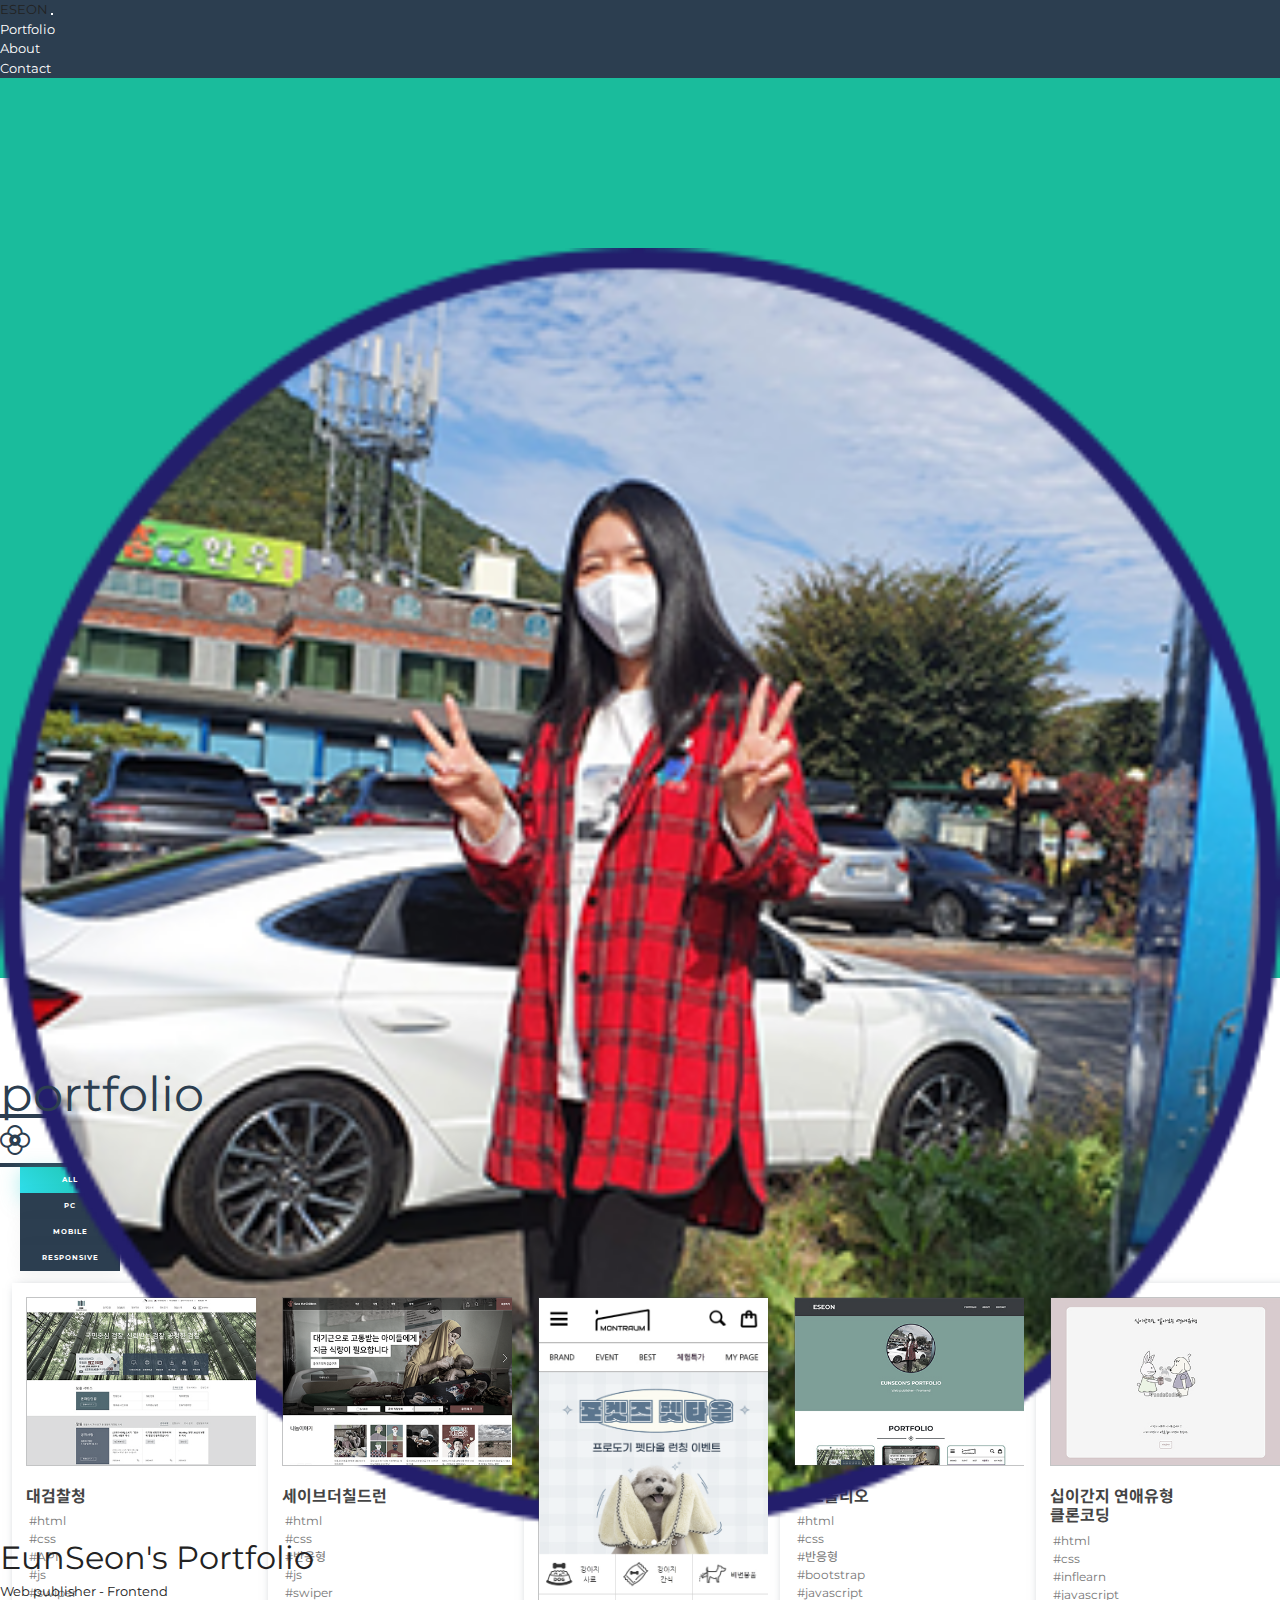
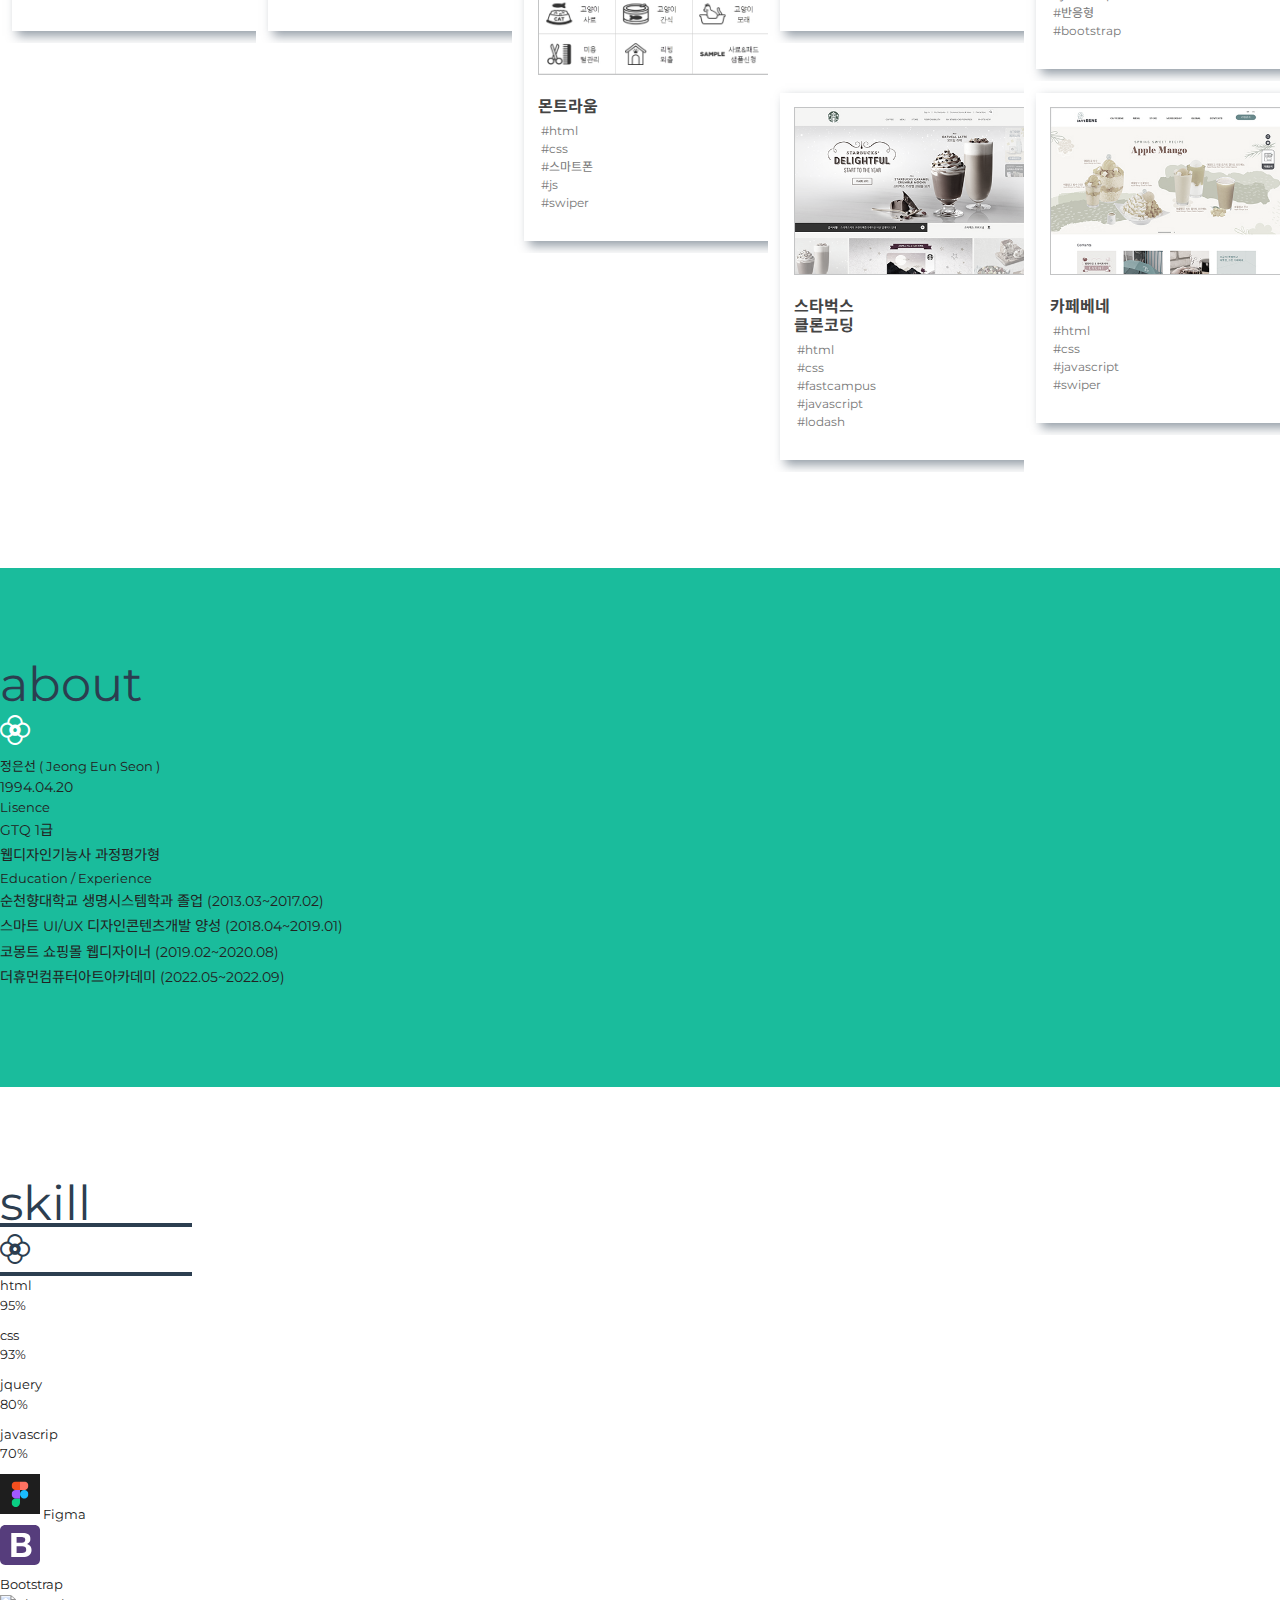
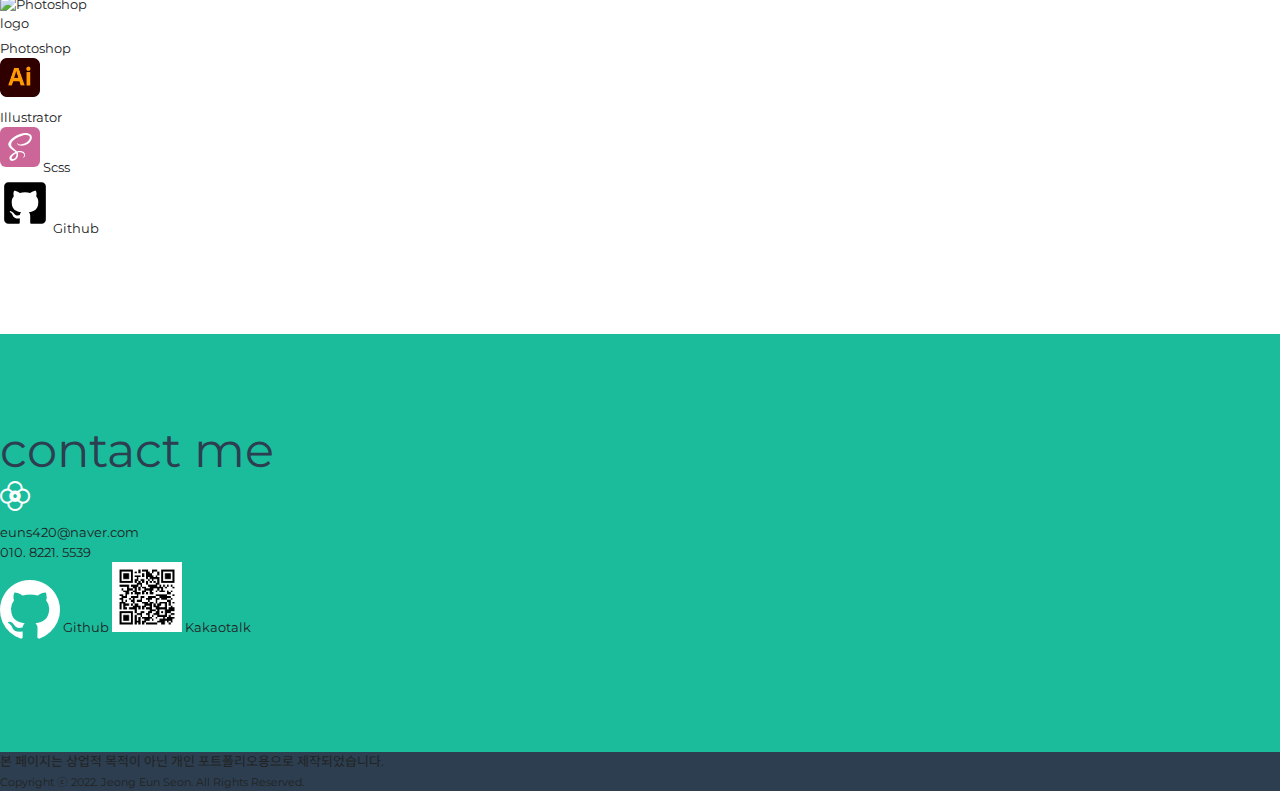
==== index.html @ 2ec9803c "포트폴리오 isotope 높이 수정" ====
<!DOCTYPE html>
<html lang="ko">
<head>
    <meta charset="UTF-8">
    <meta http-equiv="X-UA-Compatible" content="IE=edge">
    <meta name="viewport" content="width=device-width, initial-scale=1.0">
    <meta name='Title' content='포트폴리오'>
	<meta name='Subject' content='포트폴리오'>
	<meta name='Keywords' content='개인포트폴리오, 포트폴리오, 웹퍼블리셔, 프론트엔드'>
	<meta name='Author' content='정은선'>
	<meta name='Publisher' content='정은선'>
	<meta name='Description' content='포트폴리오'>
	<meta name='Author-Date' content='2023.03.15'>
	<meta name='Robots' content='index,follow'>
    <title>은선's portfolio</title>
    <link rel="icon" href="./favicon.png" type="image/x-icon">
    <!-- bootstrap -->
    <link href="https://cdn.jsdelivr.net/npm/bootstrap@5.2.3/dist/css/bootstrap.min.css" rel="stylesheet" integrity="sha384-rbsA2VBKQhggwzxH7pPCaAqO46MgnOM80zW1RWuH61DGLwZJEdK2Kadq2F9CUG65" crossorigin="anonymous">
    <link rel="stylesheet" href="https://cdn.jsdelivr.net/npm/bootstrap-icons@1.10.3/font/bootstrap-icons.css">
    <script src="https://cdn.jsdelivr.net/npm/@popperjs/core@2.11.6/dist/umd/popper.min.js" integrity="sha384-oBqDVmMz9ATKxIep9tiCxS/Z9fNfEXiDAYTujMAeBAsjFuCZSmKbSSUnQlmh/jp3" crossorigin="anonymous"></script>
    <script src="https://cdn.jsdelivr.net/npm/bootstrap@5.2.3/dist/js/bootstrap.min.js" integrity="sha384-cuYeSxntonz0PPNlHhBs68uyIAVpIIOZZ5JqeqvYYIcEL727kskC66kF92t6Xl2V" crossorigin="anonymous"></script>
    <!-- 구글폰트 -->
    <link rel="preconnect" href="https://fonts.googleapis.com">
    <link href="https://fonts.googleapis.com/css2?family=Montserrat:wght@400;700&display=swap" rel="stylesheet">

    <link rel="stylesheet" href="css/reset.css">
    <link rel="stylesheet" href="css/style.css">
    <script src="https://unpkg.com/isotope-layout@3/dist/isotope.pkgd.min.js"></script>
    <script src="js/scripts.js" defer></script>
</head>
<body>
    <div id="wrap">
        <nav class="navbar navbar-expand-md text-uppercase fixed-top py-4" aria-label="navbar" id="mainNav">
            <div class="container">
                <a class="navbar-brand fw-bold text-white fs-2" href="/index.html">ESEON</a>
                <button class="navbar-toggler" type="button" data-bs-toggle="collapse" data-bs-target="#navbarResponsive" aria-controls="navbarsExample04" aria-expanded="false" aria-label="Toggle navigation">
                    <span class="navbar-toggler-icon"></span>
                </button>
                <div class="collapse navbar-collapse" id="navbarResponsive">
                    <ul class="navbar-nav ms-auto">
                        <li class="nav-item mx-0 mx-lg-1"><a class="nav-link py-3 px-3 rounded fw-bold" href="#portfolio">Portfolio</a></li>
                        <li class="nav-item mx-0 mx-lg-1"><a class="nav-link py-3 px-3 rounded fw-bold" href="#about">About</a></li>
                        <li class="nav-item mx-0 mx-lg-1"><a class="nav-link py-3 px-3 rounded fw-bold" href="#contact">Contact</a></li>
                    </ul>
                    
                </div>
            </div>
        </nav>
        <header id="home" class="text-white text-center header color-g">
            <div class="container d-flex align-items-center flex-column">
                <!-- Masthead Avatar Image-->
                <img class="masthead-avatar mb-5 w-25" src="./img/women.png" alt="프로필 사진">
                <h1 class="text-uppercase mb-0 fw-bold">EunSeon's Portfolio</h1>
                <p class="mb-0 pt-3 fs-5">Web publisher - Frontend</p>
            </div>
        </header>
        <section id="portfolio" class="portfolio">
            <div class="container section-p">
                <h2 class="text-center text-uppercase mb-0 fw-bold fs-h2">portfolio</h2>
                <div class="line d-flex justify-content-center align-items-center my-4">
                    <div class="division-line color-b me-3"></div>
                    <i class="bi bi-flower2"></i>
                    <div class="division-line color-b ms-3"></div>
                </div>
                <div class="row portList">
                    <ul class="port-menu w-100 d-flex mb-3">
                        <li class="on"><a href="*">ALL</a></li>
                        <li><a href=".pc">PC</a></li>
                        <li><a href=".mobile">MOBILE</a></li>
                        <li><a href=".responsive">RESPONSIVE</a></li>
                    </ul>
                    <div class="port-wrap">
                        <div class="pc port-item">
                            <div class="port-inner">
                                <img src="./img/port-1.jpg" alt="대검찰청">
                                <h2>대검찰청</h2>
                                <div class="txt">
                                    <ul class="d-flex ">
                                        <li>#html</li>
                                        <li>#css</li>
                                        <li>#API</li>
                                        <li>#js</li>
                                        <li>#swiper</li>
                                    </ul>
                                    <p><span>디바이스</span><span>PC</span></p>
                                    <p><span>참여도</span><span>100%</span></p>
                                    <div class="gitBtn">
                                        <a href="http://euns420.dothome.co.kr/spo/" type="button" class="btn text-white" target="_blank">View</a>
                                        <a href="https://github.com/jeunseon/porfoliosite/tree/main/spo" type="button" class="btn text-white" target="_blank">Github</a>
                                    </div>
                                </div>
                            </div>
                        </div>
                        <div class="pc responsive port-item">
                            <div class="port-inner">
                                <img src="./img/port-2.jpg" alt="세이브더칠드런">
                                <h2>세이브더칠드런</h2>
                                <div class="txt">
                                    <ul class="d-flex">
                                        <li>#html</li>
                                        <li>#css</li>
                                        <li>#반응형</li>
                                        <li>#js</li>
                                        <li>#swiper</li>
                                    </ul>
                                    <p><span>디바이스</span><span>PC, 태블릿, 스마트폰</span></p>
                                    <p><span>참여도</span><span>100%</span></p>
                                    <div class="gitBtn">
                                        <a href="https://jeunseon.github.io/porfoliosite/savethechildren/" type="button" class="btn text-white" target="_blank">View</a>
                                        <a href="https://github.com/jeunseon/porfoliosite/tree/main/savethechildren" type="button" class="btn text-white" target="_blank">Github</a>
                                    </div>
                                </div> 
                            </div>
                        </div>
                        <div class="mobile port-item">
                            <div class="port-inner">
                                <img src="./img/port-3.jpg" alt="몬트라움">
                                <h2>몬트라움</h2>
                                <div class="txt">
                                    <ul class="d-flex">
                                        <li>#html</li>
                                        <li>#css</li>
                                        <li>#스마트폰</li>
                                        <li>#js</li>
                                        <li>#swiper</li>
                                    </ul>
                                    <p><span>디바이스</span><span>스마트폰</span></p>
                                    <p><span>참여도</span><span>100%</span></p>
                                    <div class="gitBtn">
                                        <a href="https://jeunseon.github.io/porfoliosite/montraum/" type="button" class="btn text-white" target="_blank">View</a>
                                        <a href="https://github.com/jeunseon/porfoliosite/tree/main/montraum" type="button" class="btn text-white" target="_blank">Github</a>      
                                    </div>
                                </div>
                            </div>
                        </div>
                        <div class="pc responsive port-item">
                            <div class="port-inner">
                                <img src="./img/port-4.jpg" alt="포트폴리오">
                                <h2>포트폴리오</h2>
                                <div class="txt">
                                    <ul class="d-flex">
                                        <li>#html</li>
                                        <li>#css</li>
                                        <li>#반응형</li>
                                        <li>#bootstrap</li>
                                        <li>#javascript</li>
                                    </ul>
                                    <p><span>디바이스</span><span>PC, 태블릿, 스마트폰</span></p>
                                    <p><span>참여도</span><span>100%</span></p>
                                    <div class="gitBtn">
                                        <a href="https://eunseon-portfolio.netlify.app" type="button" class="btn text-white" target="_blank">View</a>
                                        <a href="https://github.com/jeunseon/porfoliosite" type="button" class="btn text-white" target="_blank">Github</a>
                                    </div>
                                </div>
                            </div>
                        </div>
                        <div class="pc responsive port-item">
                            <div class="port-inner">
                                <img src="./img/port-5.jpg" alt="십이간지 연애유형">
                                <h2>십이간지 연애유형<br>클론코딩</h2>
                                <div class="txt">
                                    <ul class="d-flex">
                                        <li>#html</li>
                                        <li>#css</li>
                                        <li>#inflearn</li>
                                        <li>#javascript</li>
                                        <li>#반응형</li>
                                        <li>#bootstrap</li>
                                    </ul>
                                    <p class="pb-3">inflearn 강의&colon; 십이간지 연애유형 클론코딩</p>
                                    <p><span>디바이스</span><span>PC, 태블릿, 스마트폰</span></p>
                                    <p><span>참여도</span><span>50%</span></p>
                                    <div class="gitBtn">
                                        <a href="https://mbti-inflearn.netlify.app" type="button" class="btn text-white" target="_blank">View</a>
                                        <a href="https://github.com/jeunseon/mbti" type="button" class="btn text-white" target="_blank">Github</a>
                                    </div>
                                </div>
                            </div>
                        </div>
                        <div class="pc port-item">
                            <div class="port-inner">
                                <img src="./img/port-6.jpg" alt="스타벅스">
                                <h2>스타벅스<br>클론코딩</h2>
                                <div class="txt">
                                    <ul class="d-flex">
                                        <li>#html</li>
                                        <li>#css</li>
                                        <li>#fastcampus</li>
                                        <li>#javascript</li>
                                        <li>#lodash</li>
                                    </ul>
                                    <p class="pb-3">fastcampus 강의&colon; 스타벅스 클론코딩</p>
                                    <p><span>디바이스</span><span>PC</span></p>
                                    <p><span>참여도</span><span>50%</span></p>
                                    <div class="gitBtn">
                                        <a href="https://starbucks-fastcampus.netlify.app" type="button" class="btn text-white" target="_blank">View</a>
                                        <a href="https://github.com/jeunseon/fastcompus" type="button" class="btn text-white" target="_blank">Github</a>
                                    </div>
                                </div>
                            </div>
                        </div>
                        <div class="pc port-item">
                            <div class="port-inner">
                                <img src="./img/port-7.jpg" alt="카페베네">
                                <h2>카페베네</h2>
                                <div class="txt">
                                    <ul class="d-flex">
                                        <li>#html</li>
                                        <li>#css</li>
                                        <li>#javascript</li>
                                        <li>#swiper</li>
                                    </ul>
                                    <p><span>디바이스</span><span>PC</span></p>
                                    <p><span>참여도</span><span>100%</span></p>
                                    <div class="gitBtn">
                                        <a href="https://caffebene-port.netlify.app/" type="button" class="btn text-white" target="_blank">View</a>
                                        <a href="https://github.com/jeunseon/caffebene" type="button" class="btn text-white" target="_blank">Github</a>
                                    </div>
                                </div>
                            </div>
                        </div>
                    </div>
                </div>
            </div>
            <aside class="port-side">
                <div class="portBox">
                    <h2>대검찰청</h2>
                    <div class="txtBox"></div>
                </div>
                <div class="imgBox">
                    <img src="./img/p1-1.png" alt="대검찰청">
                </div>
                <span class="btnClose">close</span>
            </aside>
        </section>
        <section id="about" class="about color-g">
            <div class="container section-p mb-0 text-white">
                <h2 class="text-center text-uppercase mb-0 fw-bold fs-h2 text-white">about</h2>
                <div class="line d-flex justify-content-center align-items-center my-4">
                    <div class="division-line me-3 bg-light"></div>
                    <i class="bi bi-flower2 white"></i>
                    <div class="division-line ms-3 bg-light"></div>
                </div>
                <div class="row int px-4">
                    <div class="col-md-4 ms-auto">
                        <p class="lead py-1">정은선 ( Jeong Eun Seon )<br>
                            <span>1994.04.20</span></p>
                        <div class="lead py-1">Lisence
                            <ul>
                                <li>GTQ 1급</li>
                                <li>웹디자인기능사 과정평가형</li>
                            </ul>
                        </div>
                    </div>
                    <div class="col-md-4 me-auto">
                        <p class="lead py-1">Education / Experience</p>
                        <ul class="lead">
                            <li>순천향대학교 생명시스템학과 졸업 (2013.03~2017.02)</li>
                            <li>스마트 UI/UX 디자인콘텐츠개발 양성 (2018.04~2019.01)</li>
                            <li>코몽트 쇼핑몰 웹디자이너 (2019.02~2020.08)</li>
                            <li>더휴먼컴퓨터아트아카데미 (2022.05~2022.09)</l>
                        </ul>
                    </div>
                </div>
            </div>
        </section>
        <section id="skill" class="skill">
            <div class="container section-p mb-0">
                <h2 class="text-center text-uppercase mb-0 fw-bold fs-h2">skill</h2>
                <div class="line d-flex justify-content-center align-items-center my-4">
                    <div class="division-line me-3 color-b"></div>
                    <i class="bi bi-flower2"></i>
                    <div class="division-line ms-3 color-b"></div>
                </div>
                <ul class="row skillbar col-lg-8 mx-auto">
                    <li class="d-flex py-2">
                        <span class="fw-bold fs-5 text-uppercase">html</span>
                        <div class="progress w-100">
                            <div class="progress-bar progress-bar-striped bg-success progress-bar-animated fw-bold" role="progressbar" style="width: 95%" aria-valuenow="95" aria-valuemin="0" aria-valuemax="100">95%</div>
                        </div>
                    </li>
                    <li class="d-flex py-2">
                        <span class="fw-bold fs-5 text-uppercase">css</span>
                        <div class="progress w-100">
                            <div class="progress-bar progress-bar-striped bg-info progress-bar-animated fw-bold" role="progressbar" style="width: 93%" aria-valuenow="93" aria-valuemin="0" aria-valuemax="100">93%</div>
                        </div>
                    </li>
                    <li class="d-flex py-2">
                        <span class="fw-bold fs-5 text-uppercase">jquery</span>
                        <div class="progress w-100">
                            <div class="progress-bar progress-bar-striped bg-danger progress-bar-animated fw-bold" role="progressbar" style="width: 80%" aria-valuenow="80" aria-valuemin="0" aria-valuemax="100">80%</div>
                        </div>
                    </li>
                    <li class="d-flex py-2">
                        <span class="fw-bold fs-5 text-uppercase">javascrip</span>
                        <div class="progress w-100">
                            <div class="progress-bar progress-bar-striped progress-bar-animated fw-bold" role="progressbar" style="width: 70%" aria-valuenow="70" aria-valuemin="0" aria-valuemax="100">70%</div>
                        </div>
                    </li>
                </ul>
                <ul class="skill_icon col-lg-8 mx-auto   d-flex text-capitalize fw-bold justify-content-center mt-5 text-center">
                    <li class="d-flex flex-column justify-content-center">
                        <img src="./img/figma.svg" alt="Figma logo">
                        <span>Figma</span>
                    </li>
                    <li class="d-flex flex-column justify-content-center">
                        <img src="./img/bootstrap.svg" alt="Bootstrap logo">
                        <span>Bootstrap</span>
                    </li>
                    <li class="d-flex flex-column justify-content-center">
                        <img src="https://upload.wikimedia.org/wikipedia/commons/a/af/Adobe_Photoshop_CC_icon.svg" alt="Photoshop logo">
                        <span>Photoshop</span>
                    </li>
                    <li class="d-flex flex-column justify-content-center">
                        <img src="./img/Illustrator.png" alt="Illustrator logo">
                        <span>Illustrator</span>
                    </li>
                    <li class="d-flex flex-column justify-content-center">
                        <img src="./img/sass.svg" alt="Scss logo">
                        <span>Scss</span>
                    </li>
                    <li class="d-flex flex-column justify-content-center">
                        <img src="./img/github.svg" alt="Github logo" class="github-icon">
                        <span>Github</span>
                    </li>
                </ul>
            </div>
        </section>
        <section id="contact" class="contact color-g">
            <div class="container section-p text-white">
                <h2 class="text-center text-uppercase mb-0 fw-bold fs-h2 text-white">contact me</h2>
                <div class="line d-flex justify-content-center align-items-center my-4">
                    <div class="division-line me-3 bg-light"></div>
                    <i class="bi bi-flower2 white"></i>
                    <div class="division-line ms-3 bg-light"></div>
                </div>
                <div class="row col-lg-8 mx-auto align-items-center address">
                    <div class="col-sm-4 mx-auto">
                        <p class="lead mb-0">
                            euns420@naver.com
                            <br>010. 8221. 5539
                        </p>
                    </div>
                    <div class="col-sm-4 mx-auto sns d-flex justify-content-around align-items-center">
                        <a href="https://github.com/jeunseon" title="github" target="_blank" class="d-flex flex-column justify-content-between h-100 align-items-center">
                            <i class="bi bi-github"></i>
                            <span class=" text-white pt-2">Github</span>
                        </a>
                        <a href="https://open.kakao.com/o/sXLw2Awe" title="kakaotalk" target="_blank" class="d-flex flex-column justify-content-between h-100 align-items-center">
                            <img src="./img/kakao.jpg" alt="카카오톡 오픈채팅" class="pt-2">
                            <span class=" text-white pt-2">Kakaotalk</span>
                        </a>
                    </div>
                </div>
            </div>
            <div class="copyrignt py-4 text-center text-white">
                <p class="mb-0">본 페이지는 상업적 목적이 아닌 개인 포트폴리오용으로 제작되었습니다.</p>
                <small>Copyright ⓒ 2022. Jeong Eun Seon. All Rights Reserved.</small>
            </div>
        </section>
    </div>
</body>
</html>
---- css/style.css ----
@charset "UTF-8";
@import url('https://fonts.googleapis.com/css2?family=Noto+Sans+KR&display=swap');
/* 공통 */
*{font-family: "Montserrat", 'Noto Sans KR', arial;}
a{text-decoration: none;}
.fs-h2{ font-size: 48px; color:#2c3e50; line-height: 2.5rem;}
.section-p{padding: 6rem 0;}
.color-g{background-color: #1abc9c;}
.color-b{background-color: #2c3e50;}
.line .division-line{max-width: 12rem; width: 100%; height: 0.25rem;}
.line i{font-size: 30px; color: #2c3e50;}
.line i.white{color: #fff;}


/* 네비게이션 */
.navbar{background-color:#2c3e50; transition: .3s;}
.navbar .navbar-nav li a{color: #fff;}
.navbar .navbar-nav li a:hover, .navbar .navbar-nav li a:focus{color:#e2fe88;}
.navbar .navbar-nav li a.active{background-color: #e2fe88; color: #2c3e50 !important;}
.navbar-scroll{
    padding-top: 0.5rem !important;
    padding-bottom: 0.5rem !important;
}
.navbar-toggler{border: 1px solid #fff;}
.navbar-toggler-icon {
    background-image: url("data:image/svg+xml,%3csvg xmlns='http://www.w3.org/2000/svg' viewBox='0 0 30 30'%3e%3cpath stroke='rgba%28255, 255, 255, 0.55%29' stroke-linecap='round' stroke-miterlimit='10' stroke-width='2' d='M4 7h22M4 15h22M4 23h22'/%3e%3c/svg%3e");
}
/* header */
.header{
    padding-top: calc(6rem + 74px);
    background-color: #1abc9c;
    height: 100vh; 
    box-sizing: border-box;
}
.header h1{font-size: 2rem;}
@media screen and (max-width:576px) {
    .margin-right{margin-right: 20px;}
}

/* portfolio */
.portfolio .portList::after{content: ''; display: block; clear: both;}
.port-menu{justify-content: flex-end;}
.port-menu li{width: 100px; height: 26px; text-align: center; margin-left: 20px; background: #2c3e50;}
.port-menu li a{font: bold 7px/26px 'Montserrat'; display: block; width: 100%; height: 100%; box-shadow: 0px 5px 20px rgba(0,0,0,.05); color: #fff; letter-spacing: 1px;}
.port-menu li.on a{background: linear-gradient(45deg, #2fdeeb, #1abc9c); box-shadow: 0px 5px 20px rgba(76, 217, 215, 0.5);}
.port-wrap{padding: 0; }
.port-wrap::after{content: ''; display: block; clear: both;}
.port-wrap .port-item{width: 20%; float: left; overflow: hidden; padding: 12px; box-sizing: border-box; transition: .8s;}
.port-wrap .port-item:hover{transform: scale(1.1); position: relative; z-index: 10;}
.port-wrap .port-item .port-inner{width: 100%; background: #fff; padding: 14px; box-shadow: 5px 5px 10px rgba(44, 62, 80, .5); cursor: pointer;}
.port-wrap .port-item .port-inner img{ border: 1px solid rgba(44, 62, 80, .3); box-sizing: border-box; object-fit: cover; filter: saturate(0.2); }
.port-wrap .port-item .port-inner:hover img{ filter: saturate(1);}
.port-wrap .port-item .port-inner h2{font: bold 16px/1.2 "Noto Sans KR"; margin: 15px 0 7px; color: #444;}
.port-wrap .port-item .port-inner .txt ul{font: 12px/1.5 "arial"; flex-wrap: wrap; margin-bottom: 15px;}
.port-wrap .port-item .port-inner .txt ul li{margin:0 3px; color: #777;}
.port-wrap .port-item .port-inner .txt p{display: none;}
.port-wrap .port-item .port-inner .txt .gitBtn{display: none;}

/* aside */
.portfolio aside{width: 100%; height: 100vh; background: #333; position: fixed; top: 0; left: -100%; z-index: 1031; padding: 10vw; box-sizing: border-box; display: flex; justify-content: space-between; transition: .8s; opacity: 0;}
.portfolio aside.on{opacity: 1; left: 0;}
.portfolio aside .portBox{width: 45%; padding-top: 30px;}
.portfolio aside .portBox h2{color: #ddd; font: normal 5vw/1 "Noto Sans KR"; margin-bottom: 30px;}
.portfolio aside .portBox .txtBox{font: 18px/1.2 "arial"; color: #777;}
.portfolio aside .portBox .txtBox ul{margin-bottom: 20px; flex-wrap: wrap;}
.portfolio aside .portBox .txtBox ul li{margin-right: 15px;}
.portfolio aside .portBox .txtBox p{font: 18px/2 "arial"; padding: 5px 0;}
.portfolio aside .portBox .txtBox p span:nth-of-type(1){width: 100px; display: inline-block; position: relative;}
.portfolio aside .portBox .txtBox p span:nth-of-type(1)::after{ content: ''; width: 1px; height: 20px; background: #777; position: absolute; top: 7px; right: 15px;}
.portfolio aside .portBox .txtBox .gitBtn{margin-top: 30px;}
.portfolio aside .portBox .txtBox .gitBtn a{border: 1px solid #fff; margin-right: 20px; box-sizing: border-box; transition: .5s;}
.portfolio aside .portBox .txtBox .gitBtn a:hover{background: #1abc9c; border: 1px solid #1abc9c; }
.portfolio aside .imgBox{width: 50%;}
.portfolio aside .imgBox img{max-width: 400px; height: 100%; object-fit: contain;}
.portfolio aside .btnClose{position: absolute; top: 100px; right: 5vw; font: 20px/1 "arial"; color: orange; cursor: pointer;}

/* about */
.int ul li{font-size:0.9rem; padding: 2px 0;}
.int span{font-size:0.9rem;}
/* skill */
.skill .progress{height: 30px;}
.skillbar li span{width: 200px;}
.skill_icon li{width: 100px;}
.skill_icon li img{width: 40px; margin:0 auto; padding-bottom: 5px;}
.skill_icon li img.github-icon{width: 50px;}
/* contact */
.contact .sns i{font-size: 60px; color: #fff; height: 78px;}
.contact .sns a img{width: 70px;}
.copyrignt{background-color: #2c3e50;}

/* @media screen */
@media screen and (max-width:1200px) {
    .port-wrap .port-item{width: 25%;}
}
@media screen and (max-width:992px) {
    .port-menu{justify-content: center;}
    .port-wrap .port-item{width: 50%;}
    .portfolio aside{padding: 5vw;}
    .portfolio aside .portBox{width: 30%; padding-top:15%;}
    .portfolio aside .imgBox{width: 65%;}
    .portfolio aside .imgBox img{max-width: 100%;}
    .portfolio aside .btnClose{top: 10%;}
}
@media screen and (max-width:730px) {
    .portfolio aside .portBox{width: 40%; padding-top:20%;}
    .portfolio aside .imgBox{width: 55%;}
}
@media screen and (max-width:576px) {
    .port-wrap .port-item{width: 100%; padding:5% 8%;}
    .port-wrap .port-item .port-inner h2{font-size: 20px;}
    .port-wrap .port-item .port-inner .txt ul{font-size: 15px;}
    .portfolio aside{display: block;}
    .portfolio aside .portBox{width:100%; padding-top: 5%;}
    .portfolio aside .portBox h2{margin-bottom: 15px;}
    .portfolio aside .portBox .txtBox ul{font-size: 15px; margin-bottom: 8px;}
    .portfolio aside .portBox .txtBox p{font: 15px/1.2 "arial";}
    .portfolio aside .portBox .txtBox p span:nth-of-type(1)::after{height: 18px; top: 0;}
    .portfolio aside .portBox .txtBox .gitBtn{margin-top: 20px;}
    .portfolio aside .imgBox{width:100%; margin-top: 20px;}
    .portfolio aside .btnClose{top: 30px;}
}
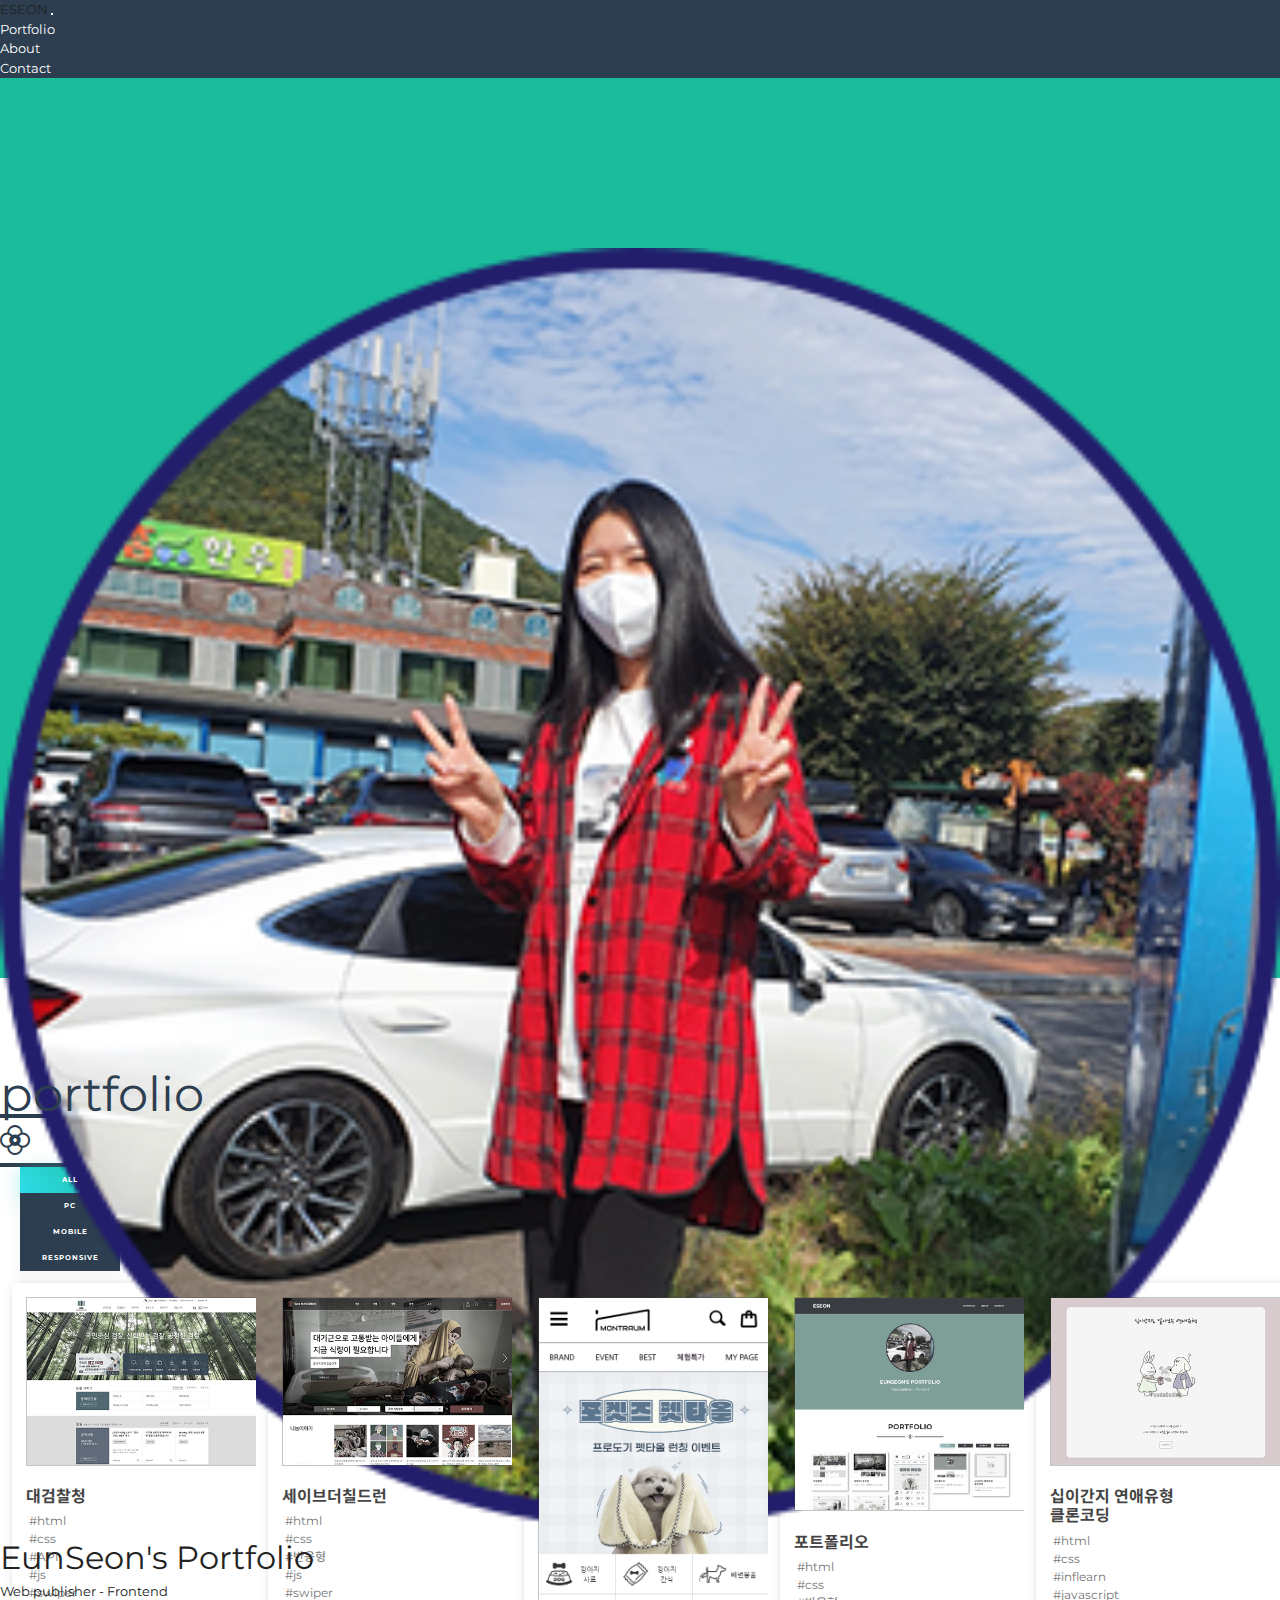
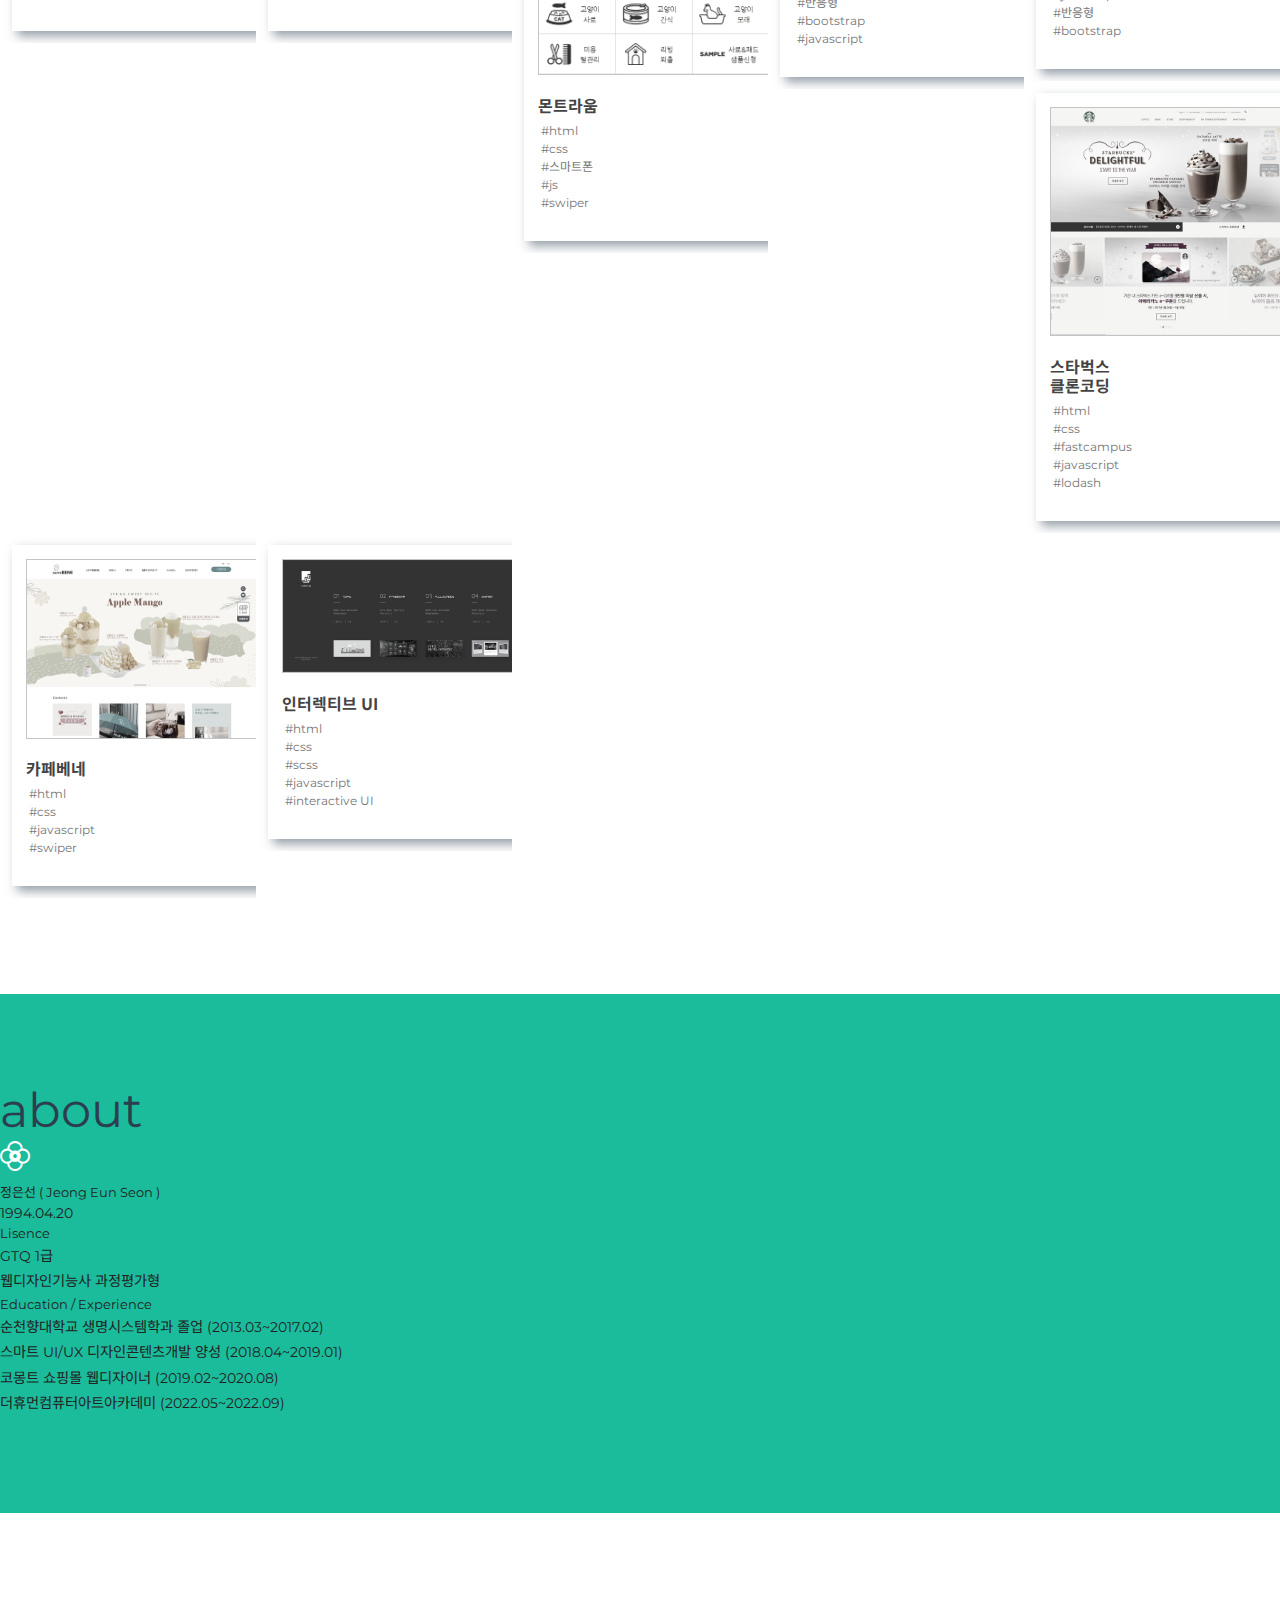
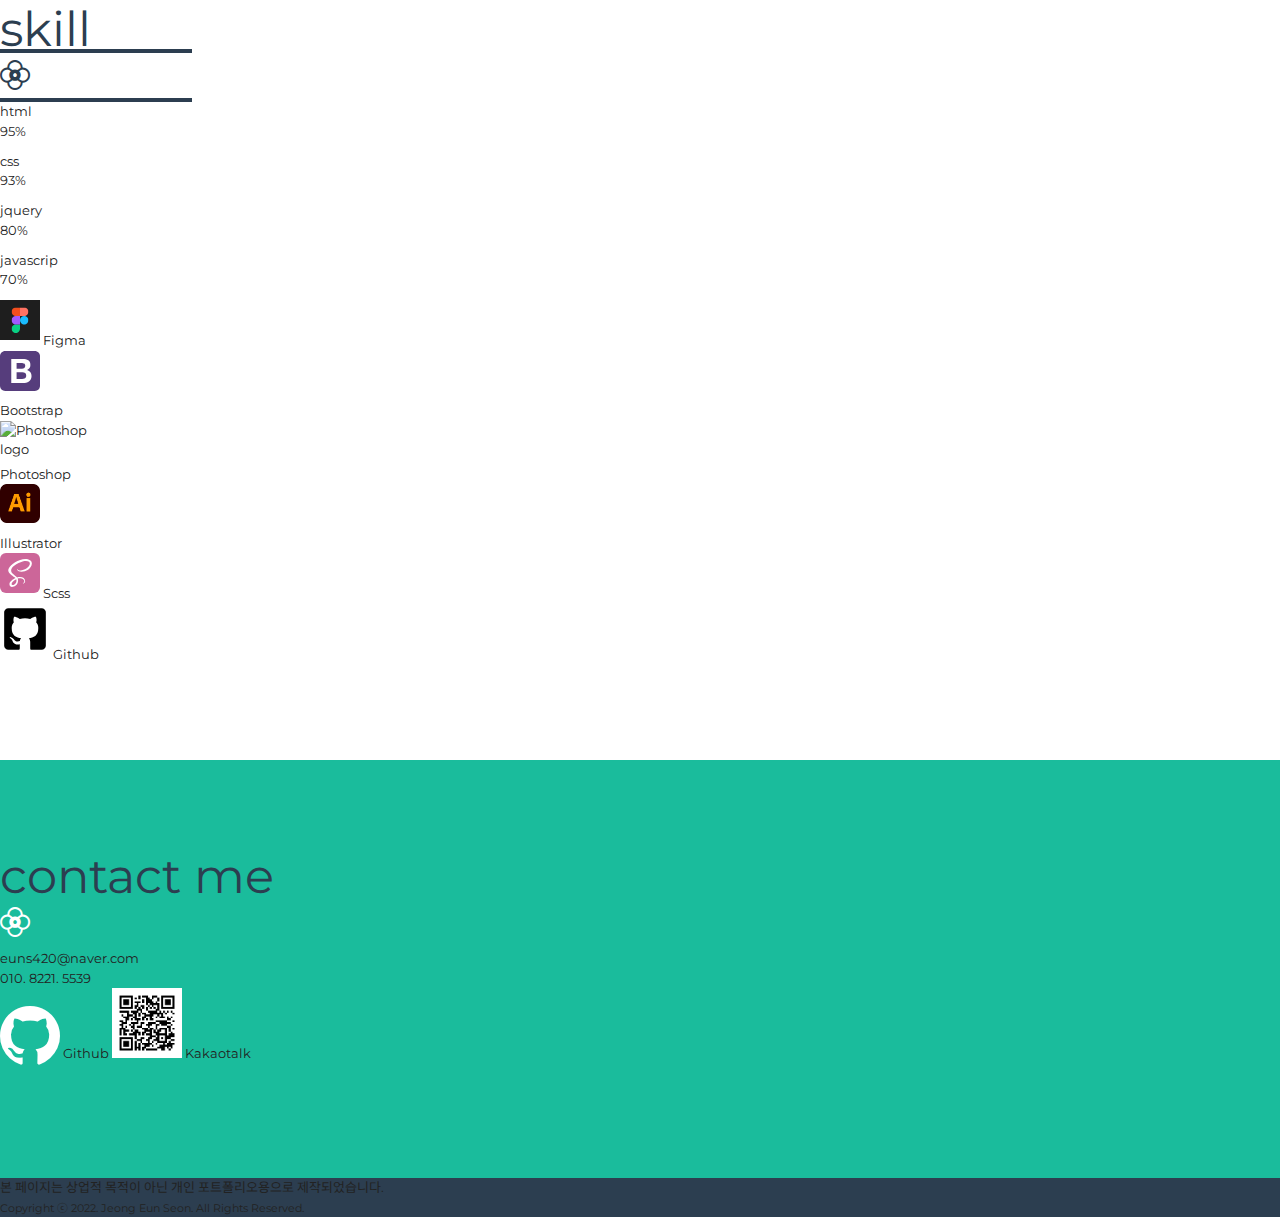
==== commit 5054a6e2: "isotope, imagesLoaded를 이용한 높이 조절" ====
--- a/index.html
+++ b/index.html
@@ -25,7 +25,9 @@
 
     <link rel="stylesheet" href="css/reset.css">
     <link rel="stylesheet" href="css/style.css">
+    
     <script src="https://unpkg.com/isotope-layout@3/dist/isotope.pkgd.min.js"></script>
+    <script src="https://unpkg.com/imagesloaded@5/imagesloaded.pkgd.min.js"></script>
     <script src="js/scripts.js" defer></script>
 </head>
 <body>
@@ -219,6 +221,27 @@
                                 </div>
                             </div>
                         </div>
+                        <div class="pc port-item">
+                            <div class="port-inner">
+                                <img src="./img/port-8.jpg" alt="인터렉티브 UI">
+                                <h2>인터렉티브 UI</h2>
+                                <div class="txt">
+                                    <ul class="d-flex">
+                                        <li>#html</li>
+                                        <li>#css</li>
+                                        <li>#scss</li>
+                                        <li>#javascript</li>
+                                        <li>#interactive UI</li>
+                                    </ul>
+                                    <p><span>디바이스</span><span>PC</span></p>
+                                    <p><span>참여도</span><span>80%</span></p>
+                                    <div class="gitBtn">
+                                        <a href="https://interactiveui.netlify.app" type="button" class="btn text-white" target="_blank">View</a>
+                                        <a href="https://github.com/jeunseon/caffebene" type="button" class="btn text-white" target="_blank">Github</a>
+                                    </div>
+                                </div>
+                            </div>
+                        </div>
                     </div>
                 </div>
             </div>
--- a/css/style.css
+++ b/css/style.css
@@ -45,7 +45,7 @@
 .port-menu li.on a{background: linear-gradient(45deg, #2fdeeb, #1abc9c); box-shadow: 0px 5px 20px rgba(76, 217, 215, 0.5);}
 .port-wrap{padding: 0; }
 .port-wrap::after{content: ''; display: block; clear: both;}
-.port-wrap .port-item{width: 20%; float: left; overflow: hidden; padding: 12px; box-sizing: border-box; transition: .8s;}
+.port-wrap .port-item{width: 20%; float: left; overflow: hidden; padding: 12px; box-sizing: border-box; transition: .5s;}
 .port-wrap .port-item:hover{transform: scale(1.1); position: relative; z-index: 10;}
 .port-wrap .port-item .port-inner{width: 100%; background: #fff; padding: 14px; box-shadow: 5px 5px 10px rgba(44, 62, 80, .5); cursor: pointer;}
 .port-wrap .port-item .port-inner img{ border: 1px solid rgba(44, 62, 80, .3); box-sizing: border-box; object-fit: cover; filter: saturate(0.2); }
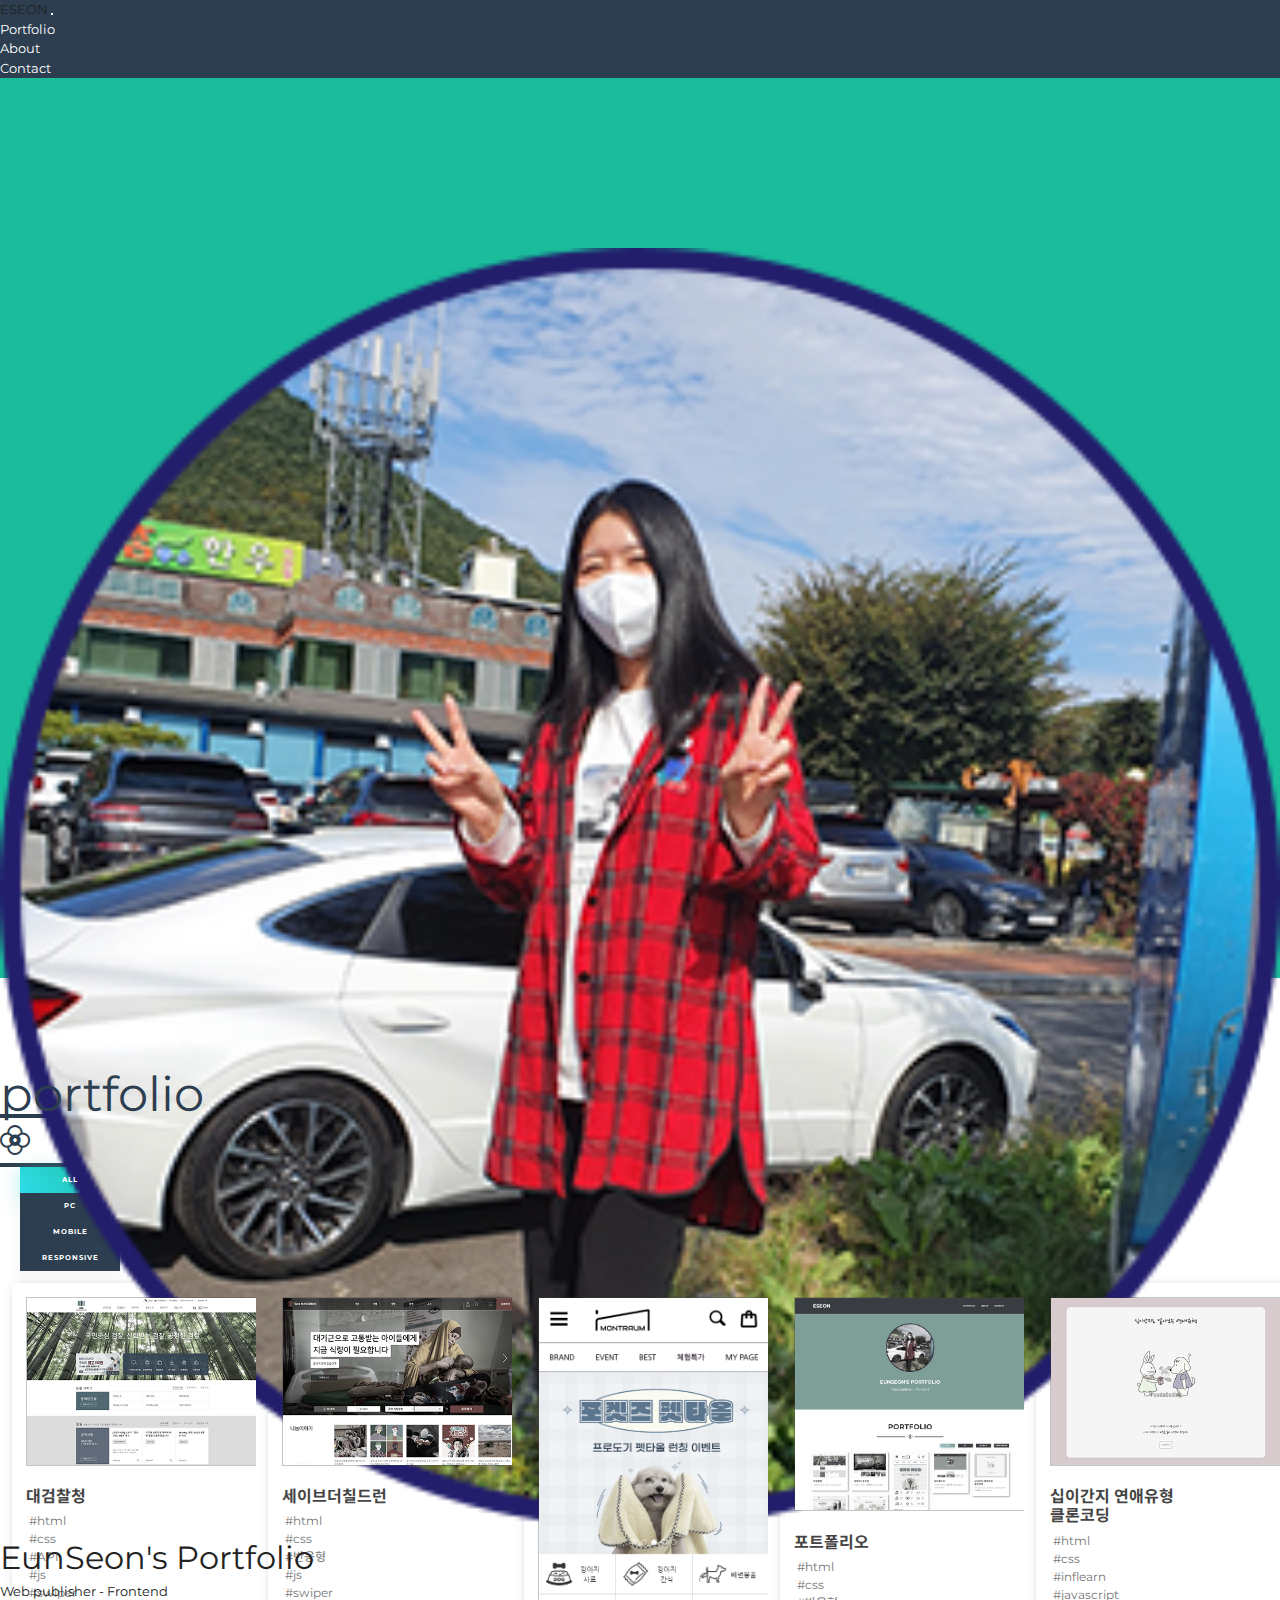
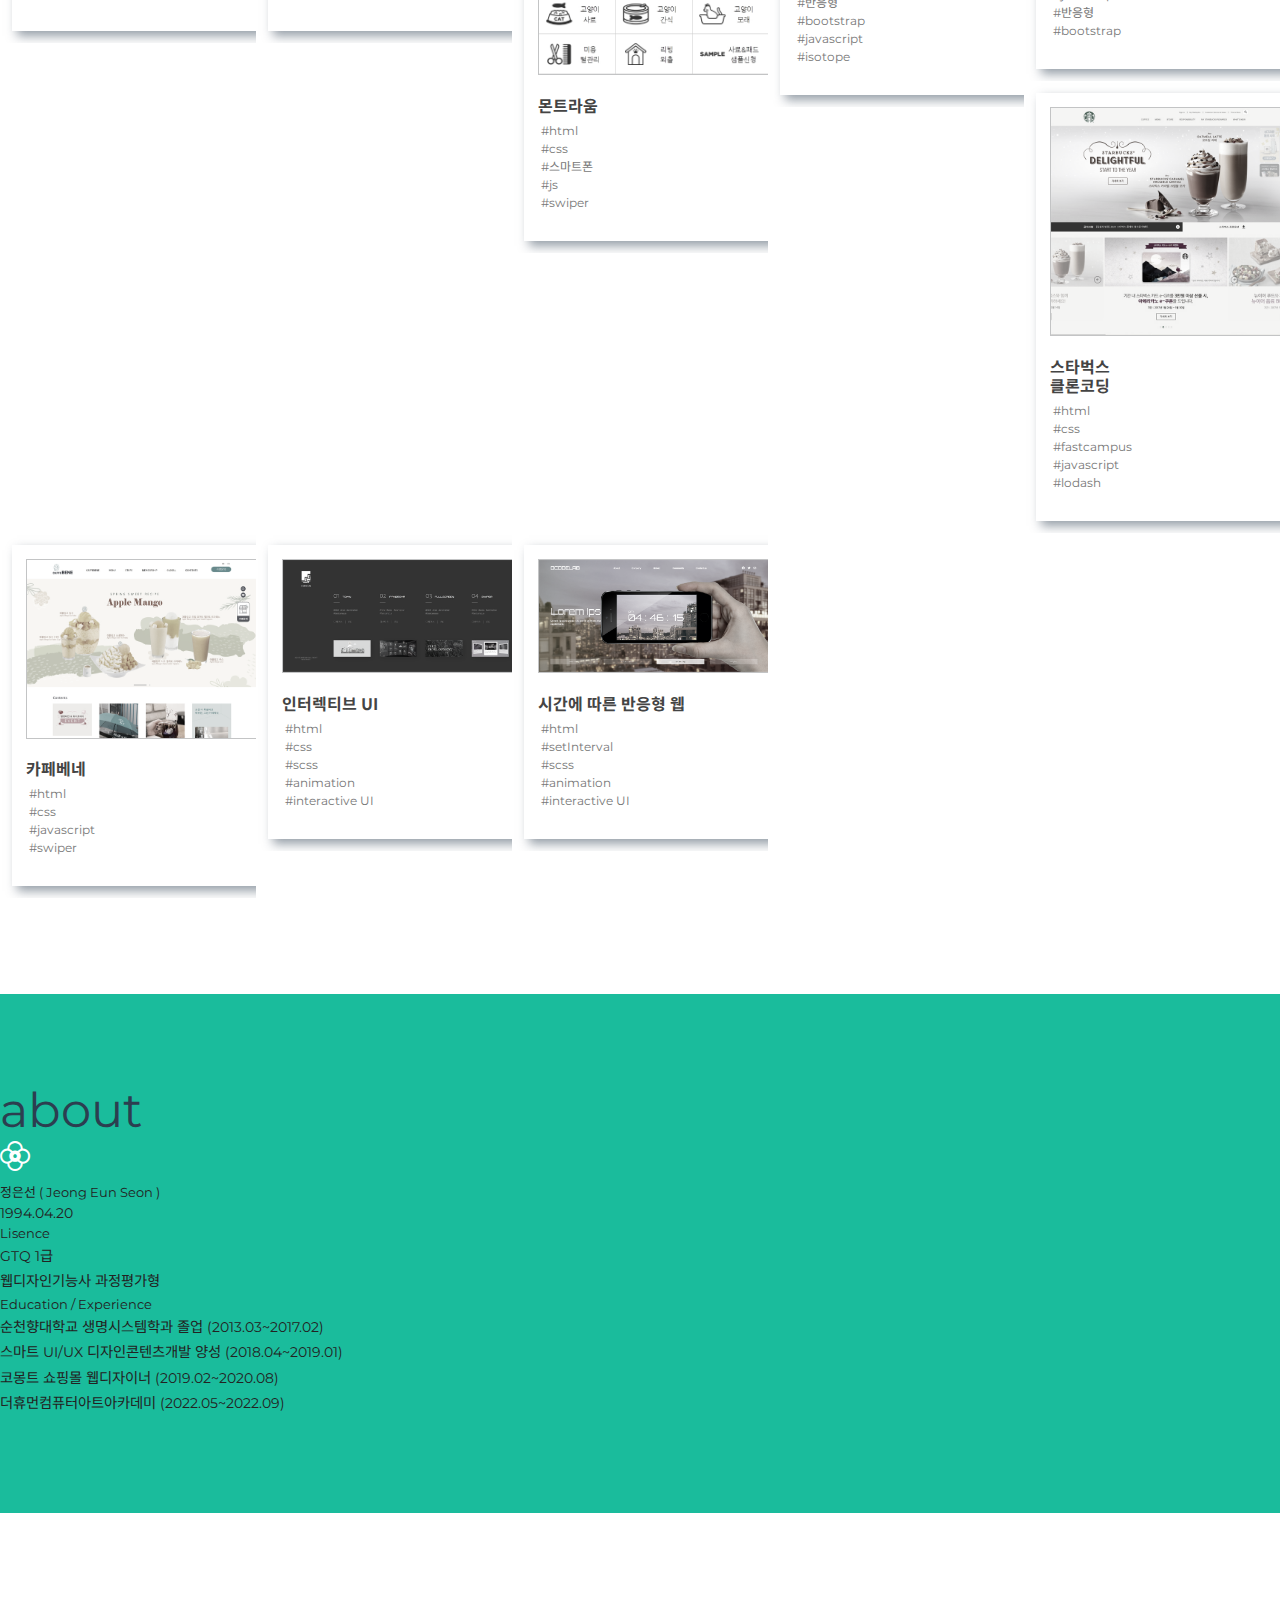
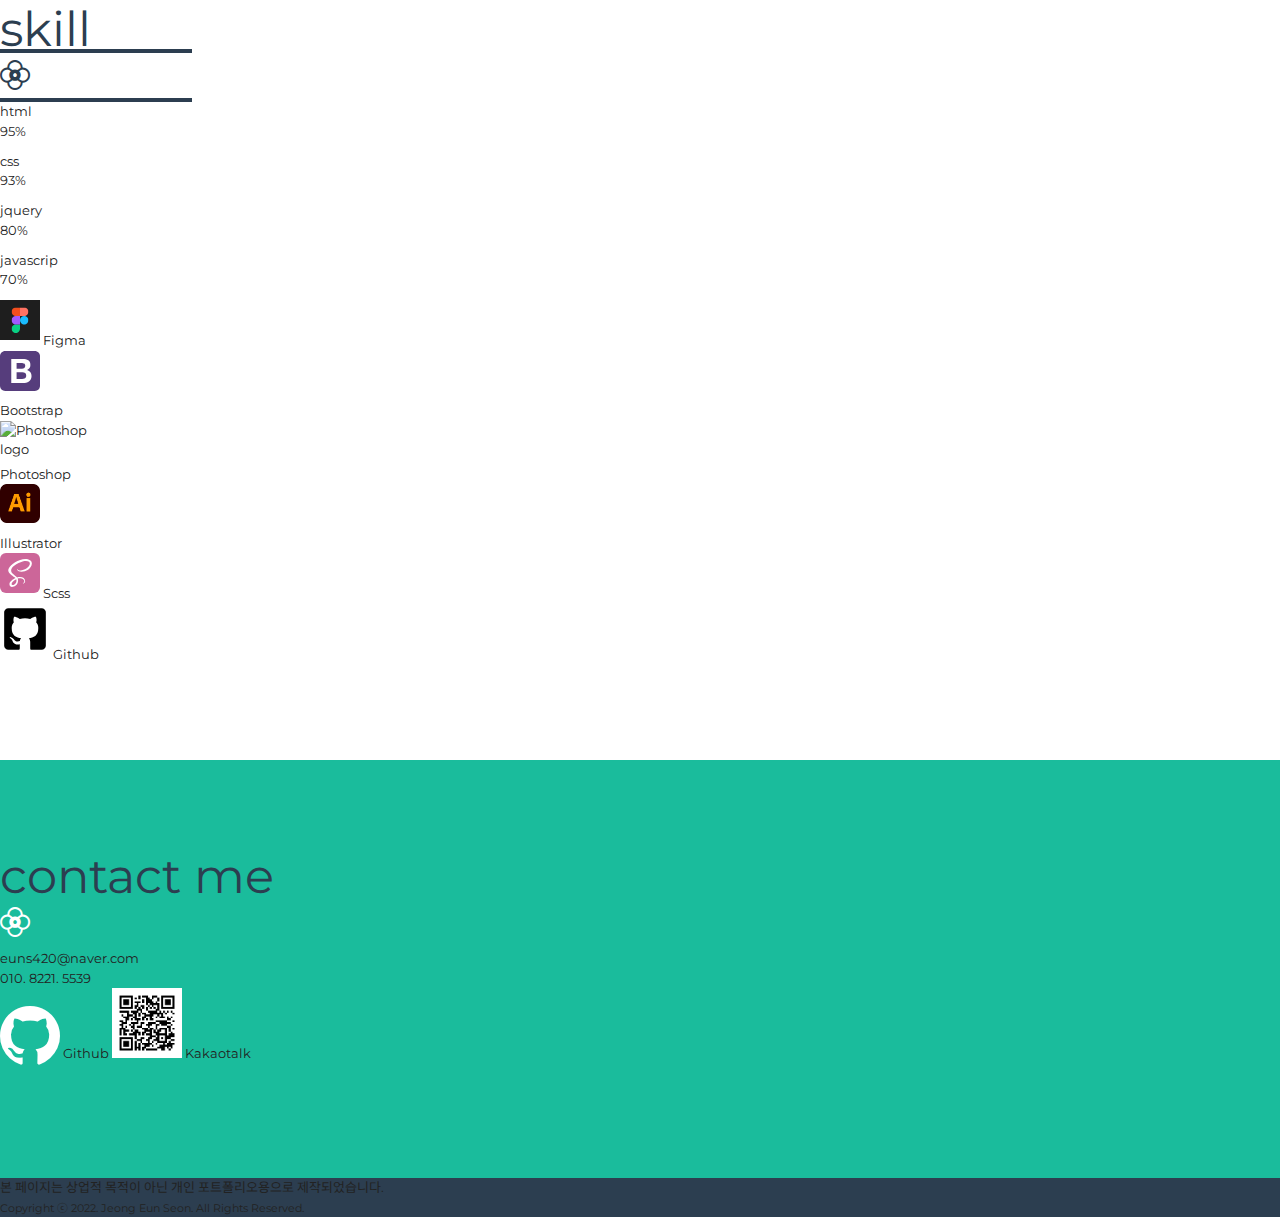
==== commit 2ea0652e: "시간에 따른 반응형 웹 추가" ====
--- a/index.html
+++ b/index.html
@@ -25,7 +25,7 @@
 
     <link rel="stylesheet" href="css/reset.css">
     <link rel="stylesheet" href="css/style.css">
-    
+
     <script src="https://unpkg.com/isotope-layout@3/dist/isotope.pkgd.min.js"></script>
     <script src="https://unpkg.com/imagesloaded@5/imagesloaded.pkgd.min.js"></script>
     <script src="js/scripts.js" defer></script>
@@ -146,6 +146,7 @@
                                         <li>#반응형</li>
                                         <li>#bootstrap</li>
                                         <li>#javascript</li>
+                                        <li>#isotope</li>
                                     </ul>
                                     <p><span>디바이스</span><span>PC, 태블릿, 스마트폰</span></p>
                                     <p><span>참여도</span><span>100%</span></p>
@@ -230,7 +231,7 @@
                                         <li>#html</li>
                                         <li>#css</li>
                                         <li>#scss</li>
-                                        <li>#javascript</li>
+                                        <li>#animation</li>
                                         <li>#interactive UI</li>
                                     </ul>
                                     <p><span>디바이스</span><span>PC</span></p>
@@ -238,6 +239,27 @@
                                     <div class="gitBtn">
                                         <a href="https://interactiveui.netlify.app" type="button" class="btn text-white" target="_blank">View</a>
                                         <a href="https://github.com/jeunseon/caffebene" type="button" class="btn text-white" target="_blank">Github</a>
+                                    </div>
+                                </div>
+                            </div>
+                        </div>
+                        <div class="pc port-item">
+                            <div class="port-inner">
+                                <img src="./img/port-9.jpg" alt="시간에 따른 배경 반응형 웹">
+                                <h2>시간에 따른 반응형 웹</h2>
+                                <div class="txt">
+                                    <ul class="d-flex">
+                                        <li>#html</li>
+                                        <li>#setInterval</li>
+                                        <li>#scss</li>
+                                        <li>#animation</li>
+                                        <li>#interactive UI</li>
+                                    </ul>
+                                    <p><span>디바이스</span><span>PC</span></p>
+                                    <p><span>참여도</span><span>60%</span></p>
+                                    <div class="gitBtn">
+                                        <a href="https://interactiveui.netlify.app/time_rwd" type="button" class="btn text-white" target="_blank">View</a>
+                                        <a href="https://github.com/jeunseon/interactive_UI/tree/main/time_rwd" type="button" class="btn text-white" target="_blank">Github</a>
                                     </div>
                                 </div>
                             </div>
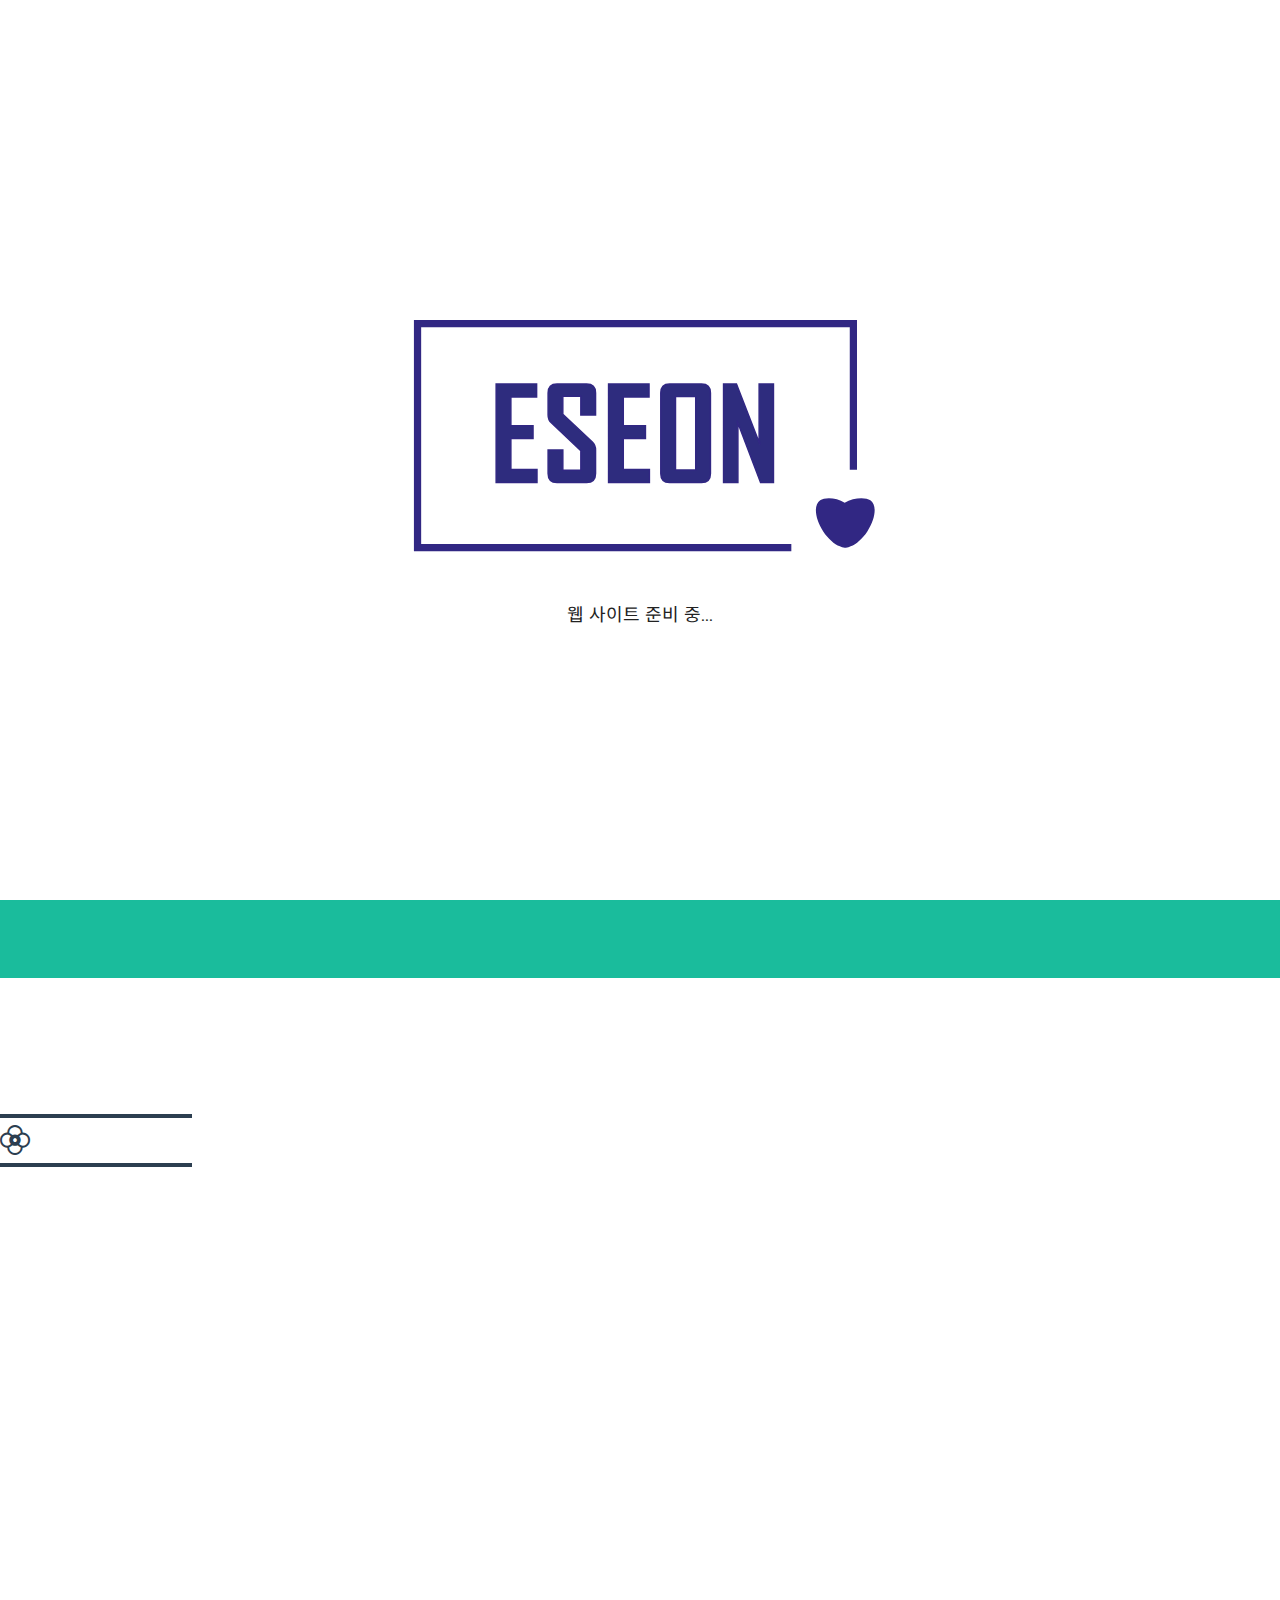
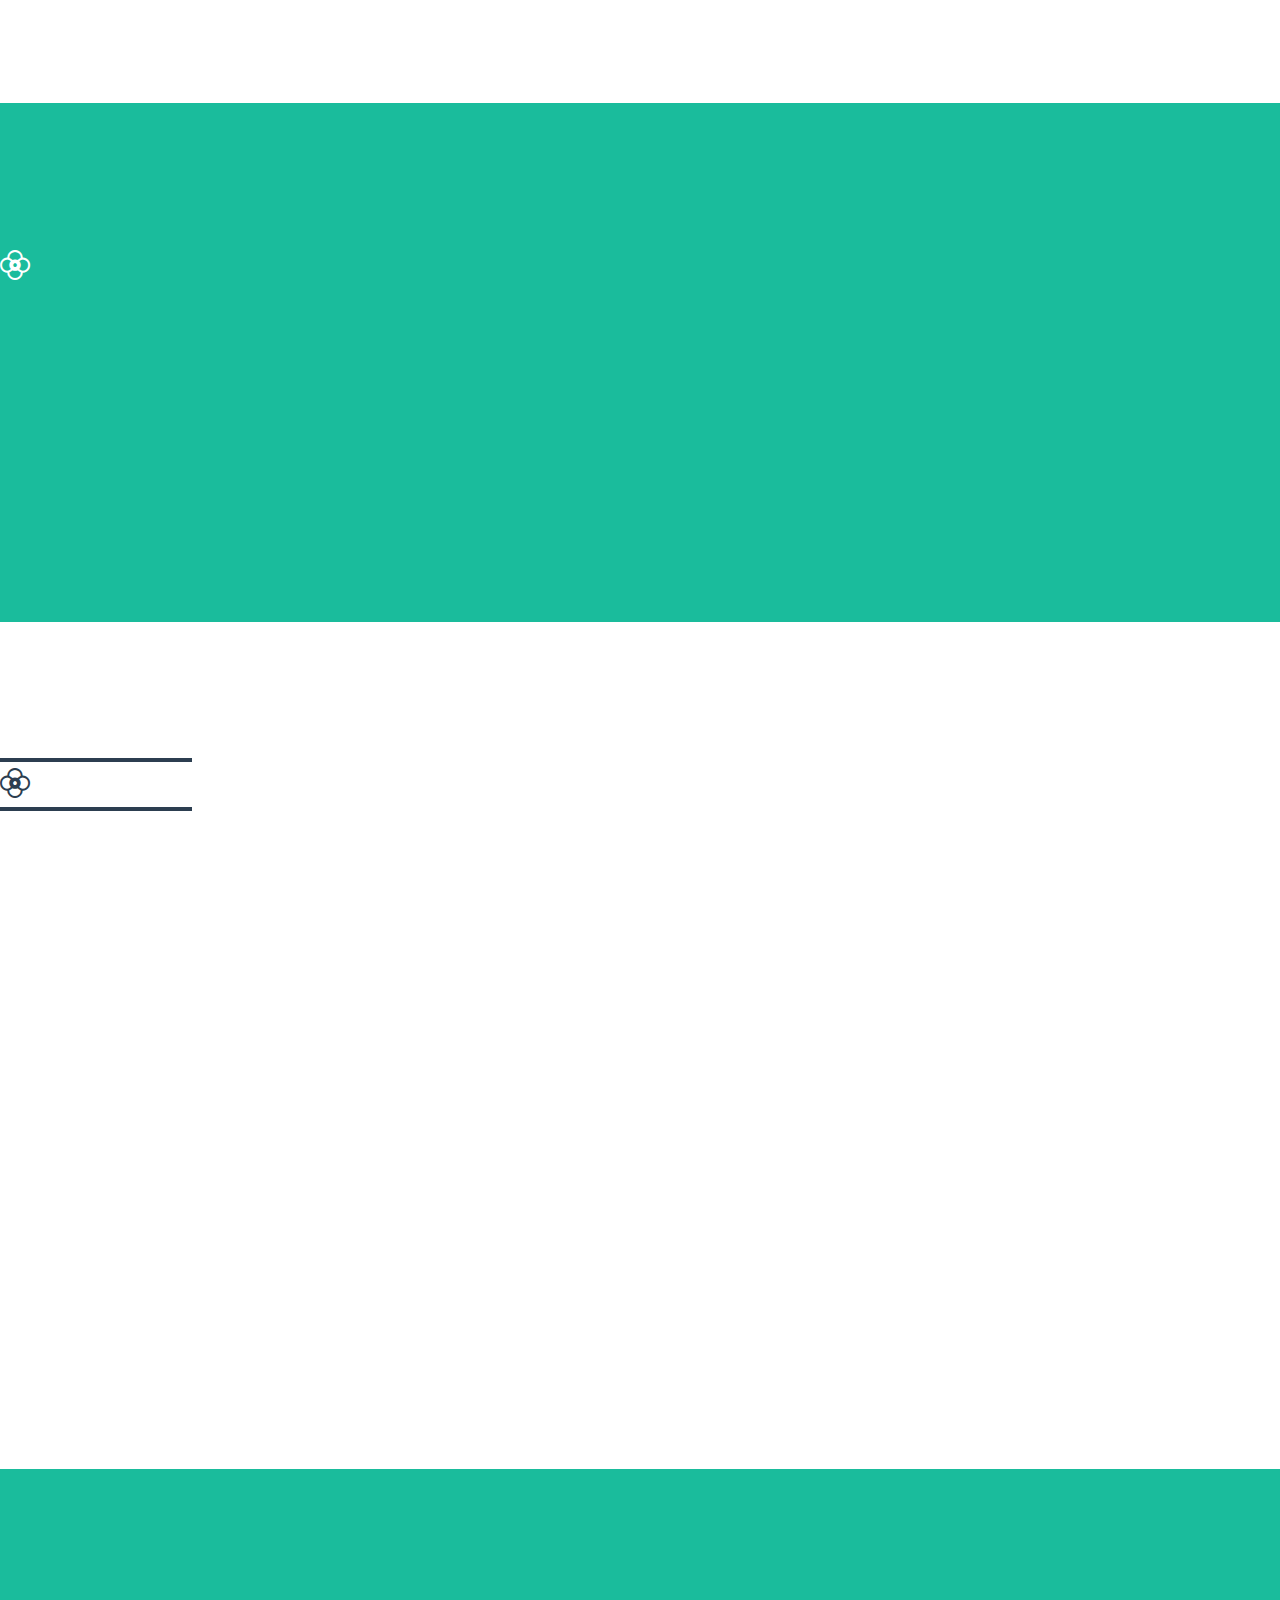
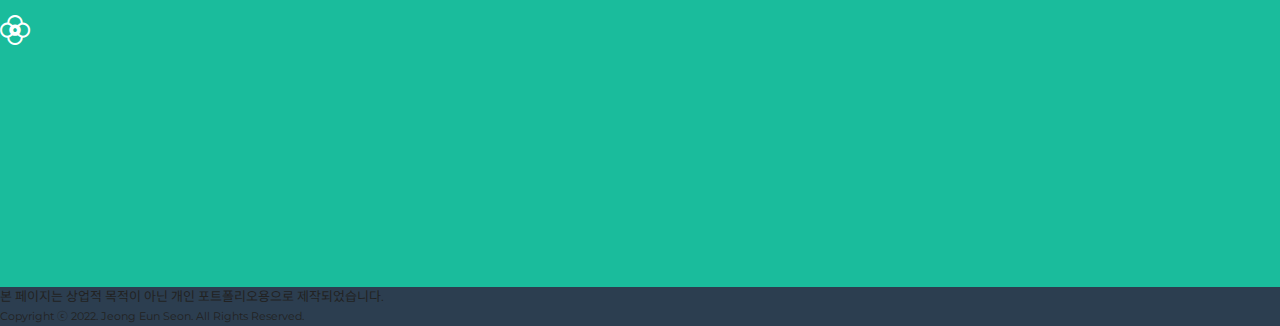
==== commit 26a4faec: "포트폴리오 수정" ====
--- a/index.html
+++ b/index.html
@@ -12,25 +12,34 @@
 	<meta name='Description' content='포트폴리오'>
 	<meta name='Author-Date' content='2023.03.15'>
 	<meta name='Robots' content='index,follow'>
-    <title>은선's portfolio</title>
+    <title>ESEON | 웹퍼블리셔 포트폴리오</title>
     <link rel="icon" href="./favicon.png" type="image/x-icon">
     <!-- bootstrap -->
     <link href="https://cdn.jsdelivr.net/npm/bootstrap@5.2.3/dist/css/bootstrap.min.css" rel="stylesheet" integrity="sha384-rbsA2VBKQhggwzxH7pPCaAqO46MgnOM80zW1RWuH61DGLwZJEdK2Kadq2F9CUG65" crossorigin="anonymous">
     <link rel="stylesheet" href="https://cdn.jsdelivr.net/npm/bootstrap-icons@1.10.3/font/bootstrap-icons.css">
     <script src="https://cdn.jsdelivr.net/npm/@popperjs/core@2.11.6/dist/umd/popper.min.js" integrity="sha384-oBqDVmMz9ATKxIep9tiCxS/Z9fNfEXiDAYTujMAeBAsjFuCZSmKbSSUnQlmh/jp3" crossorigin="anonymous"></script>
     <script src="https://cdn.jsdelivr.net/npm/bootstrap@5.2.3/dist/js/bootstrap.min.js" integrity="sha384-cuYeSxntonz0PPNlHhBs68uyIAVpIIOZZ5JqeqvYYIcEL727kskC66kF92t6Xl2V" crossorigin="anonymous"></script>
-    <!-- 구글폰트 -->
+    <!-- 구글폰트, 아이콘 -->
     <link rel="preconnect" href="https://fonts.googleapis.com">
     <link href="https://fonts.googleapis.com/css2?family=Montserrat:wght@400;700&display=swap" rel="stylesheet">
+    <script src="https://kit.fontawesome.com/84851ce5e5.js" crossorigin="anonymous"></script>
 
     <link rel="stylesheet" href="css/reset.css">
     <link rel="stylesheet" href="css/style.css">
 
     <script src="https://unpkg.com/isotope-layout@3/dist/isotope.pkgd.min.js"></script>
     <script src="https://unpkg.com/imagesloaded@5/imagesloaded.pkgd.min.js"></script>
+    <script src="https://cdnjs.cloudflare.com/ajax/libs/ScrollMagic/2.0.8/ScrollMagic.min.js"></script>
     <script src="js/scripts.js" defer></script>
 </head>
 <body>
+    <div id="loading">
+        <img src="./img/load.svg" alt="eseon 로딩 이미지">
+        <div class="load-txt">
+            <p class="loading-p1">웹 사이트 준비 중...</p>
+            <p class="loading-p2">만나서 반가워요!</p>
+        </div>
+    </div>
     <div id="wrap">
         <nav class="navbar navbar-expand-md text-uppercase fixed-top py-4" aria-label="navbar" id="mainNav">
             <div class="container">
@@ -48,28 +57,29 @@
                 </div>
             </div>
         </nav>
-        <header id="home" class="text-white text-center header color-g">
+        <header id="home" class="text-white text-center header color-g scroll-spy">
             <div class="container d-flex align-items-center flex-column">
                 <!-- Masthead Avatar Image-->
-                <img class="masthead-avatar mb-5 w-25" src="./img/women.png" alt="프로필 사진">
-                <h1 class="text-uppercase mb-0 fw-bold">EunSeon's Portfolio</h1>
-                <p class="mb-0 pt-3 fs-5">Web publisher - Frontend</p>
+                <img class="masthead-avatar mb-5 w-25 back-to-position" src="./img/women.png" alt="프로필 사진">
+                <h1 class="text-uppercase mb-0 fw-bold back-to-position delay-0">EunSeon's Portfolio</h1>
+                <p class="mb-0 pt-3 fs-5 back-to-position delay-1">Web publisher - Frontend</p>
             </div>
         </header>
-        <section id="portfolio" class="portfolio">
+        <section id="portfolio" class="portfolio scroll-spy">
             <div class="container section-p">
-                <h2 class="text-center text-uppercase mb-0 fw-bold fs-h2">portfolio</h2>
+                <h2 class="text-center text-uppercase mb-0 fw-bold fs-h2 back-to-position">portfolio</h2>
                 <div class="line d-flex justify-content-center align-items-center my-4">
                     <div class="division-line color-b me-3"></div>
                     <i class="bi bi-flower2"></i>
                     <div class="division-line color-b ms-3"></div>
                 </div>
-                <div class="row portList">
+                <div class="row portList back-to-position delay-0">
                     <ul class="port-menu w-100 d-flex mb-3">
                         <li class="on"><a href="*">ALL</a></li>
                         <li><a href=".pc">PC</a></li>
                         <li><a href=".mobile">MOBILE</a></li>
                         <li><a href=".responsive">RESPONSIVE</a></li>
+                        <li><a href=".design">DESIGN</a></li>
                     </ul>
                     <div class="port-wrap">
                         <div class="pc port-item">
@@ -157,7 +167,7 @@
                                 </div>
                             </div>
                         </div>
-                        <div class="pc responsive port-item">
+                        <!-- <div class="pc responsive port-item">
                             <div class="port-inner">
                                 <img src="./img/port-5.jpg" alt="십이간지 연애유형">
                                 <h2>십이간지 연애유형<br>클론코딩</h2>
@@ -179,7 +189,7 @@
                                     </div>
                                 </div>
                             </div>
-                        </div>
+                        </div> -->
                         <div class="pc port-item">
                             <div class="port-inner">
                                 <img src="./img/port-6.jpg" alt="스타벅스">
@@ -264,6 +274,42 @@
                                 </div>
                             </div>
                         </div>
+                        <div class="design port-item">
+                            <a href="./img/event.jpg" class="port-inner" target="_blank">
+                                <img src="./img/event.jpg" alt="코몽트 1+1 이벤트 배너">
+                                <h2>코몽트 1+1 이벤트 배너</h2>
+                            </a>
+                        </div>
+                        <div class="design port-item">
+                            <a href="./img/11_intro.jpg" class="port-inner" target="_blank">
+                                <img src="./img/11_intro.jpg" alt="11번가_intro">
+                                <h2>11번가 인트로 배너</h2>
+                            </a>
+                        </div>
+                        <div class="design port-item">
+                            <a href="./img/ns_fw_intro.jpg" class="port-inner" target="_blank">
+                                <img src="./img/ns_fw_intro.jpg" alt="ns_fw시즌_intro">
+                                <h2>NS fw시즌 인트로 배너</h2>
+                            </a>
+                        </div>
+                        <div class="design port-item">
+                            <a href="./img/shoping.jpg" class="port-inner" target="_blank">
+                                <img src="./img/shoping.jpg" alt="7월 쇼핑박스 배너">
+                                <h2>7월 쇼핑박스 배너</h2>
+                            </a>
+                        </div>
+                        <div class="design port-item">
+                            <a href="./img/st_intro.jpg" class="port-inner" target="_blank">
+                                <img src="./img/st_intro.jpg" alt="반팔 인트로 배너">
+                                <h2>코몽트 반팔 배너</h2>
+                            </a>
+                        </div>
+                        <div class="design port-item">
+                            <a href="./img/lotteon.jpg" class="port-inner" target="_blank">
+                                <img src="./img/lotteon.jpg" alt="코몽트 롯데온 배너">
+                                <h2>코몽트 롯데온 배너</h2>
+                            </a>
+                        </div>
                     </div>
                 </div>
             </div>
@@ -278,15 +324,15 @@
                 <span class="btnClose">close</span>
             </aside>
         </section>
-        <section id="about" class="about color-g">
+        <section id="about" class="about color-g scroll-spy">
             <div class="container section-p mb-0 text-white">
-                <h2 class="text-center text-uppercase mb-0 fw-bold fs-h2 text-white">about</h2>
+                <h2 class="text-center text-uppercase mb-0 fw-bold fs-h2 text-white back-to-position">about</h2>
                 <div class="line d-flex justify-content-center align-items-center my-4">
                     <div class="division-line me-3 bg-light"></div>
                     <i class="bi bi-flower2 white"></i>
                     <div class="division-line ms-3 bg-light"></div>
                 </div>
-                <div class="row int px-4">
+                <div class="row int px-4 back-to-position delay-0">
                     <div class="col-md-4 ms-auto">
                         <p class="lead py-1">정은선 ( Jeong Eun Seon )<br>
                             <span>1994.04.20</span></p>
@@ -309,15 +355,15 @@
                 </div>
             </div>
         </section>
-        <section id="skill" class="skill">
+        <section id="skill" class="skill scroll-spy">
             <div class="container section-p mb-0">
-                <h2 class="text-center text-uppercase mb-0 fw-bold fs-h2">skill</h2>
+                <h2 class="text-center text-uppercase mb-0 fw-bold fs-h2 back-to-position">skill</h2>
                 <div class="line d-flex justify-content-center align-items-center my-4">
                     <div class="division-line me-3 color-b"></div>
                     <i class="bi bi-flower2"></i>
                     <div class="division-line ms-3 color-b"></div>
                 </div>
-                <ul class="row skillbar col-lg-8 mx-auto">
+                <ul class="row skillbar col-lg-8 mx-auto back-to-position delay-0">
                     <li class="d-flex py-2">
                         <span class="fw-bold fs-5 text-uppercase">html</span>
                         <div class="progress w-100">
@@ -343,7 +389,7 @@
                         </div>
                     </li>
                 </ul>
-                <ul class="skill_icon col-lg-8 mx-auto   d-flex text-capitalize fw-bold justify-content-center mt-5 text-center">
+                <ul class="skill_icon col-lg-8 mx-auto   d-flex text-capitalize fw-bold justify-content-center mt-5 text-center back-to-position delay-1">
                     <li class="d-flex flex-column justify-content-center">
                         <img src="./img/figma.svg" alt="Figma logo">
                         <span>Figma</span>
@@ -371,15 +417,15 @@
                 </ul>
             </div>
         </section>
-        <section id="contact" class="contact color-g">
+        <section id="contact" class="contact color-g scroll-spy">
             <div class="container section-p text-white">
-                <h2 class="text-center text-uppercase mb-0 fw-bold fs-h2 text-white">contact me</h2>
+                <h2 class="text-center text-uppercase mb-0 fw-bold fs-h2 text-white back-to-position">contact me</h2>
                 <div class="line d-flex justify-content-center align-items-center my-4">
                     <div class="division-line me-3 bg-light"></div>
                     <i class="bi bi-flower2 white"></i>
                     <div class="division-line ms-3 bg-light"></div>
                 </div>
-                <div class="row col-lg-8 mx-auto align-items-center address">
+                <div class="row col-lg-8 mx-auto align-items-center address back-to-position delay-0">
                     <div class="col-sm-4 mx-auto">
                         <p class="lead mb-0">
                             euns420@naver.com
--- a/css/style.css
+++ b/css/style.css
@@ -10,7 +10,70 @@
 .line .division-line{max-width: 12rem; width: 100%; height: 0.25rem;}
 .line i{font-size: 30px; color: #2c3e50;}
 .line i.white{color: #fff;}
+/* loading */
+#loading{
+    width: 100%; 
+    height: 100vh;
+    position: fixed;
+    background: #fff;
+    transition: .8s linear;
+    opacity: 1;
+    z-index: 1040;
+    display: flex;
+    justify-content: center;
+    flex-direction: column;
+    align-items: center;
+    transition-delay: .5s;
+}
+#loading img{
+    width: 500px;
+    object-fit: contain;
+    animation: loadImg 1s linear infinite;
+}
+#loading .load-txt{
+    opacity: 1; 
+    position: relative; 
+    font: normal 18px/1 'Noto Sans KR';
+    width: 100%;
+    text-align: center;
+    margin-top: 20px;
+    position: relative;
+}
+#loading p{
+    left: 50%;
+    transform: translateX(-50%);
+}
+#loading .loading-p1{
+    opacity: 1; 
+    animation: p1 3.5s; 
+    position: absolute;
+}
+#loading .loading-p2{
+    opacity: 0; 
+    animation: p2 3.5s; 
+    position: absolute;
+}
+@keyframes loadImg{
+    0%{transform: translateY(0); opacity: 1;}
+    50%{transform: translateY(30px); opacity: 0;}
+    100%{transform: translateY(0px); opacity: 1;}
+}
+@keyframes p1{
+    0%{opacity: 1;}
+    50%{opacity: 1;}
+    100%{opacity: 0; display: none;}
+}
+@keyframes p2{
+    0%{opacity: 0;}
+    50%{opacity: 0;}
+    100%{opacity: 1; display: block;}
+}
 
+/* scroll spy */
+.back-to-position{transition: 1s; opacity: 0; transform: translateY(-100px);}
+.show .back-to-position{opacity: 1; transform: translateY(0);}
+.show .back-to-position.delay-0{transition-delay: .2s;}
+.show .back-to-position.delay-1{transition-delay: .5s;}
 
 /* 네비게이션 */
 .navbar{background-color:#2c3e50; transition: .3s;}
@@ -37,6 +100,7 @@
     .margin-right{margin-right: 20px;}
 }
 
+
 /* portfolio */
 .portfolio .portList::after{content: ''; display: block; clear: both;}
 .port-menu{justify-content: flex-end;}
@@ -47,7 +111,7 @@
 .port-wrap::after{content: ''; display: block; clear: both;}
 .port-wrap .port-item{width: 20%; float: left; overflow: hidden; padding: 12px; box-sizing: border-box; transition: .5s;}
 .port-wrap .port-item:hover{transform: scale(1.1); position: relative; z-index: 10;}
-.port-wrap .port-item .port-inner{width: 100%; background: #fff; padding: 14px; box-shadow: 5px 5px 10px rgba(44, 62, 80, .5); cursor: pointer;}
+.port-wrap .port-item .port-inner{width: 100%; display: block; background: #fff; padding: 14px; box-shadow: 5px 5px 10px rgba(44, 62, 80, .5); cursor: pointer;}
 .port-wrap .port-item .port-inner img{ border: 1px solid rgba(44, 62, 80, .3); box-sizing: border-box; object-fit: cover; filter: saturate(0.2); }
 .port-wrap .port-item .port-inner:hover img{ filter: saturate(1);}
 .port-wrap .port-item .port-inner h2{font: bold 16px/1.2 "Noto Sans KR"; margin: 15px 0 7px; color: #444;}
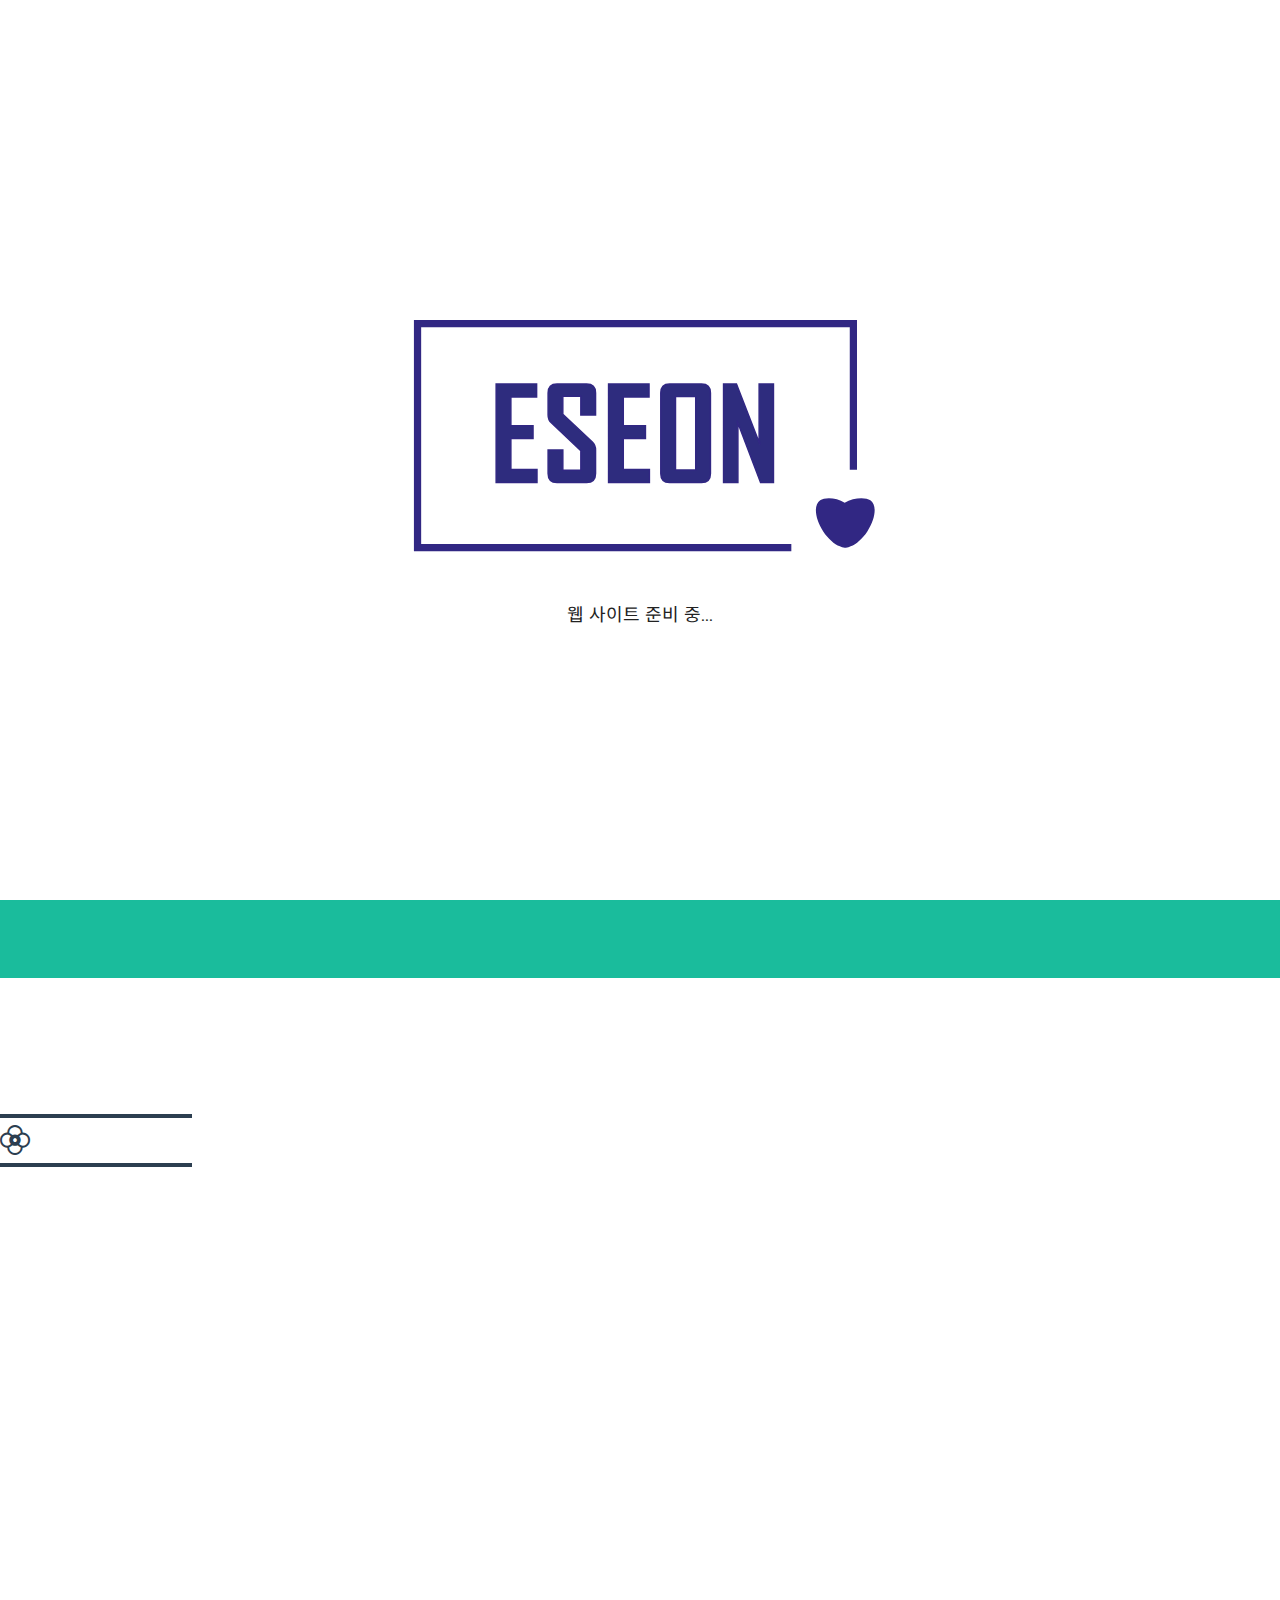
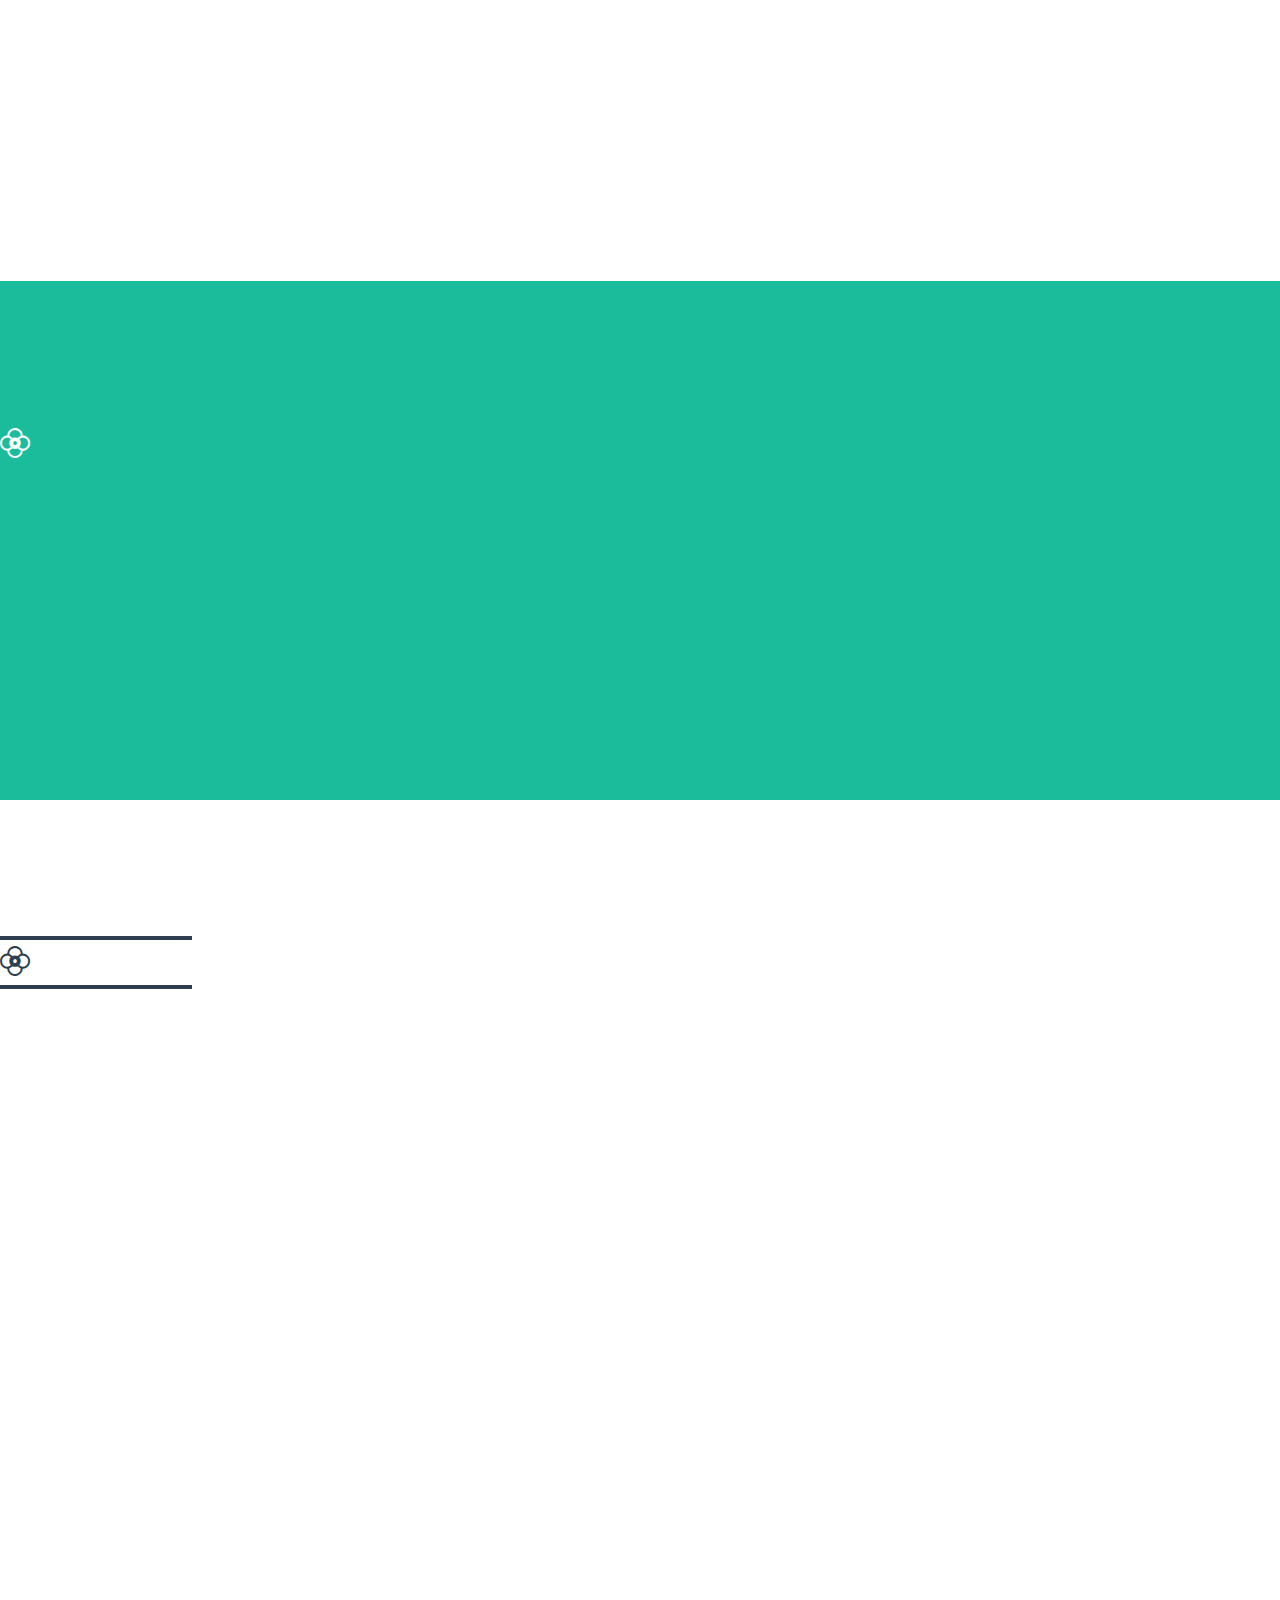
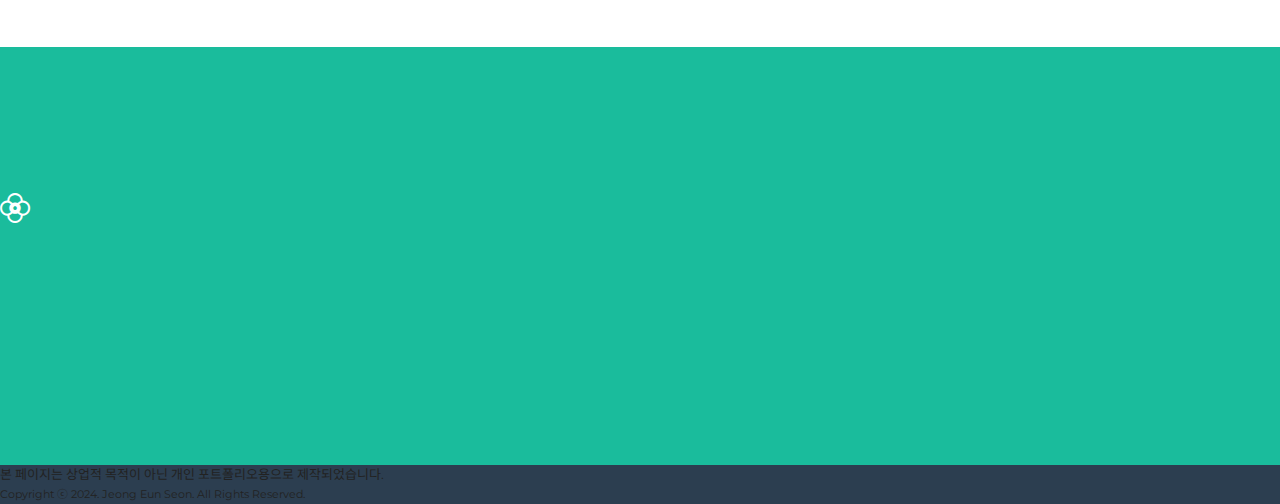
==== commit 6039c69e: "포트폴리오 디자인 추가 및 경로 수정" ====
--- a/index.html
+++ b/index.html
@@ -1,454 +1,473 @@
-<!DOCTYPE html>
-<html lang="ko">
-<head>
-    <meta charset="UTF-8">
-    <meta http-equiv="X-UA-Compatible" content="IE=edge">
-    <meta name="viewport" content="width=device-width, initial-scale=1.0">
-    <meta name='Title' content='포트폴리오'>
-	<meta name='Subject' content='포트폴리오'>
-	<meta name='Keywords' content='개인포트폴리오, 포트폴리오, 웹퍼블리셔, 프론트엔드'>
-	<meta name='Author' content='정은선'>
-	<meta name='Publisher' content='정은선'>
-	<meta name='Description' content='포트폴리오'>
-	<meta name='Author-Date' content='2023.03.15'>
-	<meta name='Robots' content='index,follow'>
-    <title>ESEON | 웹퍼블리셔 포트폴리오</title>
-    <link rel="icon" href="./favicon.png" type="image/x-icon">
-    <!-- bootstrap -->
-    <link href="https://cdn.jsdelivr.net/npm/bootstrap@5.2.3/dist/css/bootstrap.min.css" rel="stylesheet" integrity="sha384-rbsA2VBKQhggwzxH7pPCaAqO46MgnOM80zW1RWuH61DGLwZJEdK2Kadq2F9CUG65" crossorigin="anonymous">
-    <link rel="stylesheet" href="https://cdn.jsdelivr.net/npm/bootstrap-icons@1.10.3/font/bootstrap-icons.css">
-    <script src="https://cdn.jsdelivr.net/npm/@popperjs/core@2.11.6/dist/umd/popper.min.js" integrity="sha384-oBqDVmMz9ATKxIep9tiCxS/Z9fNfEXiDAYTujMAeBAsjFuCZSmKbSSUnQlmh/jp3" crossorigin="anonymous"></script>
-    <script src="https://cdn.jsdelivr.net/npm/bootstrap@5.2.3/dist/js/bootstrap.min.js" integrity="sha384-cuYeSxntonz0PPNlHhBs68uyIAVpIIOZZ5JqeqvYYIcEL727kskC66kF92t6Xl2V" crossorigin="anonymous"></script>
-    <!-- 구글폰트, 아이콘 -->
-    <link rel="preconnect" href="https://fonts.googleapis.com">
-    <link href="https://fonts.googleapis.com/css2?family=Montserrat:wght@400;700&display=swap" rel="stylesheet">
-    <script src="https://kit.fontawesome.com/84851ce5e5.js" crossorigin="anonymous"></script>
-
-    <link rel="stylesheet" href="css/reset.css">
-    <link rel="stylesheet" href="css/style.css">
-
-    <script src="https://unpkg.com/isotope-layout@3/dist/isotope.pkgd.min.js"></script>
-    <script src="https://unpkg.com/imagesloaded@5/imagesloaded.pkgd.min.js"></script>
-    <script src="https://cdnjs.cloudflare.com/ajax/libs/ScrollMagic/2.0.8/ScrollMagic.min.js"></script>
-    <script src="js/scripts.js" defer></script>
-</head>
-<body>
-    <div id="loading">
-        <img src="./img/load.svg" alt="eseon 로딩 이미지">
-        <div class="load-txt">
-            <p class="loading-p1">웹 사이트 준비 중...</p>
-            <p class="loading-p2">만나서 반가워요!</p>
-        </div>
-    </div>
-    <div id="wrap">
-        <nav class="navbar navbar-expand-md text-uppercase fixed-top py-4" aria-label="navbar" id="mainNav">
-            <div class="container">
-                <a class="navbar-brand fw-bold text-white fs-2" href="/index.html">ESEON</a>
-                <button class="navbar-toggler" type="button" data-bs-toggle="collapse" data-bs-target="#navbarResponsive" aria-controls="navbarsExample04" aria-expanded="false" aria-label="Toggle navigation">
-                    <span class="navbar-toggler-icon"></span>
-                </button>
-                <div class="collapse navbar-collapse" id="navbarResponsive">
-                    <ul class="navbar-nav ms-auto">
-                        <li class="nav-item mx-0 mx-lg-1"><a class="nav-link py-3 px-3 rounded fw-bold" href="#portfolio">Portfolio</a></li>
-                        <li class="nav-item mx-0 mx-lg-1"><a class="nav-link py-3 px-3 rounded fw-bold" href="#about">About</a></li>
-                        <li class="nav-item mx-0 mx-lg-1"><a class="nav-link py-3 px-3 rounded fw-bold" href="#contact">Contact</a></li>
-                    </ul>
-                    
-                </div>
-            </div>
-        </nav>
-        <header id="home" class="text-white text-center header color-g scroll-spy">
-            <div class="container d-flex align-items-center flex-column">
-                <!-- Masthead Avatar Image-->
-                <img class="masthead-avatar mb-5 w-25 back-to-position" src="./img/women.png" alt="프로필 사진">
-                <h1 class="text-uppercase mb-0 fw-bold back-to-position delay-0">EunSeon's Portfolio</h1>
-                <p class="mb-0 pt-3 fs-5 back-to-position delay-1">Web publisher - Frontend</p>
-            </div>
-        </header>
-        <section id="portfolio" class="portfolio scroll-spy">
-            <div class="container section-p">
-                <h2 class="text-center text-uppercase mb-0 fw-bold fs-h2 back-to-position">portfolio</h2>
-                <div class="line d-flex justify-content-center align-items-center my-4">
-                    <div class="division-line color-b me-3"></div>
-                    <i class="bi bi-flower2"></i>
-                    <div class="division-line color-b ms-3"></div>
-                </div>
-                <div class="row portList back-to-position delay-0">
-                    <ul class="port-menu w-100 d-flex mb-3">
-                        <li class="on"><a href="*">ALL</a></li>
-                        <li><a href=".pc">PC</a></li>
-                        <li><a href=".mobile">MOBILE</a></li>
-                        <li><a href=".responsive">RESPONSIVE</a></li>
-                        <li><a href=".design">DESIGN</a></li>
-                    </ul>
-                    <div class="port-wrap">
-                        <div class="pc port-item">
-                            <div class="port-inner">
-                                <img src="./img/port-1.jpg" alt="대검찰청">
-                                <h2>대검찰청</h2>
-                                <div class="txt">
-                                    <ul class="d-flex ">
-                                        <li>#html</li>
-                                        <li>#css</li>
-                                        <li>#API</li>
-                                        <li>#js</li>
-                                        <li>#swiper</li>
-                                    </ul>
-                                    <p><span>디바이스</span><span>PC</span></p>
-                                    <p><span>참여도</span><span>100%</span></p>
-                                    <div class="gitBtn">
-                                        <a href="http://euns420.dothome.co.kr/spo/" type="button" class="btn text-white" target="_blank">View</a>
-                                        <a href="https://github.com/jeunseon/porfoliosite/tree/main/spo" type="button" class="btn text-white" target="_blank">Github</a>
-                                    </div>
-                                </div>
-                            </div>
-                        </div>
-                        <div class="pc responsive port-item">
-                            <div class="port-inner">
-                                <img src="./img/port-2.jpg" alt="세이브더칠드런">
-                                <h2>세이브더칠드런</h2>
-                                <div class="txt">
-                                    <ul class="d-flex">
-                                        <li>#html</li>
-                                        <li>#css</li>
-                                        <li>#반응형</li>
-                                        <li>#js</li>
-                                        <li>#swiper</li>
-                                    </ul>
-                                    <p><span>디바이스</span><span>PC, 태블릿, 스마트폰</span></p>
-                                    <p><span>참여도</span><span>100%</span></p>
-                                    <div class="gitBtn">
-                                        <a href="https://jeunseon.github.io/porfoliosite/savethechildren/" type="button" class="btn text-white" target="_blank">View</a>
-                                        <a href="https://github.com/jeunseon/porfoliosite/tree/main/savethechildren" type="button" class="btn text-white" target="_blank">Github</a>
-                                    </div>
-                                </div> 
-                            </div>
-                        </div>
-                        <div class="mobile port-item">
-                            <div class="port-inner">
-                                <img src="./img/port-3.jpg" alt="몬트라움">
-                                <h2>몬트라움</h2>
-                                <div class="txt">
-                                    <ul class="d-flex">
-                                        <li>#html</li>
-                                        <li>#css</li>
-                                        <li>#스마트폰</li>
-                                        <li>#js</li>
-                                        <li>#swiper</li>
-                                    </ul>
-                                    <p><span>디바이스</span><span>스마트폰</span></p>
-                                    <p><span>참여도</span><span>100%</span></p>
-                                    <div class="gitBtn">
-                                        <a href="https://jeunseon.github.io/porfoliosite/montraum/" type="button" class="btn text-white" target="_blank">View</a>
-                                        <a href="https://github.com/jeunseon/porfoliosite/tree/main/montraum" type="button" class="btn text-white" target="_blank">Github</a>      
-                                    </div>
-                                </div>
-                            </div>
-                        </div>
-                        <div class="pc responsive port-item">
-                            <div class="port-inner">
-                                <img src="./img/port-4.jpg" alt="포트폴리오">
-                                <h2>포트폴리오</h2>
-                                <div class="txt">
-                                    <ul class="d-flex">
-                                        <li>#html</li>
-                                        <li>#css</li>
-                                        <li>#반응형</li>
-                                        <li>#bootstrap</li>
-                                        <li>#javascript</li>
-                                        <li>#isotope</li>
-                                    </ul>
-                                    <p><span>디바이스</span><span>PC, 태블릿, 스마트폰</span></p>
-                                    <p><span>참여도</span><span>100%</span></p>
-                                    <div class="gitBtn">
-                                        <a href="https://eunseon-portfolio.netlify.app" type="button" class="btn text-white" target="_blank">View</a>
-                                        <a href="https://github.com/jeunseon/porfoliosite" type="button" class="btn text-white" target="_blank">Github</a>
-                                    </div>
-                                </div>
-                            </div>
-                        </div>
-                        <!-- <div class="pc responsive port-item">
-                            <div class="port-inner">
-                                <img src="./img/port-5.jpg" alt="십이간지 연애유형">
-                                <h2>십이간지 연애유형<br>클론코딩</h2>
-                                <div class="txt">
-                                    <ul class="d-flex">
-                                        <li>#html</li>
-                                        <li>#css</li>
-                                        <li>#inflearn</li>
-                                        <li>#javascript</li>
-                                        <li>#반응형</li>
-                                        <li>#bootstrap</li>
-                                    </ul>
-                                    <p class="pb-3">inflearn 강의&colon; 십이간지 연애유형 클론코딩</p>
-                                    <p><span>디바이스</span><span>PC, 태블릿, 스마트폰</span></p>
-                                    <p><span>참여도</span><span>50%</span></p>
-                                    <div class="gitBtn">
-                                        <a href="https://mbti-inflearn.netlify.app" type="button" class="btn text-white" target="_blank">View</a>
-                                        <a href="https://github.com/jeunseon/mbti" type="button" class="btn text-white" target="_blank">Github</a>
-                                    </div>
-                                </div>
-                            </div>
-                        </div> -->
-                        <div class="pc port-item">
-                            <div class="port-inner">
-                                <img src="./img/port-6.jpg" alt="스타벅스">
-                                <h2>스타벅스<br>클론코딩</h2>
-                                <div class="txt">
-                                    <ul class="d-flex">
-                                        <li>#html</li>
-                                        <li>#css</li>
-                                        <li>#fastcampus</li>
-                                        <li>#javascript</li>
-                                        <li>#lodash</li>
-                                    </ul>
-                                    <p class="pb-3">fastcampus 강의&colon; 스타벅스 클론코딩</p>
-                                    <p><span>디바이스</span><span>PC</span></p>
-                                    <p><span>참여도</span><span>50%</span></p>
-                                    <div class="gitBtn">
-                                        <a href="https://starbucks-fastcampus.netlify.app" type="button" class="btn text-white" target="_blank">View</a>
-                                        <a href="https://github.com/jeunseon/fastcompus" type="button" class="btn text-white" target="_blank">Github</a>
-                                    </div>
-                                </div>
-                            </div>
-                        </div>
-                        <div class="pc port-item">
-                            <div class="port-inner">
-                                <img src="./img/port-7.jpg" alt="카페베네">
-                                <h2>카페베네</h2>
-                                <div class="txt">
-                                    <ul class="d-flex">
-                                        <li>#html</li>
-                                        <li>#css</li>
-                                        <li>#javascript</li>
-                                        <li>#swiper</li>
-                                    </ul>
-                                    <p><span>디바이스</span><span>PC</span></p>
-                                    <p><span>참여도</span><span>100%</span></p>
-                                    <div class="gitBtn">
-                                        <a href="https://caffebene-port.netlify.app/" type="button" class="btn text-white" target="_blank">View</a>
-                                        <a href="https://github.com/jeunseon/caffebene" type="button" class="btn text-white" target="_blank">Github</a>
-                                    </div>
-                                </div>
-                            </div>
-                        </div>
-                        <div class="pc port-item">
-                            <div class="port-inner">
-                                <img src="./img/port-8.jpg" alt="인터렉티브 UI">
-                                <h2>인터렉티브 UI</h2>
-                                <div class="txt">
-                                    <ul class="d-flex">
-                                        <li>#html</li>
-                                        <li>#css</li>
-                                        <li>#scss</li>
-                                        <li>#animation</li>
-                                        <li>#interactive UI</li>
-                                    </ul>
-                                    <p><span>디바이스</span><span>PC</span></p>
-                                    <p><span>참여도</span><span>80%</span></p>
-                                    <div class="gitBtn">
-                                        <a href="https://interactiveui.netlify.app" type="button" class="btn text-white" target="_blank">View</a>
-                                        <a href="https://github.com/jeunseon/caffebene" type="button" class="btn text-white" target="_blank">Github</a>
-                                    </div>
-                                </div>
-                            </div>
-                        </div>
-                        <div class="pc port-item">
-                            <div class="port-inner">
-                                <img src="./img/port-9.jpg" alt="시간에 따른 배경 반응형 웹">
-                                <h2>시간에 따른 반응형 웹</h2>
-                                <div class="txt">
-                                    <ul class="d-flex">
-                                        <li>#html</li>
-                                        <li>#setInterval</li>
-                                        <li>#scss</li>
-                                        <li>#animation</li>
-                                        <li>#interactive UI</li>
-                                    </ul>
-                                    <p><span>디바이스</span><span>PC</span></p>
-                                    <p><span>참여도</span><span>60%</span></p>
-                                    <div class="gitBtn">
-                                        <a href="https://interactiveui.netlify.app/time_rwd" type="button" class="btn text-white" target="_blank">View</a>
-                                        <a href="https://github.com/jeunseon/interactive_UI/tree/main/time_rwd" type="button" class="btn text-white" target="_blank">Github</a>
-                                    </div>
-                                </div>
-                            </div>
-                        </div>
-                        <div class="design port-item">
-                            <a href="./img/event.jpg" class="port-inner" target="_blank">
-                                <img src="./img/event.jpg" alt="코몽트 1+1 이벤트 배너">
-                                <h2>코몽트 1+1 이벤트 배너</h2>
-                            </a>
-                        </div>
-                        <div class="design port-item">
-                            <a href="./img/11_intro.jpg" class="port-inner" target="_blank">
-                                <img src="./img/11_intro.jpg" alt="11번가_intro">
-                                <h2>11번가 인트로 배너</h2>
-                            </a>
-                        </div>
-                        <div class="design port-item">
-                            <a href="./img/ns_fw_intro.jpg" class="port-inner" target="_blank">
-                                <img src="./img/ns_fw_intro.jpg" alt="ns_fw시즌_intro">
-                                <h2>NS fw시즌 인트로 배너</h2>
-                            </a>
-                        </div>
-                        <div class="design port-item">
-                            <a href="./img/shoping.jpg" class="port-inner" target="_blank">
-                                <img src="./img/shoping.jpg" alt="7월 쇼핑박스 배너">
-                                <h2>7월 쇼핑박스 배너</h2>
-                            </a>
-                        </div>
-                        <div class="design port-item">
-                            <a href="./img/st_intro.jpg" class="port-inner" target="_blank">
-                                <img src="./img/st_intro.jpg" alt="반팔 인트로 배너">
-                                <h2>코몽트 반팔 배너</h2>
-                            </a>
-                        </div>
-                        <div class="design port-item">
-                            <a href="./img/lotteon.jpg" class="port-inner" target="_blank">
-                                <img src="./img/lotteon.jpg" alt="코몽트 롯데온 배너">
-                                <h2>코몽트 롯데온 배너</h2>
-                            </a>
-                        </div>
-                    </div>
-                </div>
-            </div>
-            <aside class="port-side">
-                <div class="portBox">
-                    <h2>대검찰청</h2>
-                    <div class="txtBox"></div>
-                </div>
-                <div class="imgBox">
-                    <img src="./img/p1-1.png" alt="대검찰청">
-                </div>
-                <span class="btnClose">close</span>
-            </aside>
-        </section>
-        <section id="about" class="about color-g scroll-spy">
-            <div class="container section-p mb-0 text-white">
-                <h2 class="text-center text-uppercase mb-0 fw-bold fs-h2 text-white back-to-position">about</h2>
-                <div class="line d-flex justify-content-center align-items-center my-4">
-                    <div class="division-line me-3 bg-light"></div>
-                    <i class="bi bi-flower2 white"></i>
-                    <div class="division-line ms-3 bg-light"></div>
-                </div>
-                <div class="row int px-4 back-to-position delay-0">
-                    <div class="col-md-4 ms-auto">
-                        <p class="lead py-1">정은선 ( Jeong Eun Seon )<br>
-                            <span>1994.04.20</span></p>
-                        <div class="lead py-1">Lisence
-                            <ul>
-                                <li>GTQ 1급</li>
-                                <li>웹디자인기능사 과정평가형</li>
-                            </ul>
-                        </div>
-                    </div>
-                    <div class="col-md-4 me-auto">
-                        <p class="lead py-1">Education / Experience</p>
-                        <ul class="lead">
-                            <li>순천향대학교 생명시스템학과 졸업 (2013.03~2017.02)</li>
-                            <li>스마트 UI/UX 디자인콘텐츠개발 양성 (2018.04~2019.01)</li>
-                            <li>코몽트 쇼핑몰 웹디자이너 (2019.02~2020.08)</li>
-                            <li>더휴먼컴퓨터아트아카데미 (2022.05~2022.09)</l>
-                        </ul>
-                    </div>
-                </div>
-            </div>
-        </section>
-        <section id="skill" class="skill scroll-spy">
-            <div class="container section-p mb-0">
-                <h2 class="text-center text-uppercase mb-0 fw-bold fs-h2 back-to-position">skill</h2>
-                <div class="line d-flex justify-content-center align-items-center my-4">
-                    <div class="division-line me-3 color-b"></div>
-                    <i class="bi bi-flower2"></i>
-                    <div class="division-line ms-3 color-b"></div>
-                </div>
-                <ul class="row skillbar col-lg-8 mx-auto back-to-position delay-0">
-                    <li class="d-flex py-2">
-                        <span class="fw-bold fs-5 text-uppercase">html</span>
-                        <div class="progress w-100">
-                            <div class="progress-bar progress-bar-striped bg-success progress-bar-animated fw-bold" role="progressbar" style="width: 95%" aria-valuenow="95" aria-valuemin="0" aria-valuemax="100">95%</div>
-                        </div>
-                    </li>
-                    <li class="d-flex py-2">
-                        <span class="fw-bold fs-5 text-uppercase">css</span>
-                        <div class="progress w-100">
-                            <div class="progress-bar progress-bar-striped bg-info progress-bar-animated fw-bold" role="progressbar" style="width: 93%" aria-valuenow="93" aria-valuemin="0" aria-valuemax="100">93%</div>
-                        </div>
-                    </li>
-                    <li class="d-flex py-2">
-                        <span class="fw-bold fs-5 text-uppercase">jquery</span>
-                        <div class="progress w-100">
-                            <div class="progress-bar progress-bar-striped bg-danger progress-bar-animated fw-bold" role="progressbar" style="width: 80%" aria-valuenow="80" aria-valuemin="0" aria-valuemax="100">80%</div>
-                        </div>
-                    </li>
-                    <li class="d-flex py-2">
-                        <span class="fw-bold fs-5 text-uppercase">javascrip</span>
-                        <div class="progress w-100">
-                            <div class="progress-bar progress-bar-striped progress-bar-animated fw-bold" role="progressbar" style="width: 70%" aria-valuenow="70" aria-valuemin="0" aria-valuemax="100">70%</div>
-                        </div>
-                    </li>
-                </ul>
-                <ul class="skill_icon col-lg-8 mx-auto   d-flex text-capitalize fw-bold justify-content-center mt-5 text-center back-to-position delay-1">
-                    <li class="d-flex flex-column justify-content-center">
-                        <img src="./img/figma.svg" alt="Figma logo">
-                        <span>Figma</span>
-                    </li>
-                    <li class="d-flex flex-column justify-content-center">
-                        <img src="./img/bootstrap.svg" alt="Bootstrap logo">
-                        <span>Bootstrap</span>
-                    </li>
-                    <li class="d-flex flex-column justify-content-center">
-                        <img src="https://upload.wikimedia.org/wikipedia/commons/a/af/Adobe_Photoshop_CC_icon.svg" alt="Photoshop logo">
-                        <span>Photoshop</span>
-                    </li>
-                    <li class="d-flex flex-column justify-content-center">
-                        <img src="./img/Illustrator.png" alt="Illustrator logo">
-                        <span>Illustrator</span>
-                    </li>
-                    <li class="d-flex flex-column justify-content-center">
-                        <img src="./img/sass.svg" alt="Scss logo">
-                        <span>Scss</span>
-                    </li>
-                    <li class="d-flex flex-column justify-content-center">
-                        <img src="./img/github.svg" alt="Github logo" class="github-icon">
-                        <span>Github</span>
-                    </li>
-                </ul>
-            </div>
-        </section>
-        <section id="contact" class="contact color-g scroll-spy">
-            <div class="container section-p text-white">
-                <h2 class="text-center text-uppercase mb-0 fw-bold fs-h2 text-white back-to-position">contact me</h2>
-                <div class="line d-flex justify-content-center align-items-center my-4">
-                    <div class="division-line me-3 bg-light"></div>
-                    <i class="bi bi-flower2 white"></i>
-                    <div class="division-line ms-3 bg-light"></div>
-                </div>
-                <div class="row col-lg-8 mx-auto align-items-center address back-to-position delay-0">
-                    <div class="col-sm-4 mx-auto">
-                        <p class="lead mb-0">
-                            euns420@naver.com
-                            <br>010. 8221. 5539
-                        </p>
-                    </div>
-                    <div class="col-sm-4 mx-auto sns d-flex justify-content-around align-items-center">
-                        <a href="https://github.com/jeunseon" title="github" target="_blank" class="d-flex flex-column justify-content-between h-100 align-items-center">
-                            <i class="bi bi-github"></i>
-                            <span class=" text-white pt-2">Github</span>
-                        </a>
-                        <a href="https://open.kakao.com/o/sXLw2Awe" title="kakaotalk" target="_blank" class="d-flex flex-column justify-content-between h-100 align-items-center">
-                            <img src="./img/kakao.jpg" alt="카카오톡 오픈채팅" class="pt-2">
-                            <span class=" text-white pt-2">Kakaotalk</span>
-                        </a>
-                    </div>
-                </div>
-            </div>
-            <div class="copyrignt py-4 text-center text-white">
-                <p class="mb-0">본 페이지는 상업적 목적이 아닌 개인 포트폴리오용으로 제작되었습니다.</p>
-                <small>Copyright ⓒ 2022. Jeong Eun Seon. All Rights Reserved.</small>
-            </div>
-        </section>
-    </div>
-</body>
+<!DOCTYPE html>
+<html lang="ko">
+<head>
+    <meta charset="UTF-8">
+    <meta http-equiv="X-UA-Compatible" content="IE=edge">
+    <meta name="viewport" content="width=device-width, initial-scale=1.0">
+    <meta name='Title' content='포트폴리오'>
+	<meta name='Subject' content='포트폴리오'>
+	<meta name='Keywords' content='개인포트폴리오, 포트폴리오, 웹퍼블리셔, 프론트엔드'>
+	<meta name='Author' content='정은선'>
+	<meta name='Publisher' content='정은선'>
+	<meta name='Description' content='포트폴리오'>
+	<meta name='Author-Date' content='2023.03.15'>
+	<meta name='Robots' content='index,follow'>
+    <title>ESEON | 웹퍼블리셔 포트폴리오</title>
+    <link rel="icon" href="./favicon.png" type="image/x-icon">
+    <!-- bootstrap -->
+    <link href="https://cdn.jsdelivr.net/npm/bootstrap@5.2.3/dist/css/bootstrap.min.css" rel="stylesheet" integrity="sha384-rbsA2VBKQhggwzxH7pPCaAqO46MgnOM80zW1RWuH61DGLwZJEdK2Kadq2F9CUG65" crossorigin="anonymous">
+    <link rel="stylesheet" href="https://cdn.jsdelivr.net/npm/bootstrap-icons@1.10.3/font/bootstrap-icons.css">
+    <script src="https://cdn.jsdelivr.net/npm/@popperjs/core@2.11.6/dist/umd/popper.min.js" integrity="sha384-oBqDVmMz9ATKxIep9tiCxS/Z9fNfEXiDAYTujMAeBAsjFuCZSmKbSSUnQlmh/jp3" crossorigin="anonymous"></script>
+    <script src="https://cdn.jsdelivr.net/npm/bootstrap@5.2.3/dist/js/bootstrap.min.js" integrity="sha384-cuYeSxntonz0PPNlHhBs68uyIAVpIIOZZ5JqeqvYYIcEL727kskC66kF92t6Xl2V" crossorigin="anonymous"></script>
+    <!-- 구글폰트, 아이콘 -->
+    <link rel="preconnect" href="https://fonts.googleapis.com">
+    <link href="https://fonts.googleapis.com/css2?family=Montserrat:wght@400;700&display=swap" rel="stylesheet">
+    <script src="https://kit.fontawesome.com/84851ce5e5.js" crossorigin="anonymous"></script>
+
+    <link rel="stylesheet" href="css/reset.css">
+    <link rel="stylesheet" href="css/style.css">
+
+    <script src="https://unpkg.com/isotope-layout@3/dist/isotope.pkgd.min.js"></script>
+    <script src="https://unpkg.com/imagesloaded@5/imagesloaded.pkgd.min.js"></script>
+    <script src="https://cdnjs.cloudflare.com/ajax/libs/ScrollMagic/2.0.8/ScrollMagic.min.js"></script>
+    <script src="js/scripts.js" defer></script>
+</head>
+<body>
+    <div id="loading">
+        <img src="./img/load.svg" alt="eseon 로딩 이미지">
+        <div class="load-txt">
+            <p class="loading-p1">웹 사이트 준비 중...</p>
+            <p class="loading-p2">만나서 반가워요!</p>
+        </div>
+    </div>
+    <div id="wrap">
+        <nav class="navbar navbar-expand-md text-uppercase fixed-top py-4" aria-label="navbar" id="mainNav">
+            <div class="container">
+                <a class="navbar-brand fw-bold text-white fs-2" href="/index.html">ESEON</a>
+                <button class="navbar-toggler" type="button" data-bs-toggle="collapse" data-bs-target="#navbarResponsive" aria-controls="navbarsExample04" aria-expanded="false" aria-label="Toggle navigation">
+                    <span class="navbar-toggler-icon"></span>
+                </button>
+                <div class="collapse navbar-collapse" id="navbarResponsive">
+                    <ul class="navbar-nav ms-auto">
+                        <li class="nav-item mx-0 mx-lg-1"><a class="nav-link py-3 px-3 rounded fw-bold" href="#portfolio">Portfolio</a></li>
+                        <li class="nav-item mx-0 mx-lg-1"><a class="nav-link py-3 px-3 rounded fw-bold" href="#about">About</a></li>
+                        <li class="nav-item mx-0 mx-lg-1"><a class="nav-link py-3 px-3 rounded fw-bold" href="#contact">Contact</a></li>
+                    </ul>
+                    
+                </div>
+            </div>
+        </nav>
+        <header id="home" class="text-white text-center header color-g scroll-spy">
+            <div class="container d-flex align-items-center flex-column">
+                <!-- Masthead Avatar Image-->
+                <img class="masthead-avatar mb-5 w-25 back-to-position" src="./img/women.png" alt="프로필 사진">
+                <h1 class="text-uppercase mb-0 fw-bold back-to-position delay-0">EunSeon's Portfolio</h1>
+                <p class="mb-0 pt-3 fs-5 back-to-position delay-1">Web publisher - Frontend</p>
+            </div>
+        </header>
+        <section id="portfolio" class="portfolio scroll-spy">
+            <div class="container section-p">
+                <h2 class="text-center text-uppercase mb-0 fw-bold fs-h2 back-to-position">portfolio</h2>
+                <div class="line d-flex justify-content-center align-items-center my-4">
+                    <div class="division-line color-b me-3"></div>
+                    <i class="bi bi-flower2"></i>
+                    <div class="division-line color-b ms-3"></div>
+                </div>
+                <div class="row portList back-to-position delay-0">
+                    <ul class="port-menu w-100 d-flex mb-3">
+                        <li class="on"><a href="*">ALL</a></li>
+                        <li><a href=".pc">PC</a></li>
+                        <li><a href=".mobile">MOBILE</a></li>
+                        <li><a href=".responsive">RESPONSIVE</a></li>
+                        <li><a href=".design">DESIGN</a></li>
+                    </ul>
+                    <div class="port-wrap">
+                        <div class="pc port-item">
+                            <div class="port-inner">
+                                <img src="./img/port-1.jpg" alt="대검찰청">
+                                <h2>대검찰청</h2>
+                                <div class="txt">
+                                    <ul class="d-flex ">
+                                        <li>#html</li>
+                                        <li>#css</li>
+                                        <li>#API</li>
+                                        <li>#js</li>
+                                        <li>#swiper</li>
+                                    </ul>
+                                    <p><span>디바이스</span><span>PC</span></p>
+                                    <p><span>참여도</span><span>100%</span></p>
+                                    <div class="gitBtn">
+                                        <a href="http://euns420.dothome.co.kr/spo/" type="button" class="btn text-white" target="_blank">View</a>
+                                        <a href="https://github.com/jeunseon/spo" type="button" class="btn text-white" target="_blank">Github</a>
+                                    </div>
+                                </div>
+                            </div>
+                        </div>
+                        <div class="pc responsive port-item">
+                            <div class="port-inner">
+                                <img src="./img/port-2.jpg" alt="세이브더칠드런">
+                                <h2>세이브더칠드런</h2>
+                                <div class="txt">
+                                    <ul class="d-flex">
+                                        <li>#html</li>
+                                        <li>#css</li>
+                                        <li>#반응형</li>
+                                        <li>#js</li>
+                                        <li>#swiper</li>
+                                    </ul>
+                                    <p><span>디바이스</span><span>PC, 태블릿, 스마트폰</span></p>
+                                    <p><span>참여도</span><span>100%</span></p>
+                                    <div class="gitBtn">
+                                        <a href="https://jeunseon.github.io/savethechildren/" type="button" class="btn text-white" target="_blank">View</a>
+                                        <a href="https://github.com/jeunseon/savethechildren" type="button" class="btn text-white" target="_blank">Github</a>
+                                    </div>
+                                </div> 
+                            </div>
+                        </div>
+                        <div class="mobile port-item">
+                            <div class="port-inner">
+                                <img src="./img/port-3.jpg" alt="몬트라움">
+                                <h2>몬트라움</h2>
+                                <div class="txt">
+                                    <ul class="d-flex">
+                                        <li>#html</li>
+                                        <li>#css</li>
+                                        <li>#스마트폰</li>
+                                        <li>#js</li>
+                                        <li>#swiper</li>
+                                    </ul>
+                                    <p><span>디바이스</span><span>스마트폰</span></p>
+                                    <p><span>참여도</span><span>100%</span></p>
+                                    <div class="gitBtn">
+                                        <a href="https://jeunseon.github.io/montraum/" type="button" class="btn text-white" target="_blank">View</a>
+                                        <a href="https://github.com/jeunseon/montraum" type="button" class="btn text-white" target="_blank">Github</a>      
+                                    </div>
+                                </div>
+                            </div>
+                        </div>
+                        <div class="pc responsive port-item">
+                            <div class="port-inner">
+                                <img src="./img/port-4.jpg" alt="포트폴리오">
+                                <h2>포트폴리오</h2>
+                                <div class="txt">
+                                    <ul class="d-flex">
+                                        <li>#html</li>
+                                        <li>#css</li>
+                                        <li>#반응형</li>
+                                        <li>#bootstrap</li>
+                                        <li>#javascript</li>
+                                        <li>#isotope</li>
+                                    </ul>
+                                    <p><span>디바이스</span><span>PC, 태블릿, 스마트폰</span></p>
+                                    <p><span>참여도</span><span>100%</span></p>
+                                    <div class="gitBtn">
+                                        <a href="https://eunseon-portfolio.netlify.app" type="button" class="btn text-white" target="_blank">View</a>
+                                        <a href="https://github.com/jeunseon/porfoliosite" type="button" class="btn text-white" target="_blank">Github</a>
+                                    </div>
+                                </div>
+                            </div>
+                        </div>
+                        <div class="pc port-item">
+                            <div class="port-inner">
+                                <img src="./img/port-6.jpg" alt="스타벅스">
+                                <h2>스타벅스<br>클론코딩</h2>
+                                <div class="txt">
+                                    <ul class="d-flex">
+                                        <li>#html</li>
+                                        <li>#css</li>
+                                        <li>#fastcampus</li>
+                                        <li>#javascript</li>
+                                        <li>#lodash</li>
+                                    </ul>
+                                    <p class="pb-3">fastcampus 강의&colon; 스타벅스 클론코딩</p>
+                                    <p><span>디바이스</span><span>PC</span></p>
+                                    <p><span>참여도</span><span>50%</span></p>
+                                    <div class="gitBtn">
+                                        <a href="https://jeunseon.github.io/fastcompus/" type="button" class="btn text-white" target="_blank">View</a>
+                                        <a href="https://github.com/jeunseon/fastcompus" type="button" class="btn text-white" target="_blank">Github</a>
+                                    </div>
+                                </div>
+                            </div>
+                        </div>
+                        <div class="pc port-item">
+                            <div class="port-inner">
+                                <img src="./img/port-7.jpg" alt="카페베네">
+                                <h2>카페베네</h2>
+                                <div class="txt">
+                                    <ul class="d-flex">
+                                        <li>#html</li>
+                                        <li>#css</li>
+                                        <li>#javascript</li>
+                                        <li>#swiper</li>
+                                    </ul>
+                                    <p><span>디바이스</span><span>PC</span></p>
+                                    <p><span>참여도</span><span>100%</span></p>
+                                    <div class="gitBtn">
+                                        <a href="https://caffebene-port.netlify.app/" type="button" class="btn text-white" target="_blank">View</a>
+                                        <a href="https://github.com/jeunseon/caffebene" type="button" class="btn text-white" target="_blank">Github</a>
+                                    </div>
+                                </div>
+                            </div>
+                        </div>
+                        <div class="pc port-item">
+                            <div class="port-inner">
+                                <img src="./img/port-8.jpg" alt="인터렉티브 UI">
+                                <h2>인터렉티브 UI</h2>
+                                <div class="txt">
+                                    <ul class="d-flex">
+                                        <li>#html</li>
+                                        <li>#css</li>
+                                        <li>#scss</li>
+                                        <li>#animation</li>
+                                        <li>#interactive UI</li>
+                                    </ul>
+                                    <p><span>디바이스</span><span>PC</span></p>
+                                    <p><span>참여도</span><span>80%</span></p>
+                                    <div class="gitBtn">
+                                        <a href="https://interactiveui.netlify.app" type="button" class="btn text-white" target="_blank">View</a>
+                                        <a href="https://github.com/jeunseon/caffebene" type="button" class="btn text-white" target="_blank">Github</a>
+                                    </div>
+                                </div>
+                            </div>
+                        </div>
+                        <div class="pc port-item">
+                            <div class="port-inner">
+                                <img src="./img/port-9.jpg" alt="시간에 따른 배경 반응형 웹">
+                                <h2>시간에 따른 반응형 웹</h2>
+                                <div class="txt">
+                                    <ul class="d-flex">
+                                        <li>#html</li>
+                                        <li>#setInterval</li>
+                                        <li>#scss</li>
+                                        <li>#animation</li>
+                                        <li>#interactive UI</li>
+                                    </ul>
+                                    <p><span>디바이스</span><span>PC</span></p>
+                                    <p><span>참여도</span><span>60%</span></p>
+                                    <div class="gitBtn">
+                                        <a href="https://interactiveui.netlify.app/time_rwd" type="button" class="btn text-white" target="_blank">View</a>
+                                        <a href="https://github.com/jeunseon/interactive_UI/tree/main/time_rwd" type="button" class="btn text-white" target="_blank">Github</a>
+                                    </div>
+                                </div>
+                            </div>
+                        </div>
+                        <div class="design port-item">
+                            <a href="./img/event.jpg" class="port-inner" target="_blank">
+                                <img src="./img/event.jpg" alt="코몽트 1+1 이벤트 배너">
+                                <h2>코몽트 1+1 이벤트 배너</h2>
+                            </a>
+                        </div>
+                        <div class="design port-item">
+                            <a href="./img/11_intro.jpg" class="port-inner" target="_blank">
+                                <img src="./img/11_intro.jpg" alt="11번가_intro">
+                                <h2>11번가 인트로 배너</h2>
+                            </a>
+                        </div>
+                        <div class="design port-item">
+                            <a href="./img/ns_fw_intro.jpg" class="port-inner" target="_blank">
+                                <img src="./img/ns_fw_intro.jpg" alt="ns_fw시즌_intro">
+                                <h2>NS fw시즌 인트로</h2>
+                            </a>
+                        </div>
+                        <div class="design port-item">
+                            <a href="./img/shoping.jpg" class="port-inner" target="_blank">
+                                <img src="./img/shoping.jpg" alt="7월 쇼핑박스 배너">
+                                <h2>7월 쇼핑박스 배너</h2>
+                            </a>
+                        </div>
+                        <div class="design port-item">
+                            <a href="./img/st_intro.jpg" class="port-inner" target="_blank">
+                                <img src="./img/st_intro.jpg" alt="반팔 인트로 배너">
+                                <h2>코몽트 반팔 배너</h2>
+                            </a>
+                        </div>
+                        <div class="design port-item">
+                            <a href="./img/lotteon.jpg" class="port-inner" target="_blank">
+                                <img src="./img/lotteon.jpg" alt="코몽트 롯데온 배너">
+                                <h2>코몽트 롯데온 배너</h2>
+                            </a>
+                        </div>
+                        <div class="design port-item">
+                            <a href="https://github.com/jeunseon/react/assets/111102131/3d3cc40a-8c45-470f-8a55-d13272daab2a" class="port-inner" target="_blank">
+                                <img src="https://github.com/jeunseon/react/assets/111102131/3d3cc40a-8c45-470f-8a55-d13272daab2a" alt="8월 위메프X코몽트 세일 인트로">
+                                <h2>8월 위메프X코몽트 세일</h2>
+                            </a>
+                        </div>
+                        <div class="design port-item">
+                            <a href="https://github.com/jeunseon/react/assets/111102131/7e130f61-0b35-4db6-bc20-f85f7b94112b" class="port-inner" target="_blank">
+                                <img src="https://github.com/jeunseon/react/assets/111102131/7e130f61-0b35-4db6-bc20-f85f7b94112b" alt="추석 인트로">
+                                <h2>코몽트 추석 인트로</h2>
+                            </a>
+                        </div>
+                        <div class="design port-item">
+                            <a href="https://github.com/jeunseon/react/assets/111102131/1241499c-63f0-4818-adfd-f636e6e13ca1" class="port-inner" target="_blank">
+                                <img src="https://github.com/jeunseon/react/assets/111102131/1241499c-63f0-4818-adfd-f636e6e13ca1" alt="코몽트 best 배너">
+                                <h2>코몽트 best 배너</h2>
+                            </a>
+                        </div>
+                        <div class="design port-item">
+                            <a href="https://github.com/jeunseon/react/assets/111102131/1767ece0-b1b4-43e0-9e4e-b8ab6bc097e6" class="port-inner" target="_blank">
+                                <img src="https://github.com/jeunseon/react/assets/111102131/1767ece0-b1b4-43e0-9e4e-b8ab6bc097e6" alt="코몽트 블랙프라이데이 인트로">
+                                <h2>코몽트 블랙프라이데이</h2>
+                            </a>
+                        </div>
+                        <div class="design port-item">
+                            <a href="https://github.com/jeunseon/react/assets/111102131/aaac5ebd-b40c-42ac-b3ce-34e34cb93a19" class="port-inner" target="_blank">
+                                <img src="https://github.com/jeunseon/react/assets/111102131/aaac5ebd-b40c-42ac-b3ce-34e34cb93a19" alt="카카오톡 플친 추가 인트로">
+                                <h2>카카오톡 플친 추가</h2>
+                            </a>
+                        </div>
+                        <div class="design port-item">
+                            <a href="https://github.com/jeunseon/react/assets/111102131/1c1af8cb-6d8b-46db-a23d-a78e6b0644da" class="port-inner" target="_blank">
+                                <img src="https://github.com/jeunseon/react/assets/111102131/1c1af8cb-6d8b-46db-a23d-a78e6b0644da" alt="롯데아이몰X코몽트 주말 쇼핑 세일">
+                                <h2>롯데아이몰X코몽트 주말 쇼핑 세일</h2>
+                            </a>
+                        </div>
+                        <div class="design port-item">
+                            <a href="https://github.com/jeunseon/react/assets/111102131/92596b6e-c127-4a27-ac4c-74701f0cab79" class="port-inner" target="_blank">
+                                <img src="https://github.com/jeunseon/react/assets/111102131/92596b6e-c127-4a27-ac4c-74701f0cab79" alt="위메프X코몽트 이벤트 인트로">
+                                <h2>위메프X코몽트 이벤트</h2>
+                            </a>
+                        </div>
+                    </div>
+                </div>
+            </div>
+            <aside class="port-side">
+                <div class="portBox">
+                    <h2>대검찰청</h2>
+                    <div class="txtBox"></div>
+                </div>
+                <div class="imgBox">
+                    <img src="./img/p1-1.png" alt="대검찰청">
+                </div>
+                <span class="btnClose">close</span>
+            </aside>
+        </section>
+        <section id="about" class="about color-g scroll-spy">
+            <div class="container section-p mb-0 text-white">
+                <h2 class="text-center text-uppercase mb-0 fw-bold fs-h2 text-white back-to-position">about</h2>
+                <div class="line d-flex justify-content-center align-items-center my-4">
+                    <div class="division-line me-3 bg-light"></div>
+                    <i class="bi bi-flower2 white"></i>
+                    <div class="division-line ms-3 bg-light"></div>
+                </div>
+                <div class="row int px-4 back-to-position delay-0">
+                    <div class="col-md-4 ms-auto">
+                        <p class="lead py-1">정은선 ( Jeong Eun Seon )<br>
+                            <span>1994.04.20</span></p>
+                        <div class="lead py-1">Lisence
+                            <ul>
+                                <li>GTQ 1급</li>
+                                <li>웹디자인기능사 과정평가형</li>
+                            </ul>
+                        </div>
+                    </div>
+                    <div class="col-md-4 me-auto">
+                        <p class="lead py-1">Education / Experience</p>
+                        <ul class="lead">
+                            <li>순천향대학교 생명시스템학과 졸업 (2013.03~2017.02)</li>
+                            <li>스마트 UI/UX 디자인콘텐츠개발 양성 (2018.04~2019.01)</li>
+                            <li>코몽트 쇼핑몰 웹디자이너 (2019.02~2020.08)</li>
+                            <li>더휴먼컴퓨터아트아카데미 (2022.05~2022.09)</l>
+                        </ul>
+                    </div>
+                </div>
+            </div>
+        </section>
+        <section id="skill" class="skill scroll-spy">
+            <div class="container section-p mb-0">
+                <h2 class="text-center text-uppercase mb-0 fw-bold fs-h2 back-to-position">skill</h2>
+                <div class="line d-flex justify-content-center align-items-center my-4">
+                    <div class="division-line me-3 color-b"></div>
+                    <i class="bi bi-flower2"></i>
+                    <div class="division-line ms-3 color-b"></div>
+                </div>
+                <ul class="row skillbar col-lg-8 mx-auto back-to-position delay-0">
+                    <li class="d-flex py-2">
+                        <span class="fw-bold fs-5 text-uppercase">html</span>
+                        <div class="progress w-100">
+                            <div class="progress-bar progress-bar-striped bg-success progress-bar-animated fw-bold" role="progressbar" style="width: 95%" aria-valuenow="95" aria-valuemin="0" aria-valuemax="100">95%</div>
+                        </div>
+                    </li>
+                    <li class="d-flex py-2">
+                        <span class="fw-bold fs-5 text-uppercase">css</span>
+                        <div class="progress w-100">
+                            <div class="progress-bar progress-bar-striped bg-info progress-bar-animated fw-bold" role="progressbar" style="width: 93%" aria-valuenow="93" aria-valuemin="0" aria-valuemax="100">93%</div>
+                        </div>
+                    </li>
+                    <li class="d-flex py-2">
+                        <span class="fw-bold fs-5 text-uppercase">jquery</span>
+                        <div class="progress w-100">
+                            <div class="progress-bar progress-bar-striped bg-danger progress-bar-animated fw-bold" role="progressbar" style="width: 80%" aria-valuenow="80" aria-valuemin="0" aria-valuemax="100">80%</div>
+                        </div>
+                    </li>
+                    <li class="d-flex py-2">
+                        <span class="fw-bold fs-5 text-uppercase">javascrip</span>
+                        <div class="progress w-100">
+                            <div class="progress-bar progress-bar-striped progress-bar-animated fw-bold" role="progressbar" style="width: 70%" aria-valuenow="70" aria-valuemin="0" aria-valuemax="100">70%</div>
+                        </div>
+                    </li>
+                </ul>
+                <ul class="skill_icon col-lg-8 mx-auto   d-flex text-capitalize fw-bold justify-content-center mt-5 text-center back-to-position delay-1">
+                    <li class="d-flex flex-column justify-content-center">
+                        <img src="./img/figma.svg" alt="Figma logo">
+                        <span>Figma</span>
+                    </li>
+                    <li class="d-flex flex-column justify-content-center">
+                        <img src="./img/bootstrap.svg" alt="Bootstrap logo">
+                        <span>Bootstrap</span>
+                    </li>
+                    <li class="d-flex flex-column justify-content-center">
+                        <img src="https://upload.wikimedia.org/wikipedia/commons/a/af/Adobe_Photoshop_CC_icon.svg" alt="Photoshop logo">
+                        <span>Photoshop</span>
+                    </li>
+                    <li class="d-flex flex-column justify-content-center">
+                        <img src="./img/Illustrator.png" alt="Illustrator logo">
+                        <span>Illustrator</span>
+                    </li>
+                    <li class="d-flex flex-column justify-content-center">
+                        <img src="./img/sass.svg" alt="Scss logo">
+                        <span>Scss</span>
+                    </li>
+                    <li class="d-flex flex-column justify-content-center">
+                        <img src="./img/github.svg" alt="Github logo" class="github-icon">
+                        <span>Github</span>
+                    </li>
+                </ul>
+            </div>
+        </section>
+        <section id="contact" class="contact color-g scroll-spy">
+            <div class="container section-p text-white">
+                <h2 class="text-center text-uppercase mb-0 fw-bold fs-h2 text-white back-to-position">contact me</h2>
+                <div class="line d-flex justify-content-center align-items-center my-4">
+                    <div class="division-line me-3 bg-light"></div>
+                    <i class="bi bi-flower2 white"></i>
+                    <div class="division-line ms-3 bg-light"></div>
+                </div>
+                <div class="row col-lg-8 mx-auto align-items-center address back-to-position delay-0">
+                    <div class="col-sm-4 mx-auto">
+                        <p class="lead mb-0">
+                            euns420@naver.com
+                            <br>010. 8221. 5539
+                        </p>
+                    </div>
+                    <div class="col-sm-4 mx-auto sns d-flex justify-content-around align-items-center">
+                        <a href="https://github.com/jeunseon" title="github" target="_blank" class="d-flex flex-column justify-content-between h-100 align-items-center">
+                            <i class="bi bi-github"></i>
+                            <span class=" text-white pt-2">Github</span>
+                        </a>
+                        <a href="https://open.kakao.com/o/sXLw2Awe" title="kakaotalk" target="_blank" class="d-flex flex-column justify-content-between h-100 align-items-center">
+                            <img src="./img/kakao.jpg" alt="카카오톡 오픈채팅" class="pt-2">
+                            <span class=" text-white pt-2">Kakaotalk</span>
+                        </a>
+                    </div>
+                </div>
+            </div>
+            <div class="copyrignt py-4 text-center text-white">
+                <p class="mb-0">본 페이지는 상업적 목적이 아닌 개인 포트폴리오용으로 제작되었습니다.</p>
+                <small>Copyright ⓒ 2024. Jeong Eun Seon. All Rights Reserved.</small>
+            </div>
+        </section>
+    </div>
+</body>
 </html>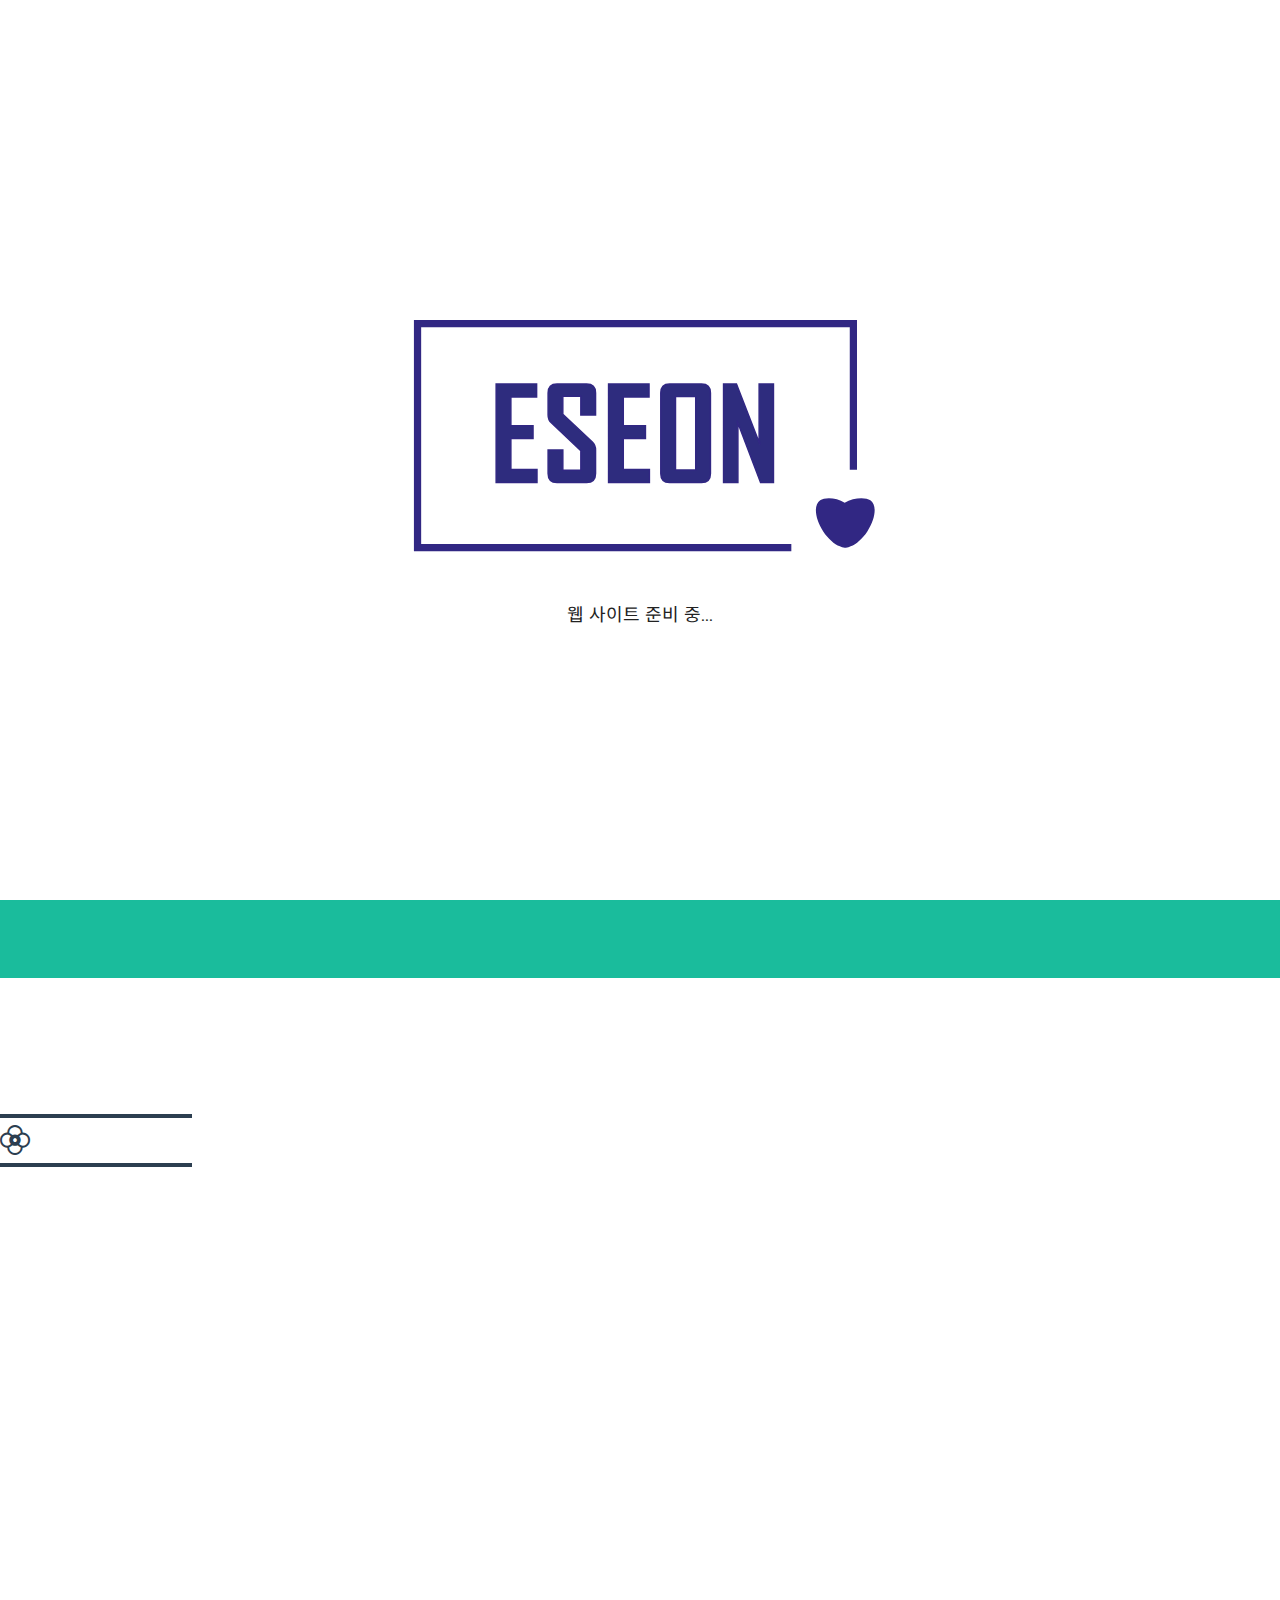
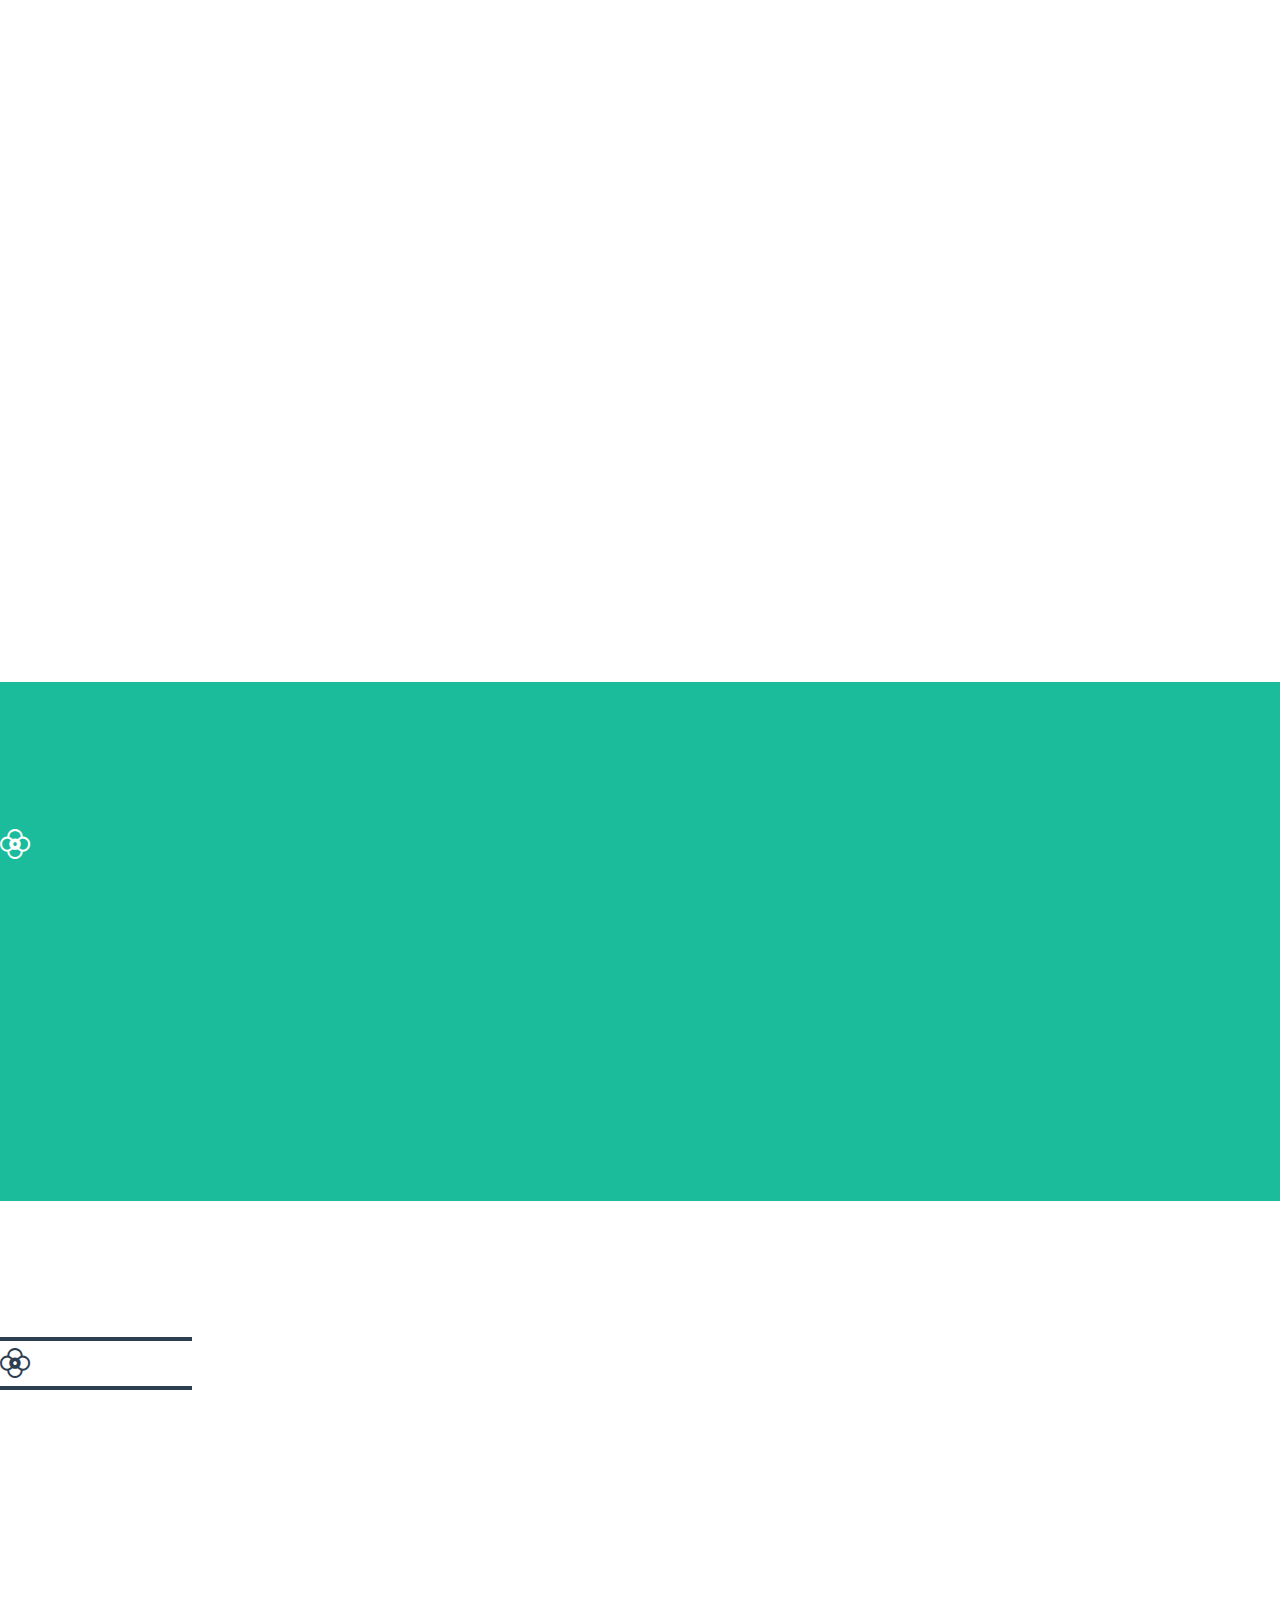
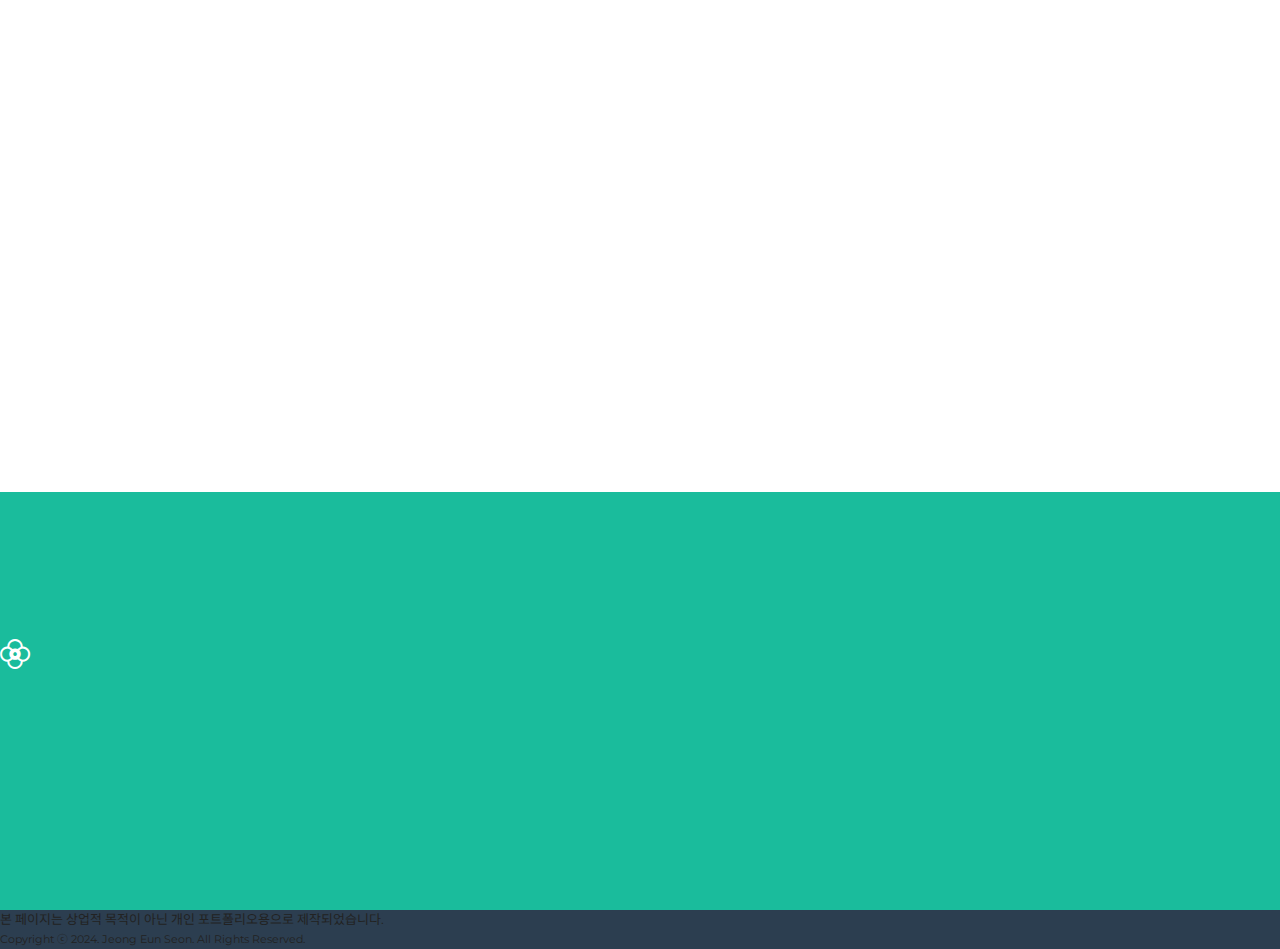
==== commit dd570d1c: "Add files via upload" ====
--- a/index.html
+++ b/index.html
@@ -64,6 +64,11 @@
                 <h1 class="text-uppercase mb-0 fw-bold back-to-position delay-0">EunSeon's Portfolio</h1>
                 <p class="mb-0 pt-3 fs-5 back-to-position delay-1">Web publisher - Frontend</p>
             </div>
+            <div class="bgcir">
+                <span></span>
+                <span></span>
+                <span></span>
+            </div>
         </header>
         <section id="portfolio" class="portfolio scroll-spy">
             <div class="container section-p">
@@ -103,6 +108,26 @@
                                 </div>
                             </div>
                         </div>
+                        <div class="pc port-item">
+                            <div class="port-inner">
+                                <img src="" alt="vue 포트폴리오">
+                                <h2>vue 포트폴리오</h2>
+                                <div class="txt">
+                                    <ul class="d-flex ">
+                                        <li>#html</li>
+                                        <li>#scss</li>
+                                        <li>#vue</li>
+                                        <li>#bootstrap</li>
+                                    </ul>
+                                    <p><span>디바이스</span><span>PC</span></p>
+                                    <p><span>참여도</span><span>100%</span></p>
+                                    <div class="gitBtn">
+                                        <a href="" type="button" class="btn text-white" target="_blank">View</a>
+                                        <a href="https://github.com/jeunseon/vue-webpack-template" type="button" class="btn text-white" target="_blank">Github</a>
+                                    </div>
+                                </div>
+                            </div>
+                        </div>
                         <div class="pc responsive port-item">
                             <div class="port-inner">
                                 <img src="./img/port-2.jpg" alt="세이브더칠드런">
@@ -432,6 +457,10 @@
                     <li class="d-flex flex-column justify-content-center">
                         <img src="./img/github.svg" alt="Github logo" class="github-icon">
                         <span>Github</span>
+                    </li>
+                    <li class="d-flex flex-column justify-content-center">
+                        <img src="https://github-production-user-asset-6210df.s3.amazonaws.com/111102131/327728009-abed85f1-1d45-4233-bc34-d791ba82c20e.svg?X-Amz-Algorithm=AWS4-HMAC-SHA256&X-Amz-Credential=AKIAVCODYLSA53PQK4ZA%2F20240615%2Fus-east-1%2Fs3%2Faws4_request&X-Amz-Date=20240615T073400Z&X-Amz-Expires=300&X-Amz-Signature=45d9b9000cfbd940a51012315ad0152ed47fdcc0203c1ac89ce4aa2823f99dc0&X-Amz-SignedHeaders=host&actor_id=111102131&key_id=0&repo_id=791139798" alt="vue logo" class="vue-icon">
+                        <span>Vue</span>
                     </li>
                 </ul>
             </div>
--- a/css/style.css
+++ b/css/style.css
@@ -1,185 +1,216 @@
-@charset "UTF-8";
-@import url('https://fonts.googleapis.com/css2?family=Noto+Sans+KR&display=swap');
-/* 공통 */
-*{font-family: "Montserrat", 'Noto Sans KR', arial;}
-a{text-decoration: none;}
-.fs-h2{ font-size: 48px; color:#2c3e50; line-height: 2.5rem;}
-.section-p{padding: 6rem 0;}
-.color-g{background-color: #1abc9c;}
-.color-b{background-color: #2c3e50;}
-.line .division-line{max-width: 12rem; width: 100%; height: 0.25rem;}
-.line i{font-size: 30px; color: #2c3e50;}
-.line i.white{color: #fff;}
-/* loading */
-#loading{
-    width: 100%; 
-    height: 100vh;
-    position: fixed;
-    background: #fff;
-    transition: .8s linear;
-    opacity: 1;
-    z-index: 1040;
-    display: flex;
-    justify-content: center;
-    flex-direction: column;
-    align-items: center;
-    transition-delay: .5s;
-}
-#loading img{
-    width: 500px;
-    object-fit: contain;
-    animation: loadImg 1s linear infinite;
-}
-#loading .load-txt{
-    opacity: 1; 
-    position: relative; 
-    font: normal 18px/1 'Noto Sans KR';
-    width: 100%;
-    text-align: center;
-    margin-top: 20px;
-    position: relative;
-}
-#loading p{
-    left: 50%;
-    transform: translateX(-50%);
-}
-#loading .loading-p1{
-    opacity: 1; 
-    animation: p1 3.5s; 
-    position: absolute;
-}
-#loading .loading-p2{
-    opacity: 0; 
-    animation: p2 3.5s; 
-    position: absolute;
-}
-@keyframes loadImg{
-    0%{transform: translateY(0); opacity: 1;}
-    50%{transform: translateY(30px); opacity: 0;}
-    100%{transform: translateY(0px); opacity: 1;}
-}
-@keyframes p1{
-    0%{opacity: 1;}
-    50%{opacity: 1;}
-    100%{opacity: 0; display: none;}
-}
-@keyframes p2{
-    0%{opacity: 0;}
-    50%{opacity: 0;}
-    100%{opacity: 1; display: block;}
-}
-
-/* scroll spy */
-.back-to-position{transition: 1s; opacity: 0; transform: translateY(-100px);}
-.show .back-to-position{opacity: 1; transform: translateY(0);}
-.show .back-to-position.delay-0{transition-delay: .2s;}
-.show .back-to-position.delay-1{transition-delay: .5s;}
-
-/* 네비게이션 */
-.navbar{background-color:#2c3e50; transition: .3s;}
-.navbar .navbar-nav li a{color: #fff;}
-.navbar .navbar-nav li a:hover, .navbar .navbar-nav li a:focus{color:#e2fe88;}
-.navbar .navbar-nav li a.active{background-color: #e2fe88; color: #2c3e50 !important;}
-.navbar-scroll{
-    padding-top: 0.5rem !important;
-    padding-bottom: 0.5rem !important;
-}
-.navbar-toggler{border: 1px solid #fff;}
-.navbar-toggler-icon {
-    background-image: url("data:image/svg+xml,%3csvg xmlns='http://www.w3.org/2000/svg' viewBox='0 0 30 30'%3e%3cpath stroke='rgba%28255, 255, 255, 0.55%29' stroke-linecap='round' stroke-miterlimit='10' stroke-width='2' d='M4 7h22M4 15h22M4 23h22'/%3e%3c/svg%3e");
-}
-/* header */
-.header{
-    padding-top: calc(6rem + 74px);
-    background-color: #1abc9c;
-    height: 100vh; 
-    box-sizing: border-box;
-}
-.header h1{font-size: 2rem;}
-@media screen and (max-width:576px) {
-    .margin-right{margin-right: 20px;}
-}
-
-
-/* portfolio */
-.portfolio .portList::after{content: ''; display: block; clear: both;}
-.port-menu{justify-content: flex-end;}
-.port-menu li{width: 100px; height: 26px; text-align: center; margin-left: 20px; background: #2c3e50;}
-.port-menu li a{font: bold 7px/26px 'Montserrat'; display: block; width: 100%; height: 100%; box-shadow: 0px 5px 20px rgba(0,0,0,.05); color: #fff; letter-spacing: 1px;}
-.port-menu li.on a{background: linear-gradient(45deg, #2fdeeb, #1abc9c); box-shadow: 0px 5px 20px rgba(76, 217, 215, 0.5);}
-.port-wrap{padding: 0; }
-.port-wrap::after{content: ''; display: block; clear: both;}
-.port-wrap .port-item{width: 20%; float: left; overflow: hidden; padding: 12px; box-sizing: border-box; transition: .5s;}
-.port-wrap .port-item:hover{transform: scale(1.1); position: relative; z-index: 10;}
-.port-wrap .port-item .port-inner{width: 100%; display: block; background: #fff; padding: 14px; box-shadow: 5px 5px 10px rgba(44, 62, 80, .5); cursor: pointer;}
-.port-wrap .port-item .port-inner img{ border: 1px solid rgba(44, 62, 80, .3); box-sizing: border-box; object-fit: cover; filter: saturate(0.2); }
-.port-wrap .port-item .port-inner:hover img{ filter: saturate(1);}
-.port-wrap .port-item .port-inner h2{font: bold 16px/1.2 "Noto Sans KR"; margin: 15px 0 7px; color: #444;}
-.port-wrap .port-item .port-inner .txt ul{font: 12px/1.5 "arial"; flex-wrap: wrap; margin-bottom: 15px;}
-.port-wrap .port-item .port-inner .txt ul li{margin:0 3px; color: #777;}
-.port-wrap .port-item .port-inner .txt p{display: none;}
-.port-wrap .port-item .port-inner .txt .gitBtn{display: none;}
-
-/* aside */
-.portfolio aside{width: 100%; height: 100vh; background: #333; position: fixed; top: 0; left: -100%; z-index: 1031; padding: 10vw; box-sizing: border-box; display: flex; justify-content: space-between; transition: .8s; opacity: 0;}
-.portfolio aside.on{opacity: 1; left: 0;}
-.portfolio aside .portBox{width: 45%; padding-top: 30px;}
-.portfolio aside .portBox h2{color: #ddd; font: normal 5vw/1 "Noto Sans KR"; margin-bottom: 30px;}
-.portfolio aside .portBox .txtBox{font: 18px/1.2 "arial"; color: #777;}
-.portfolio aside .portBox .txtBox ul{margin-bottom: 20px; flex-wrap: wrap;}
-.portfolio aside .portBox .txtBox ul li{margin-right: 15px;}
-.portfolio aside .portBox .txtBox p{font: 18px/2 "arial"; padding: 5px 0;}
-.portfolio aside .portBox .txtBox p span:nth-of-type(1){width: 100px; display: inline-block; position: relative;}
-.portfolio aside .portBox .txtBox p span:nth-of-type(1)::after{ content: ''; width: 1px; height: 20px; background: #777; position: absolute; top: 7px; right: 15px;}
-.portfolio aside .portBox .txtBox .gitBtn{margin-top: 30px;}
-.portfolio aside .portBox .txtBox .gitBtn a{border: 1px solid #fff; margin-right: 20px; box-sizing: border-box; transition: .5s;}
-.portfolio aside .portBox .txtBox .gitBtn a:hover{background: #1abc9c; border: 1px solid #1abc9c; }
-.portfolio aside .imgBox{width: 50%;}
-.portfolio aside .imgBox img{max-width: 400px; height: 100%; object-fit: contain;}
-.portfolio aside .btnClose{position: absolute; top: 100px; right: 5vw; font: 20px/1 "arial"; color: orange; cursor: pointer;}
-
-/* about */
-.int ul li{font-size:0.9rem; padding: 2px 0;}
-.int span{font-size:0.9rem;}
-/* skill */
-.skill .progress{height: 30px;}
-.skillbar li span{width: 200px;}
-.skill_icon li{width: 100px;}
-.skill_icon li img{width: 40px; margin:0 auto; padding-bottom: 5px;}
-.skill_icon li img.github-icon{width: 50px;}
-/* contact */
-.contact .sns i{font-size: 60px; color: #fff; height: 78px;}
-.contact .sns a img{width: 70px;}
-.copyrignt{background-color: #2c3e50;}
-
-/* @media screen */
-@media screen and (max-width:1200px) {
-    .port-wrap .port-item{width: 25%;}
-}
-@media screen and (max-width:992px) {
-    .port-menu{justify-content: center;}
-    .port-wrap .port-item{width: 50%;}
-    .portfolio aside{padding: 5vw;}
-    .portfolio aside .portBox{width: 30%; padding-top:15%;}
-    .portfolio aside .imgBox{width: 65%;}
-    .portfolio aside .imgBox img{max-width: 100%;}
-    .portfolio aside .btnClose{top: 10%;}
-}
-@media screen and (max-width:730px) {
-    .portfolio aside .portBox{width: 40%; padding-top:20%;}
-    .portfolio aside .imgBox{width: 55%;}
-}
-@media screen and (max-width:576px) {
-    .port-wrap .port-item{width: 100%; padding:5% 8%;}
-    .port-wrap .port-item .port-inner h2{font-size: 20px;}
-    .port-wrap .port-item .port-inner .txt ul{font-size: 15px;}
-    .portfolio aside{display: block;}
-    .portfolio aside .portBox{width:100%; padding-top: 5%;}
-    .portfolio aside .portBox h2{margin-bottom: 15px;}
-    .portfolio aside .portBox .txtBox ul{font-size: 15px; margin-bottom: 8px;}
-    .portfolio aside .portBox .txtBox p{font: 15px/1.2 "arial";}
-    .portfolio aside .portBox .txtBox p span:nth-of-type(1)::after{height: 18px; top: 0;}
-    .portfolio aside .portBox .txtBox .gitBtn{margin-top: 20px;}
-    .portfolio aside .imgBox{width:100%; margin-top: 20px;}
-    .portfolio aside .btnClose{top: 30px;}
+@charset "UTF-8";
+@import url('https://fonts.googleapis.com/css2?family=Noto+Sans+KR&display=swap');
+/* 공통 */
+*{font-family: "Montserrat", 'Noto Sans KR', arial;}
+a{text-decoration: none;}
+.fs-h2{ font-size: 48px; color:#2c3e50; line-height: 2.5rem;}
+.section-p{padding: 6rem 0;}
+.color-g{background-color: #1abc9c;}
+.color-b{background-color: #2c3e50;}
+.line .division-line{max-width: 12rem; width: 100%; height: 0.25rem;}
+.line i{font-size: 30px; color: #2c3e50;}
+.line i.white{color: #fff;}
+/* loading */
+#loading{
+    width: 100%; 
+    height: 100vh;
+    position: fixed;
+    background: #fff;
+    transition: .8s linear;
+    opacity: 1;
+    z-index: 1040;
+    display: flex;
+    justify-content: center;
+    flex-direction: column;
+    align-items: center;
+    transition-delay: .5s;
+}
+#loading img{
+    width: 500px;
+    object-fit: contain;
+    animation: loadImg 1s linear infinite;
+}
+#loading .load-txt{
+    opacity: 1; 
+    position: relative; 
+    font: normal 18px/1 'Noto Sans KR';
+    width: 100%;
+    text-align: center;
+    margin-top: 20px;
+    position: relative;
+}
+#loading p{
+    left: 50%;
+    transform: translateX(-50%);
+}
+#loading .loading-p1{
+    opacity: 1; 
+    animation: p1 3.5s; 
+    position: absolute;
+}
+#loading .loading-p2{
+    opacity: 0; 
+    animation: p2 3.5s; 
+    position: absolute;
+}
+@keyframes loadImg{
+    0%{transform: translateY(0); opacity: 1;}
+    50%{transform: translateY(30px); opacity: 0;}
+    100%{transform: translateY(0px); opacity: 1;}
+}
+@keyframes p1{
+    0%{opacity: 1;}
+    50%{opacity: 1;}
+    100%{opacity: 0; display: none;}
+}
+@keyframes p2{
+    0%{opacity: 0;}
+    50%{opacity: 0;}
+    100%{opacity: 1; display: block;}
+}
+
+/* scroll spy */
+.back-to-position{transition: 1s; opacity: 0; transform: translateY(-100px);}
+.show .back-to-position{opacity: 1; transform: translateY(0);}
+.show .back-to-position.delay-0{transition-delay: .2s;}
+.show .back-to-position.delay-1{transition-delay: .5s;}
+
+/* 네비게이션 */
+.navbar{background-color:#2c3e50; transition: .3s;}
+.navbar .navbar-nav li a{color: #fff;}
+.navbar .navbar-nav li a:hover, .navbar .navbar-nav li a:focus{color:#e2fe88;}
+.navbar .navbar-nav li a.active{background-color: #e2fe88; color: #2c3e50 !important;}
+.navbar-scroll{
+    padding-top: 0.5rem !important;
+    padding-bottom: 0.5rem !important;
+}
+.navbar-toggler{border: 1px solid #fff;}
+.navbar-toggler-icon {
+    background-image: url("data:image/svg+xml,%3csvg xmlns='http://www.w3.org/2000/svg' viewBox='0 0 30 30'%3e%3cpath stroke='rgba%28255, 255, 255, 0.55%29' stroke-linecap='round' stroke-miterlimit='10' stroke-width='2' d='M4 7h22M4 15h22M4 23h22'/%3e%3c/svg%3e");
+}
+/* header */
+.header{
+    padding-top: calc(6rem + 74px);
+    background-color: #1abc9c;
+    height: 100vh; 
+    box-sizing: border-box;
+    position: relative;
+}
+.header h1{font-size: 2rem;}
+@media screen and (max-width:576px) {
+    .margin-right{margin-right: 20px;}
+}
+
+.header .bgcir span{
+    position: absolute;
+    top: 10%;
+    left: 30%;
+    width: 600px;
+    height: 600px;
+    transform: translate(-50%, 20%);
+    border: 1px solid #fff;
+    border-radius: 40% 60% 65% 35% / 40% 45% 55% 60%;
+    animation: circle 5s linear infinite;
+    transition: 0.5s;
+}
+.header .bgcir span:nth-child(1){
+    animation: circle 6s linear infinite
+}
+.header .bgcir span:nth-child(2){
+    animation: circle 4s linear infinite;
+    animation-direction: reverse;
+}
+.header .bgcir span:nth-child(3){
+    animation: circle 10s linear infinite;
+}
+@keyframes circle {
+    0% {
+        transform: rotate(0);
+    }
+    100% {
+        transform: rotate(360deg);
+    }
+}
+
+/* portfolio */
+.portfolio .portList::after{content: ''; display: block; clear: both;}
+.port-menu{justify-content: flex-end;}
+.port-menu li{width: 100px; height: 26px; text-align: center; margin-left: 20px; background: #2c3e50;}
+.port-menu li a{font: bold 7px/26px 'Montserrat'; display: block; width: 100%; height: 100%; box-shadow: 0px 5px 20px rgba(0,0,0,.05); color: #fff; letter-spacing: 1px;}
+.port-menu li.on a{background: linear-gradient(45deg, #2fdeeb, #1abc9c); box-shadow: 0px 5px 20px rgba(76, 217, 215, 0.5);}
+.port-wrap{padding: 0; }
+.port-wrap::after{content: ''; display: block; clear: both;}
+.port-wrap .port-item{width: 20%; float: left; overflow: hidden; padding: 12px; box-sizing: border-box; transition: .5s;}
+.port-wrap .port-item:hover{transform: scale(1.1); position: relative; z-index: 10;}
+.port-wrap .port-item .port-inner{width: 100%; display: block; background: #fff; padding: 14px; box-shadow: 5px 5px 10px rgba(44, 62, 80, .5); cursor: pointer;}
+.port-wrap .port-item .port-inner img{ border: 1px solid rgba(44, 62, 80, .3); box-sizing: border-box; object-fit: cover; filter: saturate(0.2); }
+.port-wrap .port-item .port-inner:hover img{ filter: saturate(1);}
+.port-wrap .port-item .port-inner h2{font: bold 16px/1.2 "Noto Sans KR"; margin: 15px 0 7px; color: #444;}
+.port-wrap .port-item .port-inner .txt ul{font: 12px/1.5 "arial"; flex-wrap: wrap; margin-bottom: 15px;}
+.port-wrap .port-item .port-inner .txt ul li{margin:0 3px; color: #777;}
+.port-wrap .port-item .port-inner .txt p{display: none;}
+.port-wrap .port-item .port-inner .txt .gitBtn{display: none;}
+
+/* aside */
+.portfolio aside{width: 100%; height: 100vh; background: #333; position: fixed; top: 0; left: -100%; z-index: 1031; padding: 10vw; box-sizing: border-box; display: flex; justify-content: space-between; transition: .8s; opacity: 0;}
+.portfolio aside.on{opacity: 1; left: 0;}
+.portfolio aside .portBox{width: 45%; padding-top: 30px;}
+.portfolio aside .portBox h2{color: #ddd; font: normal 5vw/1 "Noto Sans KR"; margin-bottom: 30px;}
+.portfolio aside .portBox .txtBox{font: 18px/1.2 "arial"; color: #777;}
+.portfolio aside .portBox .txtBox ul{margin-bottom: 20px; flex-wrap: wrap;}
+.portfolio aside .portBox .txtBox ul li{margin-right: 15px;}
+.portfolio aside .portBox .txtBox p{font: 18px/2 "arial"; padding: 5px 0;}
+.portfolio aside .portBox .txtBox p span:nth-of-type(1){width: 100px; display: inline-block; position: relative;}
+.portfolio aside .portBox .txtBox p span:nth-of-type(1)::after{ content: ''; width: 1px; height: 20px; background: #777; position: absolute; top: 7px; right: 15px;}
+.portfolio aside .portBox .txtBox .gitBtn{margin-top: 30px;}
+.portfolio aside .portBox .txtBox .gitBtn a{border: 1px solid #fff; margin-right: 20px; box-sizing: border-box; transition: .5s;}
+.portfolio aside .portBox .txtBox .gitBtn a:hover{background: #1abc9c; border: 1px solid #1abc9c; }
+.portfolio aside .imgBox{width: 50%;}
+.portfolio aside .imgBox img{max-width: 400px; height: 100%; object-fit: contain;}
+.portfolio aside .btnClose{position: absolute; top: 100px; right: 5vw; font: 20px/1 "arial"; color: orange; cursor: pointer;}
+
+/* about */
+.int ul li{font-size:0.9rem; padding: 2px 0;}
+.int span{font-size:0.9rem;}
+/* skill */
+.skill .progress{height: 30px;}
+.skillbar li span{width: 200px;}
+.skill_icon li{width: 100px;}
+.skill_icon li img{width: 40px; margin:0 auto; padding-bottom: 5px;}
+.skill_icon li img.github-icon{width: 50px;}
+/* contact */
+.contact .sns i{font-size: 60px; color: #fff; height: 78px;}
+.contact .sns a img{width: 70px;}
+.copyrignt{background-color: #2c3e50;}
+
+/* @media screen */
+@media screen and (max-width:1200px) {
+    .port-wrap .port-item{width: 25%;}
+}
+@media screen and (max-width:992px) {
+    .port-menu{justify-content: center;}
+    .port-wrap .port-item{width: 50%;}
+    .portfolio aside{padding: 5vw;}
+    .portfolio aside .portBox{width: 30%; padding-top:15%;}
+    .portfolio aside .imgBox{width: 65%;}
+    .portfolio aside .imgBox img{max-width: 100%;}
+    .portfolio aside .btnClose{top: 10%;}
+}
+@media screen and (max-width:730px) {
+    .portfolio aside .portBox{width: 40%; padding-top:20%;}
+    .portfolio aside .imgBox{width: 55%;}
+}
+@media screen and (max-width:576px) {
+    .port-wrap .port-item{width: 100%; padding:5% 8%;}
+    .port-wrap .port-item .port-inner h2{font-size: 20px;}
+    .port-wrap .port-item .port-inner .txt ul{font-size: 15px;}
+    .portfolio aside{display: block;}
+    .portfolio aside .portBox{width:100%; padding-top: 5%;}
+    .portfolio aside .portBox h2{margin-bottom: 15px;}
+    .portfolio aside .portBox .txtBox ul{font-size: 15px; margin-bottom: 8px;}
+    .portfolio aside .portBox .txtBox p{font: 15px/1.2 "arial";}
+    .portfolio aside .portBox .txtBox p span:nth-of-type(1)::after{height: 18px; top: 0;}
+    .portfolio aside .portBox .txtBox .gitBtn{margin-top: 20px;}
+    .portfolio aside .imgBox{width:100%; margin-top: 20px;}
+    .portfolio aside .btnClose{top: 30px;}
 }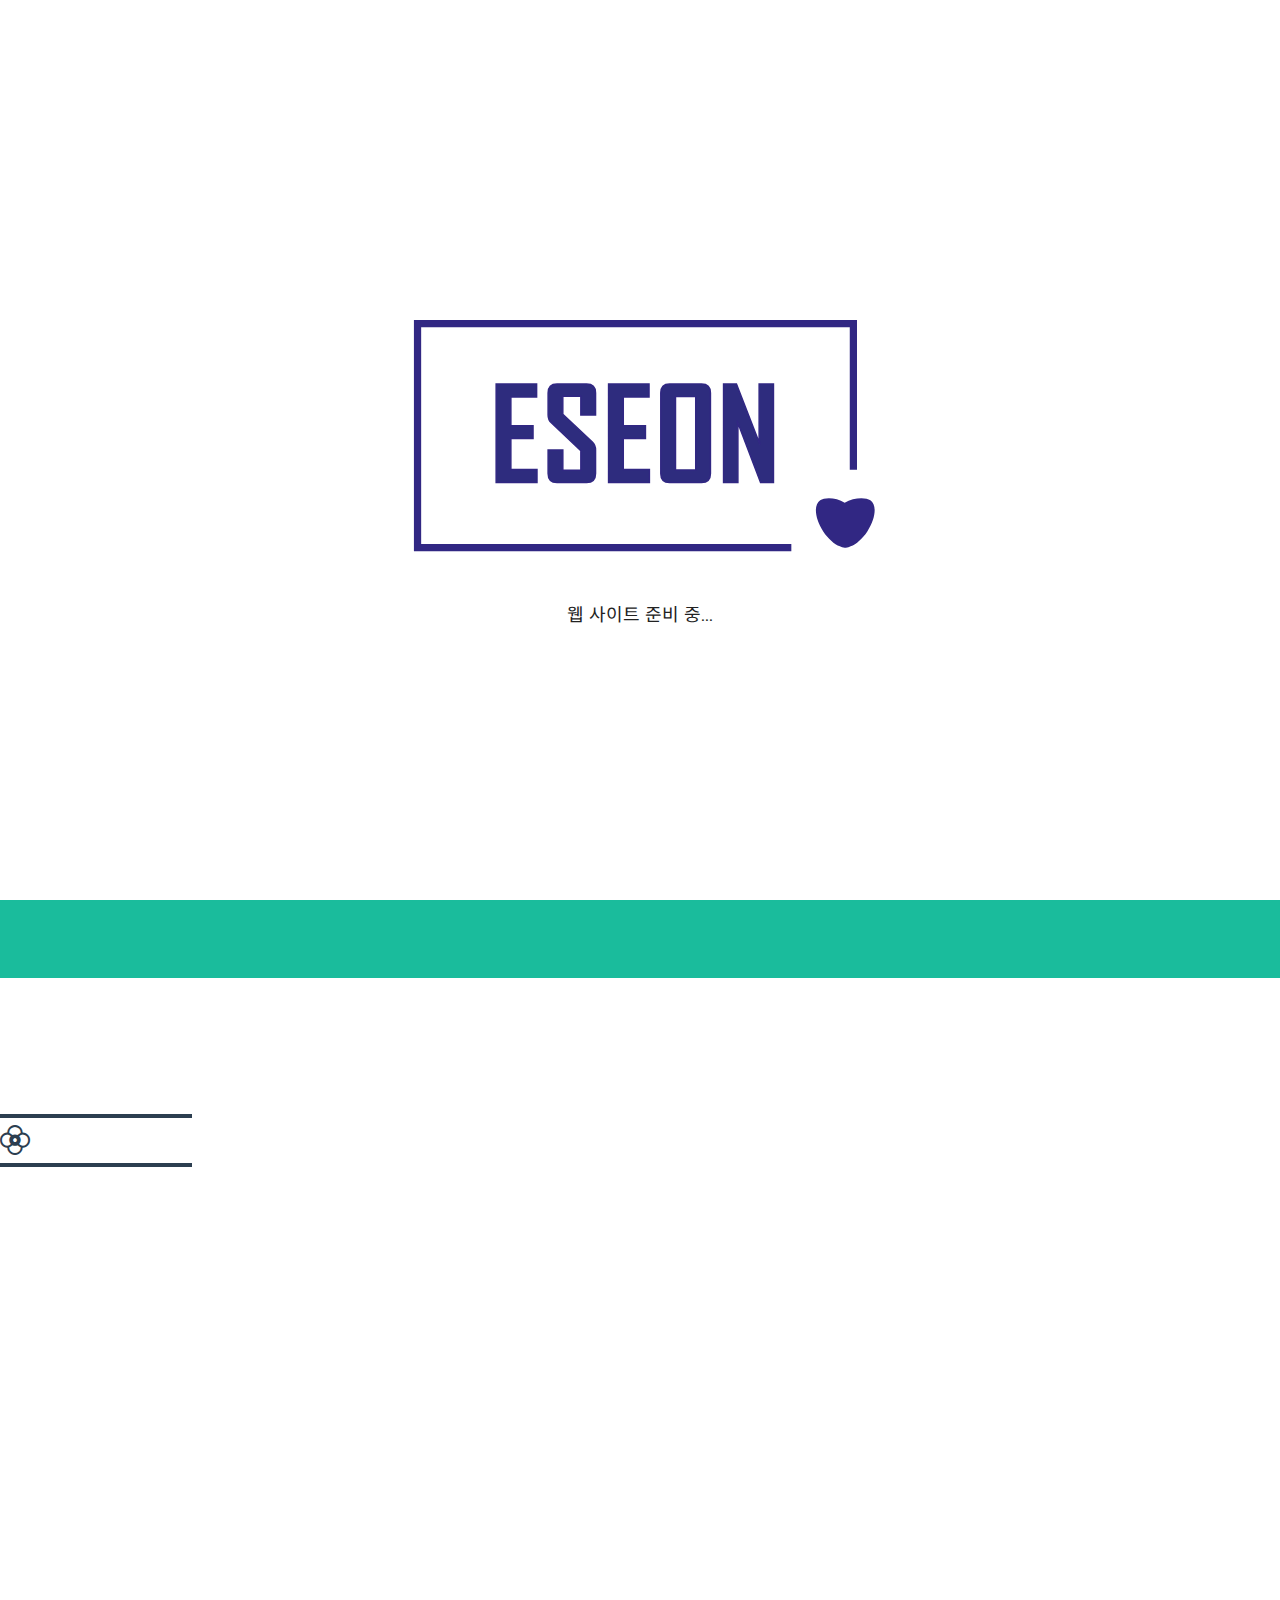
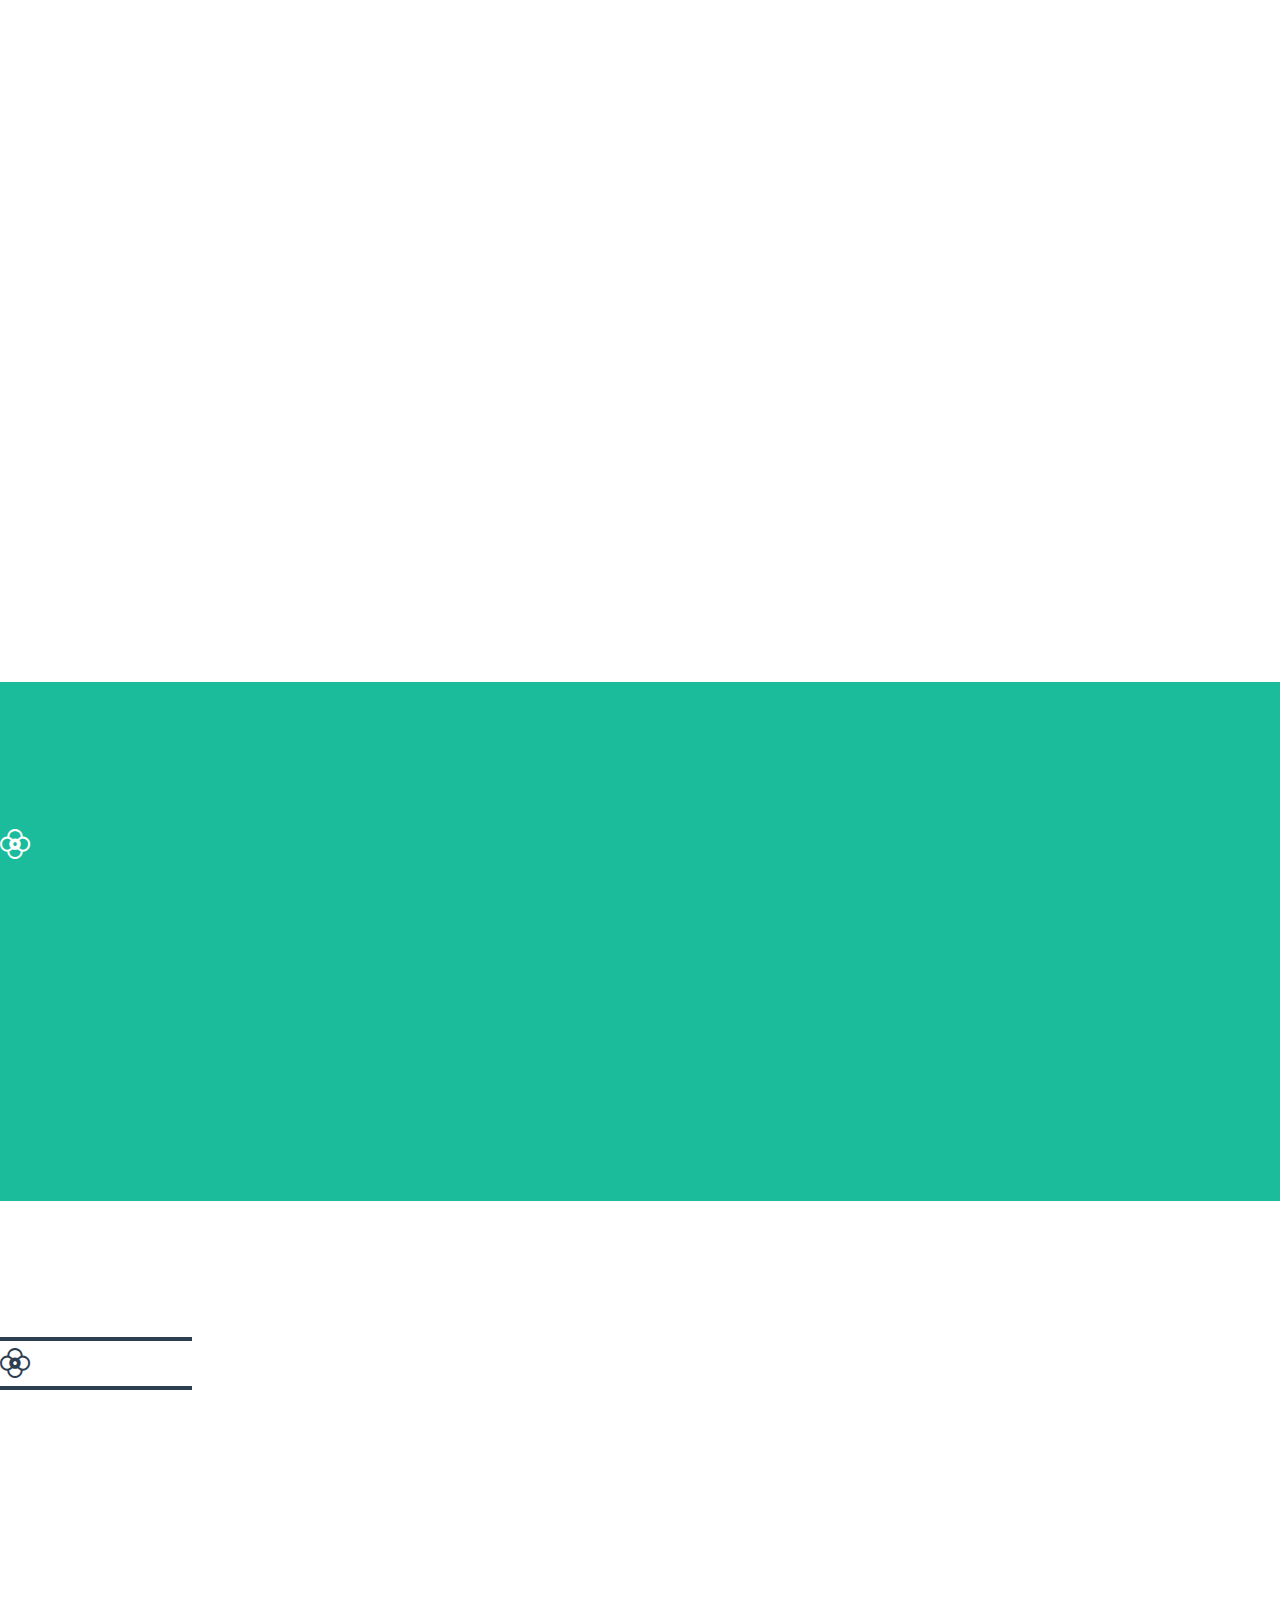
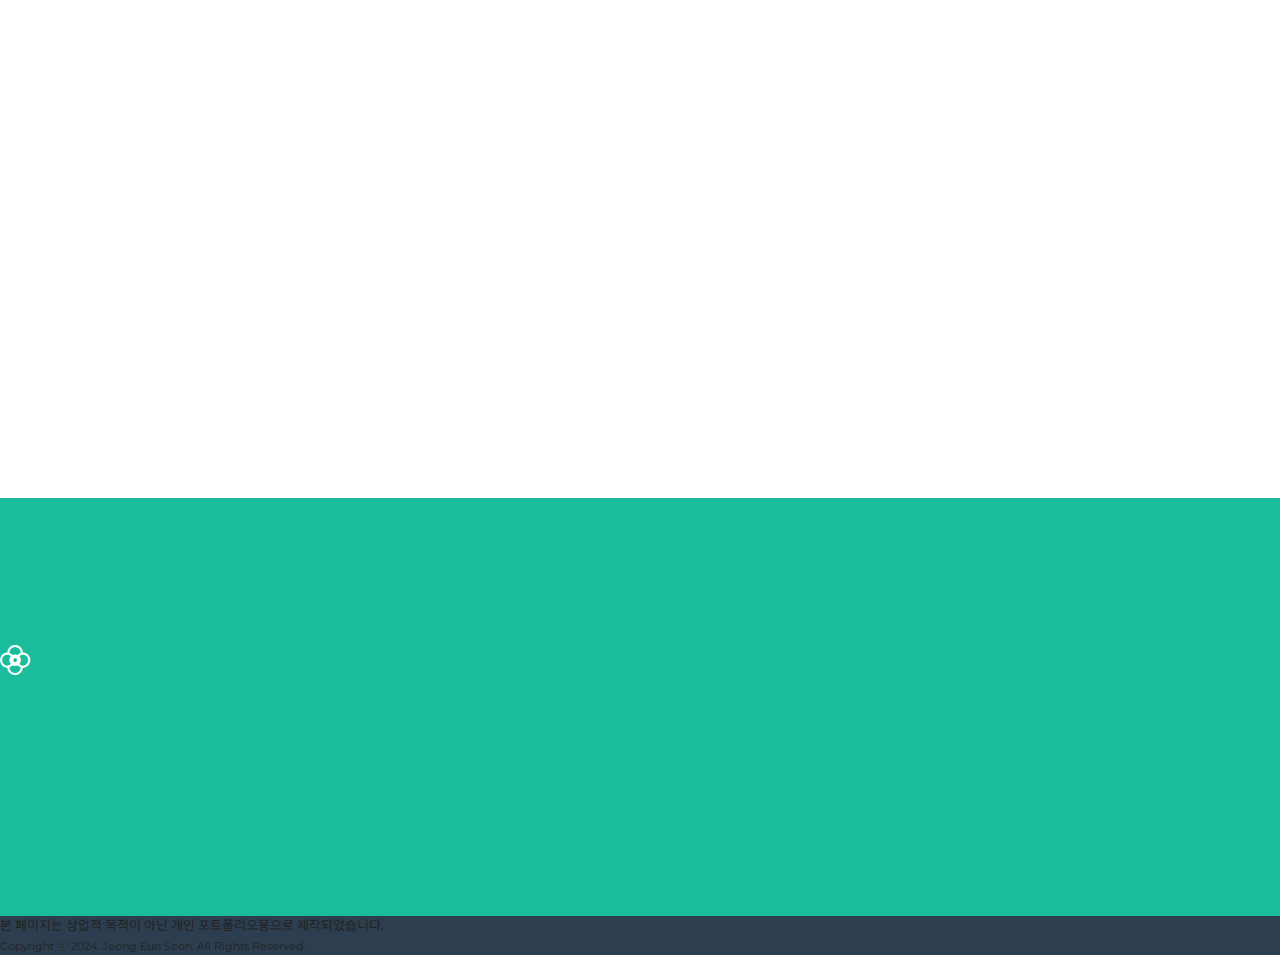
==== commit c5210b19: "skill vue logo 수정" ====
--- a/index.html
+++ b/index.html
@@ -110,7 +110,7 @@
                         </div>
                         <div class="pc port-item">
                             <div class="port-inner">
-                                <img src="" alt="vue 포트폴리오">
+                                <img src="./img/vueport.jpg" alt="vue 포트폴리오">
                                 <h2>vue 포트폴리오</h2>
                                 <div class="txt">
                                     <ul class="d-flex ">
@@ -118,11 +118,12 @@
                                         <li>#scss</li>
                                         <li>#vue</li>
                                         <li>#bootstrap</li>
+                                        <li>#swiper</li>
                                     </ul>
                                     <p><span>디바이스</span><span>PC</span></p>
                                     <p><span>참여도</span><span>100%</span></p>
                                     <div class="gitBtn">
-                                        <a href="" type="button" class="btn text-white" target="_blank">View</a>
+                                        <a href="https://jeunseon.github.io/vue-port/" type="button" class="btn text-white" target="_blank">View</a>
                                         <a href="https://github.com/jeunseon/vue-webpack-template" type="button" class="btn text-white" target="_blank">Github</a>
                                     </div>
                                 </div>
@@ -459,7 +460,7 @@
                         <span>Github</span>
                     </li>
                     <li class="d-flex flex-column justify-content-center">
-                        <img src="https://github-production-user-asset-6210df.s3.amazonaws.com/111102131/327728009-abed85f1-1d45-4233-bc34-d791ba82c20e.svg?X-Amz-Algorithm=AWS4-HMAC-SHA256&X-Amz-Credential=AKIAVCODYLSA53PQK4ZA%2F20240615%2Fus-east-1%2Fs3%2Faws4_request&X-Amz-Date=20240615T073400Z&X-Amz-Expires=300&X-Amz-Signature=45d9b9000cfbd940a51012315ad0152ed47fdcc0203c1ac89ce4aa2823f99dc0&X-Amz-SignedHeaders=host&actor_id=111102131&key_id=0&repo_id=791139798" alt="vue logo" class="vue-icon">
+                        <img src="./img/vueLogo.svg" alt="vue logo" class="vue-icon">
                         <span>Vue</span>
                     </li>
                 </ul>
